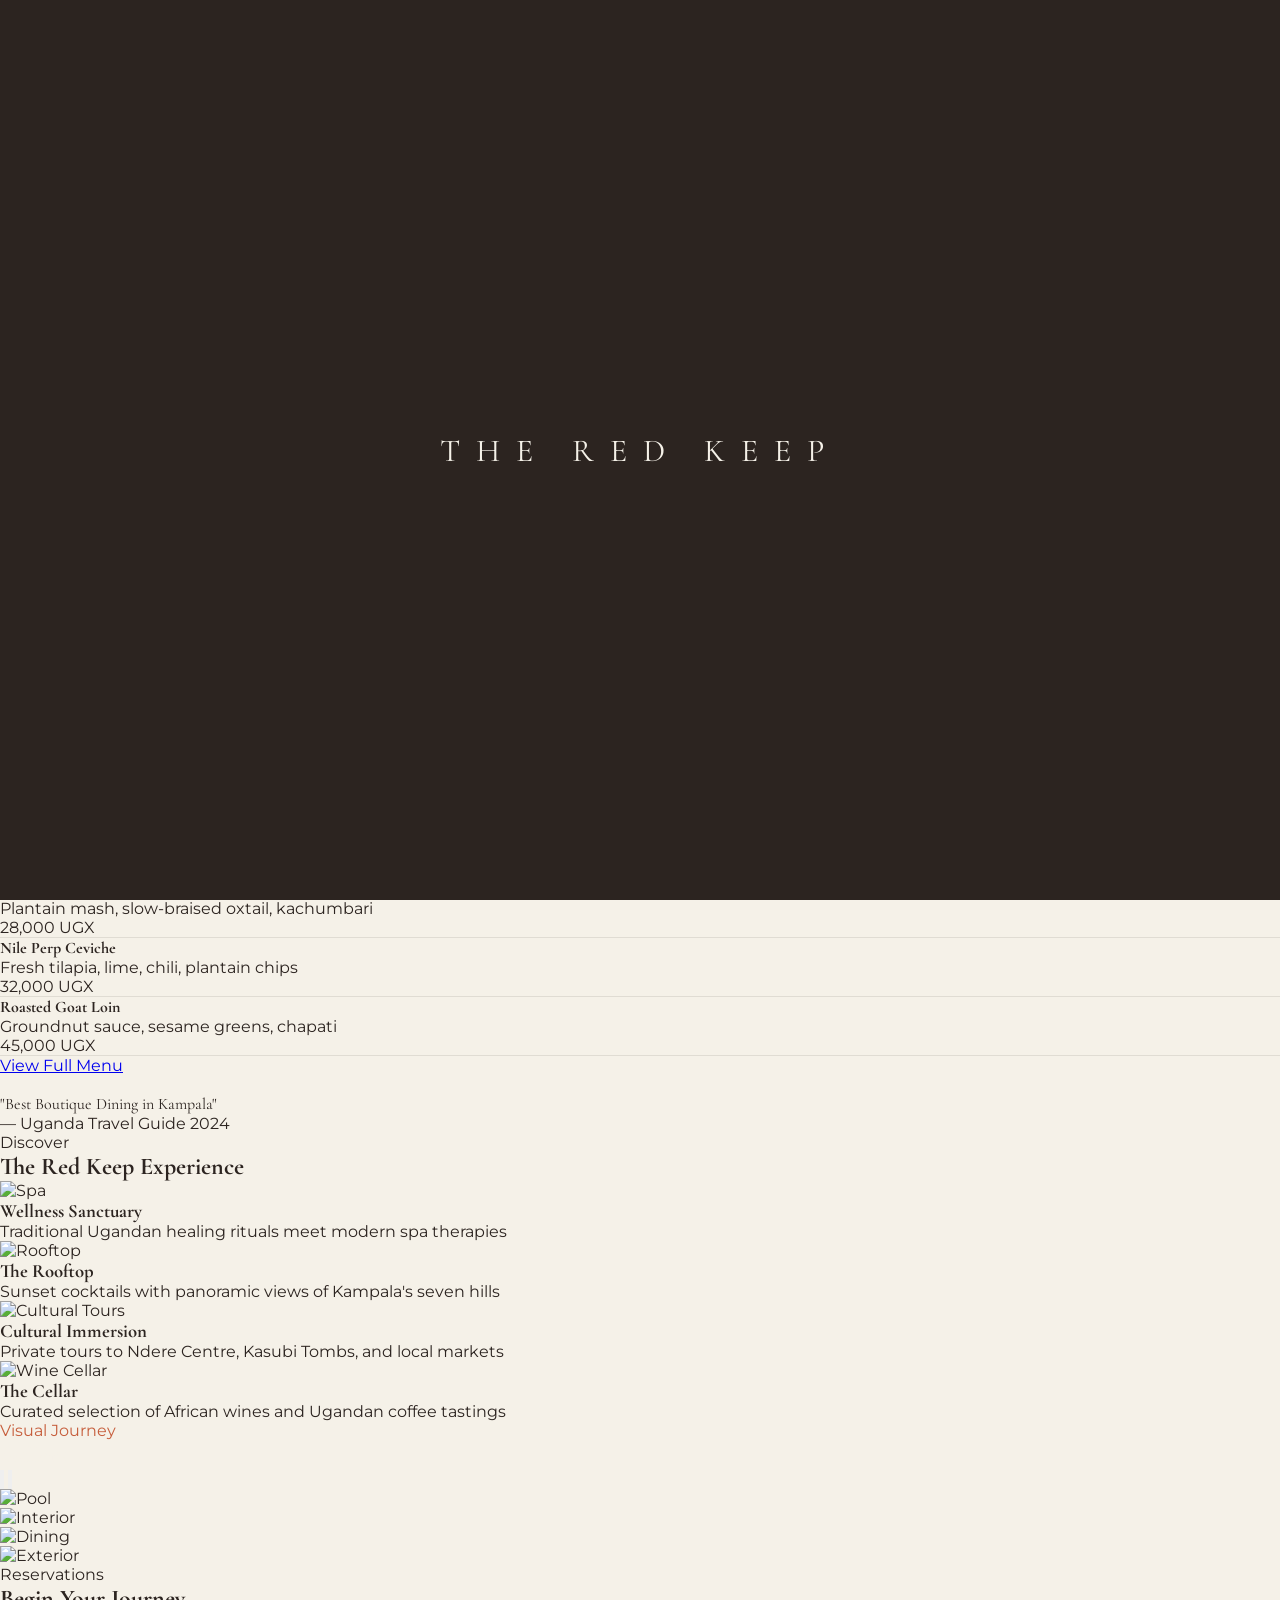
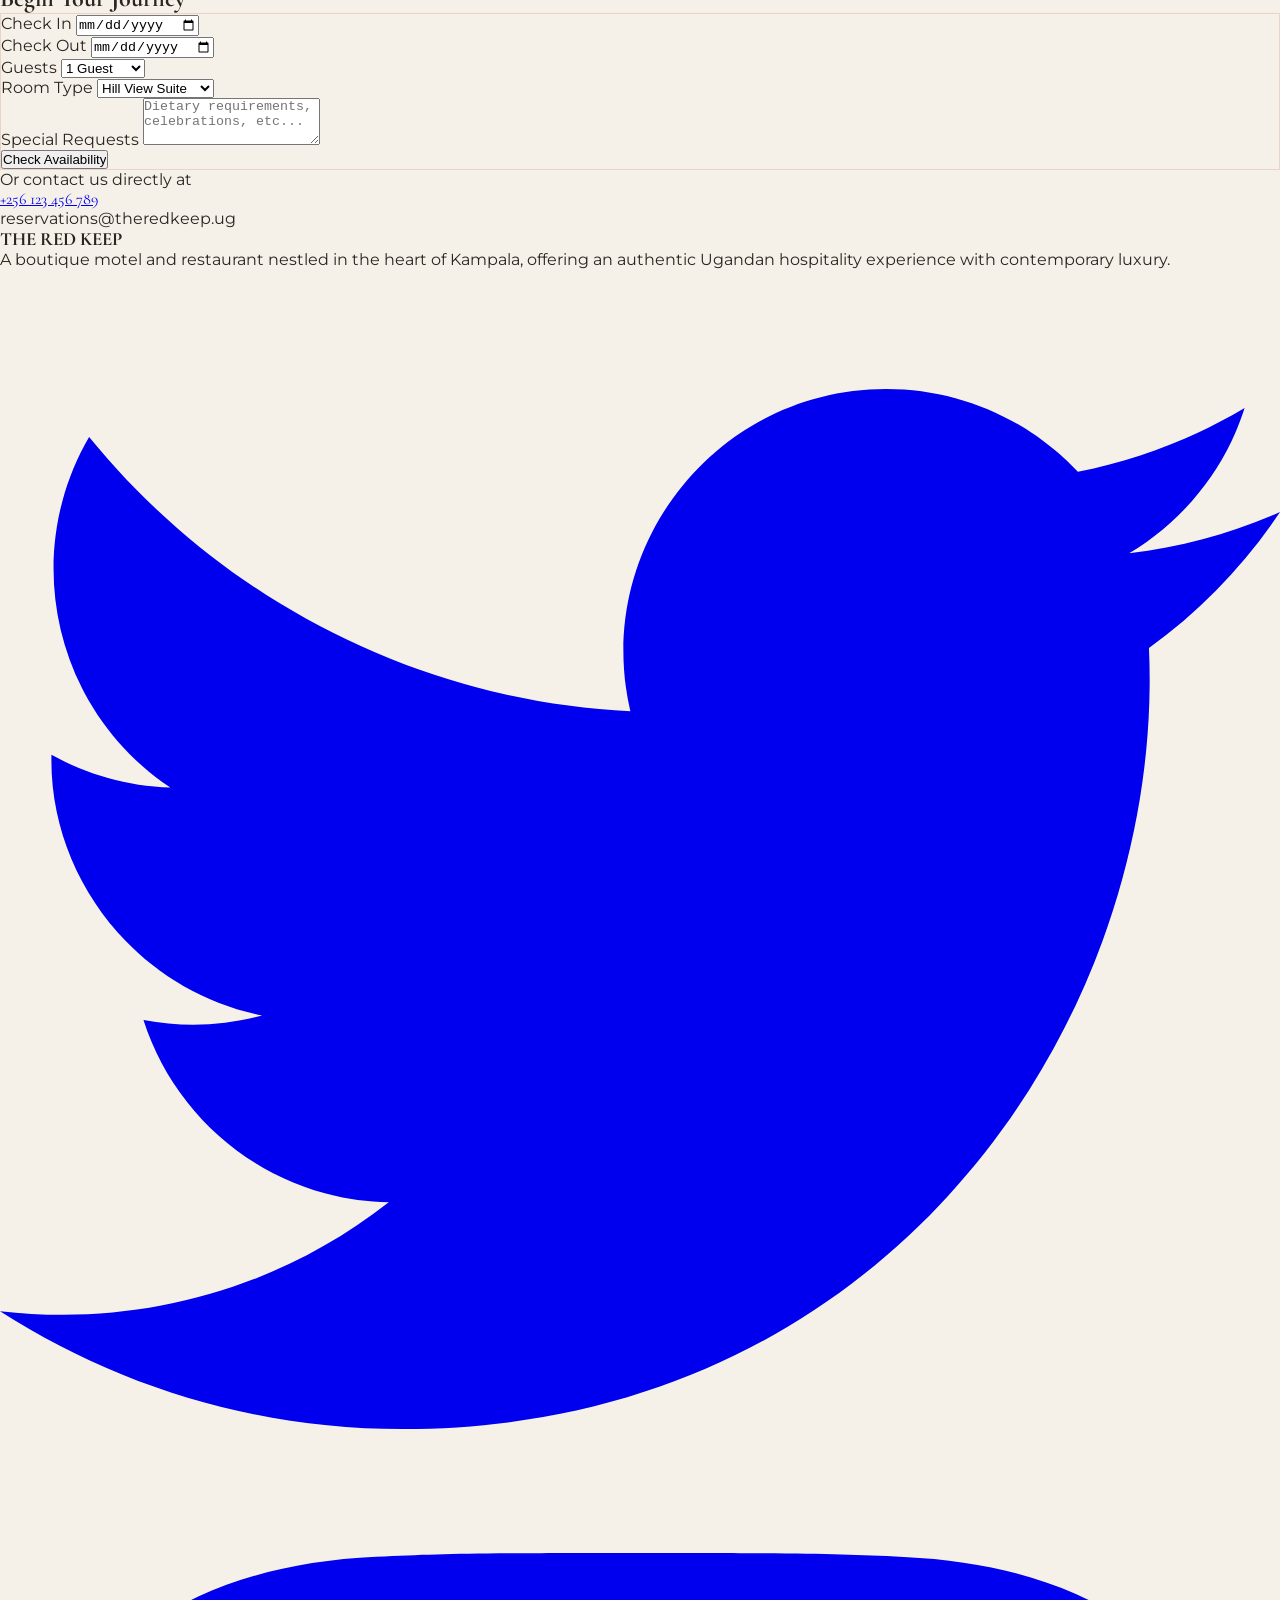
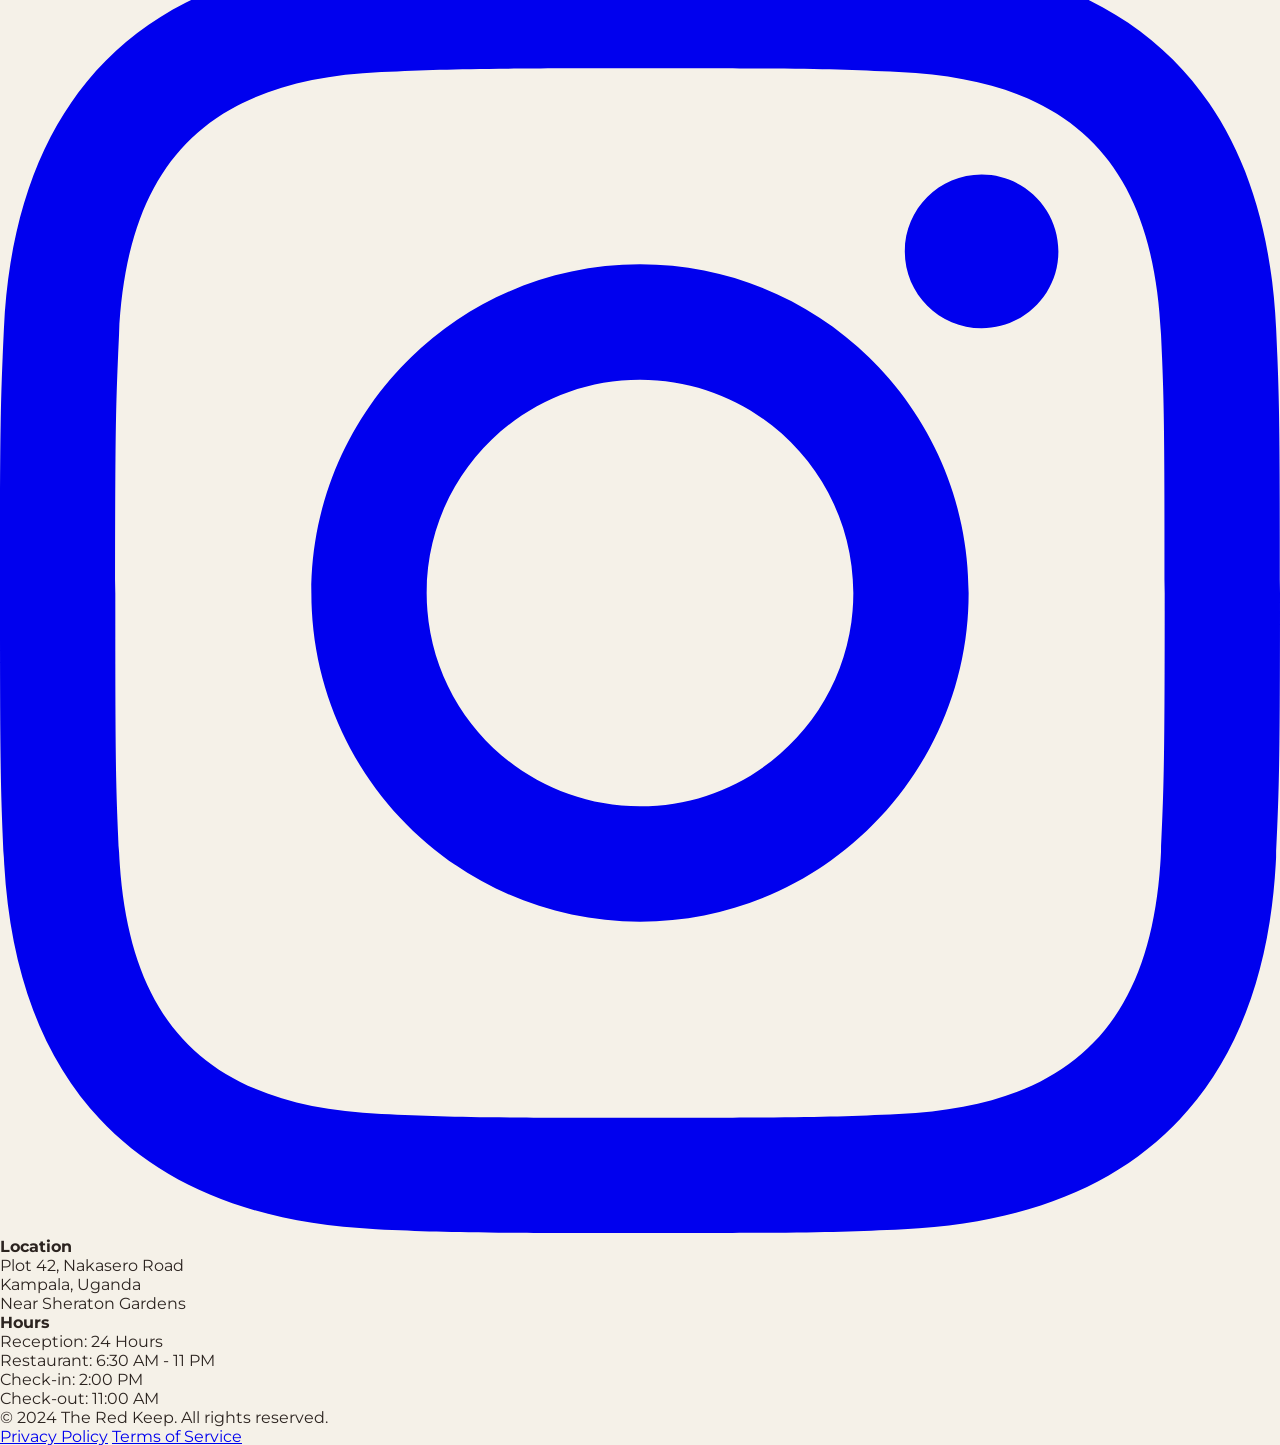
==== index.html @ 935b8684 "Extract inline CSS/JS into external files and fix UI issues - Move shared CSS to styles/common.css a" ====
<!doctype html>
<html lang="en">
  <head>
    <meta charset="UTF-8" />
    <meta name="viewport" content="width=device-width, initial-scale=1.0" />
    <title>The Red Keep | Boutique Motel & Restaurant - Kampala, Uganda</title>
    <script src="https://cdn.tailwindcss.com"></script>
    <script src="https://cdnjs.cloudflare.com/ajax/libs/gsap/3.12.2/gsap.min.js"></script>
    <script src="https://cdnjs.cloudflare.com/ajax/libs/gsap/3.12.2/ScrollTrigger.min.js"></script>
    <link rel="preconnect" href="https://fonts.googleapis.com" />
    <link rel="preconnect" href="https://fonts.gstatic.com" crossorigin />
    <link
      href="https://fonts.googleapis.com/css2?family=Cormorant+Garamond:ital,wght@0,300;0,400;0,600;1,400&family=Montserrat:wght@300;400;500;600&display=swap"
      rel="stylesheet"
    />

    <link rel="stylesheet" href="styles/common.css" />
    <link rel="stylesheet" href="styles/index.css" />
  </head>
  <body class="antialiased">
    <!-- Loading Screen -->
    <div class="loader" id="loader">
      <div class="loader-text font-serif">THE RED KEEP</div>
    </div>

    <!-- Grain Overlay -->
    <div class="grain-overlay"></div>

    <!-- Custom Cursor (Desktop only) -->
    <div class="custom-cursor hidden md:block" id="cursor"></div>

    <!-- Navigation -->
    <nav
      id="navbar"
      class="fixed w-full z-50 transition-all duration-500 nav-hidden bg-cream/90 backdrop-blur-md border-b border-stone-200"
    >
      <div class="max-w-7xl mx-auto px-6 py-4 flex justify-between items-center">
        <a
          href="#"
          class="text-2xl font-serif font-bold tracking-widest text-charcoal"
          >THE RED KEEP</a
        >

        <div class="hidden md:flex items-center space-x-8">
          <a
            href="#rooms"
            class="text-sm tracking-widest hover:text-terracotta transition-colors uppercase"
            >Rooms</a
          >
          <a
            href="#dining"
            class="text-sm tracking-widest hover:text-terracotta transition-colors uppercase"
            >Dining</a
          >
          <a
            href="#experience"
            class="text-sm tracking-widest hover:text-terracotta transition-colors uppercase"
            >Experience</a
          >
          <a
            href="#gallery"
            class="text-sm tracking-widest hover:text-terracotta transition-colors uppercase"
            >Gallery</a
          >
          <button
            onclick="scrollToBooking()"
            class="magnetic-btn px-6 py-3 bg-terracotta text-white text-sm tracking-widest uppercase"
          >
            <span>Book Now</span>
          </button>
        </div>

        <button
          id="menuBtn"
          class="md:hidden w-10 h-10 flex flex-col justify-center items-center space-y-1.5"
        >
          <span class="w-6 h-0.5 bg-charcoal transition-all"></span>
          <span class="w-6 h-0.5 bg-charcoal transition-all"></span>
        </button>
      </div>
    </nav>

    <!-- Mobile Menu -->
    <div
      id="mobileMenu"
      class="mobile-menu fixed inset-0 bg-charcoal z-40 flex flex-col items-center justify-center space-y-8 md:hidden"
    >
      <a
        href="#rooms"
        class="text-3xl font-serif text-cream hover:text-terracotta transition-colors"
        >Rooms</a
      >
      <a
        href="#dining"
        class="text-3xl font-serif text-cream hover:text-terracotta transition-colors"
        >Dining</a
      >
      <a
        href="#experience"
        class="text-3xl font-serif text-cream hover:text-terracotta transition-colors"
        >Experience</a
      >
      <a
        href="#gallery"
        class="text-3xl font-serif text-cream hover:text-terracotta transition-colors"
        >Gallery</a
      >
      <button
        onclick="
          scrollToBooking();
          toggleMobileMenu();
        "
        class="mt-8 px-8 py-4 border border-terracotta text-terracotta text-lg tracking-widest uppercase"
      >
        Book Now
      </button>
    </div>

    <!-- Hero Section -->
    <section class="relative h-screen w-full overflow-hidden bg-charcoal">
      <div class="absolute inset-0">
        <img
          src="https://images.unsplash.com/photo-1566073771259-6a8506099945?w=1920&q=80"
          alt="Luxury African Lodge"
          class="w-full h-full object-cover opacity-60 scale-110"
          id="heroImage"
        />
      </div>

      <div
        class="absolute inset-0 bg-gradient-to-b from-charcoal/40 via-transparent to-charcoal/60"
      ></div>

      <div
        class="relative z-10 h-full flex flex-col justify-center items-center text-center px-6"
      >
        <p
          class="text-ochre text-sm tracking-[0.3em] uppercase mb-4 opacity-0"
          id="heroSubtitle"
        >
          Kampala, Uganda
        </p>
        <h1
          class="font-serif text-6xl md:text-8xl lg:text-9xl text-cream mb-6 overflow-hidden"
        >
          <span id="heroTitle">THE RED KEEP</span>
        </h1>
        <p
          class="text-cream/80 text-lg md:text-xl max-w-2xl font-light leading-relaxed opacity-0"
          id="heroDesc"
        >
          Where East African heritage meets contemporary luxury. A sanctuary in the
          heart of Kampala.
        </p>

        <div class="mt-12 opacity-0" id="heroCTA">
          <button
            onclick="scrollToBooking()"
            class="magnetic-btn px-8 py-4 border border-cream text-cream hover:bg-cream hover:text-charcoal transition-all duration-500"
          >
            <span class="tracking-widest uppercase text-sm">Reserve Your Stay</span>
          </button>
        </div>
      </div>

      <div
        class="absolute bottom-10 left-1/2 transform -translate-x-1/2 flex flex-col items-center opacity-0"
        id="scrollIndicator"
      >
        <span class="text-cream/60 text-xs tracking-widest uppercase mb-4"
          >Scroll</span
        >
        <div class="scroll-line"></div>
      </div>
    </section>

    <!-- Introduction Section -->
    <section class="py-32 px-6 bg-cream relative overflow-hidden">
      <div class="max-w-4xl mx-auto text-center">
        <span
          class="text-terracotta text-sm tracking-widest uppercase block mb-6 reveal-text"
          >Our Story</span
        >
        <h2
          class="font-serif text-4xl md:text-6xl text-charcoal mb-8 leading-tight reveal-text"
        >
          A Fortress of Hospitality in the Pearl of Africa
        </h2>
        <p class="text-lg text-earth leading-relaxed mb-12 reveal-text">
          Named after the ancient earth-toned architecture that dots Uganda's
          landscape, The Red Keep offers an intimate escape where traditional Ugandan
          warmth meets modern comfort. Each corner tells a story of local
          craftsmanship, from hand-woven bark cloth accents to furniture carved by
          master artisans in Jinja.
        </p>

        <div class="grid grid-cols-3 gap-8 mt-16">
          <div class="text-center reveal-stat">
            <span class="block font-serif text-4xl text-terracotta mb-2">12</span>
            <span class="text-sm tracking-widest uppercase text-earth"
              >Unique Rooms</span
            >
          </div>
          <div class="text-center reveal-stat">
            <span class="block font-serif text-4xl text-terracotta mb-2">24h</span>
            <span class="text-sm tracking-widest uppercase text-earth"
              >Restaurant</span
            >
          </div>
          <div class="text-center reveal-stat">
            <span class="block font-serif text-4xl text-terracotta mb-2">5★</span>
            <span class="text-sm tracking-widest uppercase text-earth"
              >Experience</span
            >
          </div>
        </div>
      </div>
    </section>

    <!-- Rooms Section -->
    <section id="rooms" class="py-32 px-6 bg-stone-100">
      <div class="max-w-7xl mx-auto">
        <div class="flex flex-col md:flex-row justify-between items-end mb-16">
          <div>
            <span class="text-terracotta text-sm tracking-widest uppercase block mb-4"
              >Accommodations</span
            >
            <h2 class="font-serif text-5xl md:text-6xl text-charcoal">
              Sanctuary Rooms
            </h2>
          </div>
          <p class="text-earth max-w-md mt-4 md:mt-0">
            Each room is a private retreat featuring locally sourced materials,
            private terraces, and views of Kampala's seven hills.
          </p>
        </div>

        <div class="grid md:grid-cols-2 lg:grid-cols-3 gap-8">
          <!-- Room 1 -->
          <div class="room-card group cursor-pointer">
            <div class="parallax-container h-96 mb-6 overflow-hidden rounded-sm">
              <img
                src="https://images.unsplash.com/photo-1631049307264-da0ec9d70304?w=800&q=80"
                alt="Hill View Suite"
                class="room-img w-full h-full object-cover"
              />
            </div>
            <div class="flex justify-between items-start">
              <div>
                <h3 class="font-serif text-2xl text-charcoal mb-2">
                  Hill View Suite
                </h3>
                <p class="text-sm text-earth mb-4">King bed • Valley view • 45m²</p>
                <span class="text-terracotta font-medium"
                  >$180
                  <span class="text-earth text-sm font-normal">/ night</span></span
                >
              </div>
              <button
                class="w-12 h-12 rounded-full border border-charcoal flex items-center justify-center group-hover:bg-terracotta group-hover:border-terracotta transition-all"
              >
                <svg
                  class="w-5 h-5 transform group-hover:rotate-45 transition-transform"
                  fill="none"
                  stroke="currentColor"
                  viewBox="0 0 24 24"
                >
                  <path
                    stroke-linecap="round"
                    stroke-linejoin="round"
                    stroke-width="2"
                    d="M14 5l7 7m0 0l-7 7m7-7H3"
                  ></path>
                </svg>
              </button>
            </div>
          </div>

          <!-- Room 2 -->
          <div class="room-card group cursor-pointer mt-0 md:mt-12">
            <div class="parallax-container h-96 mb-6 overflow-hidden rounded-sm">
              <img
                src="https://images.unsplash.com/photo-1611892440504-42a792e24d32?w=800&q=80"
                alt="Garden Pavilion"
                class="room-img w-full h-full object-cover"
              />
            </div>
            <div class="flex justify-between items-start">
              <div>
                <h3 class="font-serif text-2xl text-charcoal mb-2">
                  Garden Pavilion
                </h3>
                <p class="text-sm text-earth mb-4">
                  Queen bed • Private garden • 38m²
                </p>
                <span class="text-terracotta font-medium"
                  >$145
                  <span class="text-earth text-sm font-normal">/ night</span></span
                >
              </div>
              <button
                class="w-12 h-12 rounded-full border border-charcoal flex items-center justify-center group-hover:bg-terracotta group-hover:border-terracotta transition-all"
              >
                <svg
                  class="w-5 h-5 transform group-hover:rotate-45 transition-transform"
                  fill="none"
                  stroke="currentColor"
                  viewBox="0 0 24 24"
                >
                  <path
                    stroke-linecap="round"
                    stroke-linejoin="round"
                    stroke-width="2"
                    d="M14 5l7 7m0 0l-7 7m7-7H3"
                  ></path>
                </svg>
              </button>
            </div>
          </div>

          <!-- Room 3 -->
          <div class="room-card group cursor-pointer">
            <div class="parallax-container h-96 mb-6 overflow-hidden rounded-sm">
              <img
                src="https://images.unsplash.com/photo-1590490360182-c33d57733427?w=800&q=80"
                alt="Terracotta Loft"
                class="room-img w-full h-full object-cover"
              />
            </div>
            <div class="flex justify-between items-start">
              <div>
                <h3 class="font-serif text-2xl text-charcoal mb-2">
                  Terracotta Loft
                </h3>
                <p class="text-sm text-earth mb-4">Twin beds • City view • 35m²</p>
                <span class="text-terracotta font-medium"
                  >$120
                  <span class="text-earth text-sm font-normal">/ night</span></span
                >
              </div>
              <button
                class="w-12 h-12 rounded-full border border-charcoal flex items-center justify-center group-hover:bg-terracotta group-hover:border-terracotta transition-all"
              >
                <svg
                  class="w-5 h-5 transform group-hover:rotate-45 transition-transform"
                  fill="none"
                  stroke="currentColor"
                  viewBox="0 0 24 24"
                >
                  <path
                    stroke-linecap="round"
                    stroke-linejoin="round"
                    stroke-width="2"
                    d="M14 5l7 7m0 0l-7 7m7-7H3"
                  ></path>
                </svg>
              </button>
            </div>
          </div>
        </div>
      </div>
    </section>

    <!-- Dining Section -->
    <section
      id="dining"
      class="py-32 px-6 bg-charcoal text-cream relative overflow-hidden"
    >
      <div class="absolute top-0 right-0 w-1/2 h-full opacity-10">
        <img
          src="https://images.unsplash.com/photo-1514362545857-3bc16c4c7d1b?w=1200&q=80"
          alt="Background pattern"
          class="w-full h-full object-cover"
        />
      </div>

      <div class="max-w-7xl mx-auto relative z-10">
        <div class="grid lg:grid-cols-2 gap-16 items-center">
          <div>
            <span class="text-terracotta text-sm tracking-widest uppercase block mb-4"
              >Culinary Journey</span
            >
            <h2 class="font-serif text-5xl md:text-6xl mb-8">The Keep Restaurant</h2>
            <p class="text-cream/80 text-lg leading-relaxed mb-8">
              Experience the vibrant flavors of Uganda reimagined through a
              contemporary lens. Our farm-to-table philosophy celebrates local
              producers, from the mountains of Rwenzori to the shores of Lake
              Victoria.
            </p>

            <div class="space-y-6 mt-12">
              <div
                class="menu-item pb-4 flex justify-between items-baseline cursor-pointer group"
              >
                <div>
                  <h4
                    class="font-serif text-xl group-hover:text-terracotta transition-colors"
                  >
                    Matoke & Oxtail Terrine
                  </h4>
                  <p class="text-sm text-cream/60 mt-1">
                    Plantain mash, slow-braised oxtail, kachumbari
                  </p>
                </div>
                <span class="text-terracotta">28,000 UGX</span>
              </div>

              <div
                class="menu-item pb-4 flex justify-between items-baseline cursor-pointer group"
              >
                <div>
                  <h4
                    class="font-serif text-xl group-hover:text-terracotta transition-colors"
                  >
                    Nile Perp Ceviche
                  </h4>
                  <p class="text-sm text-cream/60 mt-1">
                    Fresh tilapia, lime, chili, plantain chips
                  </p>
                </div>
                <span class="text-terracotta">32,000 UGX</span>
              </div>

              <div
                class="menu-item pb-4 flex justify-between items-baseline cursor-pointer group"
              >
                <div>
                  <h4
                    class="font-serif text-xl group-hover:text-terracotta transition-colors"
                  >
                    Roasted Goat Loin
                  </h4>
                  <p class="text-sm text-cream/60 mt-1">
                    Groundnut sauce, sesame greens, chapati
                  </p>
                </div>
                <span class="text-terracotta">45,000 UGX</span>
              </div>
            </div>

            <a
              href="menu.html"
              class="mt-12 magnetic-btn px-8 py-4 border border-terracotta text-terracotta hover:bg-terracotta hover:text-cream transition-all inline-block"
            >
              <span class="tracking-widest uppercase text-sm">View Full Menu</span>
            </a>
          </div>

          <div class="relative">
            <div class="img-reveal rounded-sm overflow-hidden">
              <img
                src="https://images.unsplash.com/photo-1414235077428-338989a2e8c0?w=800&q=80"
                alt="Fine dining experience"
                class="w-full h-[600px] object-cover"
              />
            </div>
            <div
              class="absolute -bottom-8 -left-8 bg-terracotta p-8 rounded-sm hidden md:block"
            >
              <p class="font-serif text-2xl text-cream">
                "Best Boutique Dining in Kampala"
              </p>
              <p class="text-cream/80 text-sm mt-2">— Uganda Travel Guide 2024</p>
            </div>
          </div>
        </div>
      </div>
    </section>

    <!-- Experience Section -->
    <section id="experience" class="py-32 px-6 bg-cream">
      <div class="max-w-7xl mx-auto">
        <div class="text-center mb-20">
          <span class="text-terracotta text-sm tracking-widest uppercase block mb-4"
            >Discover</span
          >
          <h2 class="font-serif text-5xl md:text-6xl text-charcoal">
            The Red Keep Experience
          </h2>
        </div>

        <div class="grid md:grid-cols-2 lg:grid-cols-4 gap-8">
          <div class="experience-card group cursor-pointer">
            <div class="h-80 overflow-hidden mb-6 rounded-sm relative">
              <img
                src="https://images.unsplash.com/photo-1544161515-4ab6ce6db874?w=600&q=80"
                alt="Spa"
                class="w-full h-full object-cover transition-transform duration-700 group-hover:scale-110"
              />
              <div
                class="absolute inset-0 bg-charcoal/0 group-hover:bg-charcoal/20 transition-all duration-500"
              ></div>
            </div>
            <h3 class="font-serif text-2xl text-charcoal mb-2">Wellness Sanctuary</h3>
            <p class="text-earth text-sm">
              Traditional Ugandan healing rituals meet modern spa therapies
            </p>
          </div>

          <div class="experience-card group cursor-pointer mt-0 lg:mt-12">
            <div class="h-80 overflow-hidden mb-6 rounded-sm relative">
              <img
                src="https://images.unsplash.com/photo-1533105079780-92b9be482077?w=600&q=80"
                alt="Rooftop"
                class="w-full h-full object-cover transition-transform duration-700 group-hover:scale-110"
              />
              <div
                class="absolute inset-0 bg-charcoal/0 group-hover:bg-charcoal/20 transition-all duration-500"
              ></div>
            </div>
            <h3 class="font-serif text-2xl text-charcoal mb-2">The Rooftop</h3>
            <p class="text-earth text-sm">
              Sunset cocktails with panoramic views of Kampala's seven hills
            </p>
          </div>

          <div class="experience-card group cursor-pointer">
            <div class="h-80 overflow-hidden mb-6 rounded-sm relative">
              <img
                src="https://images.unsplash.com/photo-1551632436-cbf8dd35adfa?w=600&q=80"
                alt="Cultural Tours"
                class="w-full h-full object-cover transition-transform duration-700 group-hover:scale-110"
              />
              <div
                class="absolute inset-0 bg-charcoal/0 group-hover:bg-charcoal/20 transition-all duration-500"
              ></div>
            </div>
            <h3 class="font-serif text-2xl text-charcoal mb-2">Cultural Immersion</h3>
            <p class="text-earth text-sm">
              Private tours to Ndere Centre, Kasubi Tombs, and local markets
            </p>
          </div>

          <div class="experience-card group cursor-pointer mt-0 lg:mt-12">
            <div class="h-80 overflow-hidden mb-6 rounded-sm relative">
              <img
                src="https://images.unsplash.com/photo-1510812431401-41d2bd2722f3?w=600&q=80"
                alt="Wine Cellar"
                class="w-full h-full object-cover transition-transform duration-700 group-hover:scale-110"
              />
              <div
                class="absolute inset-0 bg-charcoal/0 group-hover:bg-charcoal/20 transition-all duration-500"
              ></div>
            </div>
            <h3 class="font-serif text-2xl text-charcoal mb-2">The Cellar</h3>
            <p class="text-earth text-sm">
              Curated selection of African wines and Ugandan coffee tastings
            </p>
          </div>
        </div>
      </div>
    </section>

    <!-- Gallery Section -->
    <section id="gallery" class="py-32 px-6 bg-stone-900">
      <div class="max-w-7xl mx-auto">
        <div class="flex flex-col md:flex-row justify-between items-end mb-16">
          <div>
            <span class="text-sm tracking-widest uppercase block mb-4" style="color: var(--terracotta)"
              >Visual Journey</span
            >
            <h2 class="font-serif text-5xl md:text-6xl" style="color: var(--cream)">Gallery</h2>
          </div>
          <div class="flex space-x-4 mt-4 md:mt-0">
            <button
              id="prevSlide"
              class="w-12 h-12 rounded-full border border-white/30 hover:bg-terracotta hover:border-terracotta transition-all flex items-center justify-center"
              style="color: var(--cream)"
            >
              <svg
                class="w-5 h-5"
                fill="none"
                stroke="currentColor"
                viewBox="0 0 24 24"
              >
                <path
                  stroke-linecap="round"
                  stroke-linejoin="round"
                  stroke-width="2"
                  d="M15 19l-7-7 7-7"
                ></path>
              </svg>
            </button>
            <button
              id="nextSlide"
              class="w-12 h-12 rounded-full border border-white/30 hover:bg-terracotta hover:border-terracotta transition-all flex items-center justify-center"
              style="color: var(--cream)"
            >
              <svg
                class="w-5 h-5"
                fill="none"
                stroke="currentColor"
                viewBox="0 0 24 24"
              >
                <path
                  stroke-linecap="round"
                  stroke-linejoin="round"
                  stroke-width="2"
                  d="M9 5l7 7-7 7"
                ></path>
              </svg>
            </button>
          </div>
        </div>

        <div class="gallery-slider overflow-hidden">
          <div
            class="gallery-track flex transition-transform duration-700"
            style="transform: translateX(0)"
          >
            <div class="min-w-full md:min-w-[50%] lg:min-w-[33.333%] p-4">
              <img
                src="https://images.unsplash.com/photo-1582719508461-905c673771fd?w=800&q=80"
                class="w-full h-96 object-cover rounded-sm"
                alt="Pool"
              />
            </div>
            <div class="min-w-full md:min-w-[50%] lg:min-w-[33.333%] p-4">
              <img
                src="https://images.unsplash.com/photo-1564501049412-61c2a3083791?w=800&q=80"
                class="w-full h-96 object-cover rounded-sm"
                alt="Interior"
              />
            </div>
            <div class="min-w-full md:min-w-[50%] lg:min-w-[33.333%] p-4">
              <img
                src="https://images.unsplash.com/photo-1571896349842-33c89424de2d?w=800&q=80"
                class="w-full h-96 object-cover rounded-sm"
                alt="Dining"
              />
            </div>
            <div class="min-w-full md:min-w-[50%] lg:min-w-[33.333%] p-4">
              <img
                src="https://images.unsplash.com/photo-1520250497591-112f2f40a3f4?w=800&q=80"
                class="w-full h-96 object-cover rounded-sm"
                alt="Exterior"
              />
            </div>
          </div>
        </div>
      </div>
    </section>

    <!-- Booking Section -->
    <section id="booking" class="py-32 px-6 bg-cream relative">
      <div class="max-w-4xl mx-auto">
        <div class="text-center mb-12">
          <span class="text-terracotta text-sm tracking-widest uppercase block mb-4"
            >Reservations</span
          >
          <h2 class="font-serif text-5xl md:text-6xl text-charcoal">
            Begin Your Journey
          </h2>
        </div>

        <div class="booking-widget p-8 md:p-12 rounded-sm shadow-2xl">
          <form id="bookingForm" class="space-y-6">
            <div class="grid md:grid-cols-2 gap-6">
              <div>
                <label class="block text-xs tracking-widest uppercase text-earth mb-2"
                  >Check In</label
                >
                <input
                  type="date"
                  class="w-full bg-transparent border-b border-charcoal/30 py-3 focus:border-terracotta focus:outline-none transition-colors text-charcoal"
                />
              </div>
              <div>
                <label class="block text-xs tracking-widest uppercase text-earth mb-2"
                  >Check Out</label
                >
                <input
                  type="date"
                  class="w-full bg-transparent border-b border-charcoal/30 py-3 focus:border-terracotta focus:outline-none transition-colors text-charcoal"
                />
              </div>
            </div>

            <div class="grid md:grid-cols-2 gap-6">
              <div>
                <label class="block text-xs tracking-widest uppercase text-earth mb-2"
                  >Guests</label
                >
                <select
                  class="w-full bg-transparent border-b border-charcoal/30 py-3 focus:border-terracotta focus:outline-none transition-colors text-charcoal"
                >
                  <option>1 Guest</option>
                  <option>2 Guests</option>
                  <option>3 Guests</option>
                  <option>4+ Guests</option>
                </select>
              </div>
              <div>
                <label class="block text-xs tracking-widest uppercase text-earth mb-2"
                  >Room Type</label
                >
                <select
                  class="w-full bg-transparent border-b border-charcoal/30 py-3 focus:border-terracotta focus:outline-none transition-colors text-charcoal"
                >
                  <option>Hill View Suite</option>
                  <option>Garden Pavilion</option>
                  <option>Terracotta Loft</option>
                </select>
              </div>
            </div>

            <div>
              <label class="block text-xs tracking-widest uppercase text-earth mb-2"
                >Special Requests</label
              >
              <textarea
                rows="3"
                class="w-full bg-transparent border-b border-charcoal/30 py-3 focus:border-terracotta focus:outline-none transition-colors text-charcoal resize-none"
                placeholder="Dietary requirements, celebrations, etc..."
              ></textarea>
            </div>

            <button
              type="submit"
              class="w-full magnetic-btn py-4 bg-cream text-charcoal text-sm tracking-widest uppercase mt-6"
            >
              <span>Check Availability</span>
            </button>
          </form>
        </div>

        <div class="mt-12 text-center">
          <p class="text-earth text-sm">Or contact us directly at</p>
          <a
            href="tel:+256123456789"
            class="text-2xl font-serif text-charcoal hover:text-terracotta transition-colors mt-2 inline-block"
            >+256 123 456 789</a
          >
          <p class="text-earth text-sm mt-1">reservations@theredkeep.ug</p>
        </div>
      </div>
    </section>

    <!-- Footer -->
    <footer class="bg-charcoal text-cream py-20 px-6">
      <div class="max-w-7xl mx-auto">
        <div class="grid md:grid-cols-4 gap-12 mb-16">
          <div class="md:col-span-2">
            <h3 class="font-serif text-4xl mb-6">THE RED KEEP</h3>
            <p class="text-cream/60 max-w-md leading-relaxed">
              A boutique motel and restaurant nestled in the heart of Kampala,
              offering an authentic Ugandan hospitality experience with contemporary
              luxury.
            </p>
            <div class="flex space-x-4 mt-8">
              <a
                href="#"
                class="w-10 h-10 rounded-full border border-cream/30 flex items-center justify-center hover:bg-terracotta hover:border-terracotta transition-all"
              >
                <svg class="w-5 h-5" fill="currentColor" viewBox="0 0 24 24">
                  <path
                    d="M24 4.557c-.883.392-1.832.656-2.828.775 1.017-.609 1.798-1.574 2.165-2.724-.951.564-2.005.974-3.127 1.195-.897-.957-2.178-1.555-3.594-1.555-3.179 0-5.515 2.966-4.797 6.045-4.091-.205-7.719-2.165-10.148-5.144-1.29 2.213-.669 5.108 1.523 6.574-.806-.026-1.566-.247-2.229-.616-.054 2.281 1.581 4.415 3.949 4.89-.693.188-1.452.232-2.224.084.626 1.956 2.444 3.379 4.6 3.419-2.07 1.623-4.678 2.348-7.29 2.04 2.179 1.397 4.768 2.212 7.548 2.212 9.142 0 14.307-7.721 13.995-14.646.962-.695 1.797-1.562 2.457-2.549z"
                  />
                </svg>
              </a>
              <a
                href="#"
                class="w-10 h-10 rounded-full border border-cream/30 flex items-center justify-center hover:bg-terracotta hover:border-terracotta transition-all"
              >
                <svg class="w-5 h-5" fill="currentColor" viewBox="0 0 24 24">
                  <path
                    d="M12 2.163c3.204 0 3.584.012 4.85.07 3.252.148 4.771 1.691 4.919 4.919.058 1.265.069 1.645.069 4.849 0 3.205-.012 3.584-.069 4.849-.149 3.225-1.664 4.771-4.919 4.919-1.266.058-1.644.07-4.85.07-3.204 0-3.584-.012-4.849-.07-3.26-.149-4.771-1.699-4.919-4.92-.058-1.265-.07-1.644-.07-4.849 0-3.204.013-3.583.07-4.849.149-3.227 1.664-4.771 4.919-4.919 1.266-.057 1.645-.069 4.849-.069zm0-2.163c-3.259 0-3.667.014-4.947.072-4.358.2-6.78 2.618-6.98 6.98-.059 1.281-.073 1.689-.073 4.948 0 3.259.014 3.668.072 4.948.2 4.358 2.618 6.78 6.98 6.98 1.281.058 1.689.072 4.948.072 3.259 0 3.668-.014 4.948-.072 4.354-.2 6.782-2.618 6.979-6.98.059-1.28.073-1.689.073-4.948 0-3.259-.014-3.667-.072-4.947-.196-4.354-2.617-6.78-6.979-6.98-1.281-.059-1.69-.073-4.949-.073zm0 5.838c-3.403 0-6.162 2.759-6.162 6.162s2.759 6.163 6.162 6.163 6.162-2.759 6.162-6.163c0-3.403-2.759-6.162-6.162-6.162zm0 10.162c-2.209 0-4-1.79-4-4 0-2.209 1.791-4 4-4s4 1.791 4 4c0 2.21-1.791 4-4 4zm6.406-11.845c-.796 0-1.441.645-1.441 1.44s.645 1.44 1.441 1.44c.795 0 1.439-.645 1.439-1.44s-.644-1.44-1.439-1.44z"
                  />
                </svg>
              </a>
            </div>
          </div>

          <div>
            <h4 class="text-sm tracking-widest uppercase mb-6 text-terracotta">
              Location
            </h4>
            <p class="text-cream/60 leading-relaxed text-sm">
              Plot 42, Nakasero Road<br />
              Kampala, Uganda<br />
              Near Sheraton Gardens
            </p>
          </div>

          <div>
            <h4 class="text-sm tracking-widest uppercase mb-6 text-terracotta">
              Hours
            </h4>
            <p class="text-cream/60 leading-relaxed text-sm">
              Reception: 24 Hours<br />
              Restaurant: 6:30 AM - 11 PM<br />
              Check-in: 2:00 PM<br />
              Check-out: 11:00 AM
            </p>
          </div>
        </div>

        <div
          class="border-t border-cream/10 pt-8 flex flex-col md:flex-row justify-between items-center"
        >
          <p class="text-cream/40 text-sm">
            &copy; 2024 The Red Keep. All rights reserved.
          </p>
          <div class="flex space-x-6 mt-4 md:mt-0">
            <a
              href="#"
              class="text-cream/40 text-sm hover:text-terracotta transition-colors"
              >Privacy Policy</a
            >
            <a
              href="#"
              class="text-cream/40 text-sm hover:text-terracotta transition-colors"
              >Terms of Service</a
            >
          </div>
        </div>
      </div>
    </footer>

    <script src="scripts/common.js"></script>
    <script src="scripts/index.js"></script>
  </body>
</html>
---- styles/common.css ----
:root {
  --terracotta: #c65d3b;
  --terracotta-dark: #a64b2e;
  --ochre: #d4a373;
  --sage: #8a9a5b;
  --cream: #f5f1e8;
  --charcoal: #2c2420;
  --earth: #5c4a3d;
}

* {
  margin: 0;
  padding: 0;
  box-sizing: border-box;
}

body {
  font-family: "Montserrat", sans-serif;
  background-color: var(--cream);
  color: var(--charcoal);
  overflow-x: hidden;
}

.font-serif {
  font-family: "Cormorant Garamond", serif;
}

/* Grain Overlay */
.grain-overlay {
  position: fixed;
  top: 0;
  left: 0;
  width: 100%;
  height: 100%;
  pointer-events: none;
  z-index: 9998;
  opacity: 0.03;
  background-image: url("data:image/svg+xml,%3Csvg viewBox='0 0 200 200' xmlns='http://www.w3.org/2000/svg'%3E%3Cfilter id='noiseFilter'%3E%3CfeTurbulence type='fractalNoise' baseFrequency='0.65' numOctaves='3' stitchTiles='stitch'/%3E%3C/filter%3E%3Crect width='100%25' height='100%25' filter='url(%23noiseFilter)'/%3E%3C/svg%3E");
}

/* Custom Cursor */
.custom-cursor {
  width: 20px;
  height: 20px;
  border: 2px solid var(--terracotta);
  border-radius: 50%;
  position: fixed;
  pointer-events: none;
  z-index: 9999;
  transition:
    transform 0.2s,
    background 0.2s;
  mix-blend-mode: difference;
}

.custom-cursor.hover {
  transform: scale(2);
  background: var(--terracotta);
}

/* Navigation */
.nav-hidden {
  transform: translateY(-100%);
}

.nav-visible {
  transform: translateY(0);
}

/* Mobile Menu */
.mobile-menu {
  clip-path: circle(0% at calc(100% - 40px) 40px);
  transition: clip-path 0.8s cubic-bezier(0.16, 1, 0.3, 1);
}

.mobile-menu.active {
  clip-path: circle(150% at calc(100% - 40px) 40px);
}

/* Loading Screen */
.loader {
  position: fixed;
  top: 0;
  left: 0;
  width: 100%;
  height: 100%;
  background: var(--charcoal);
  z-index: 10000;
  display: flex;
  align-items: center;
  justify-content: center;
}

.loader-text {
  color: var(--cream);
  font-size: 2rem;
  letter-spacing: 0.5em;
  animation: pulse 2s infinite;
}

@keyframes pulse {
  0%,
  100% {
    opacity: 0.3;
  }
  50% {
    opacity: 1;
  }
}
---- styles/index.css ----
/* Hero Text Animation */
.char {
  display: inline-block;
  opacity: 0;
  transform: translateY(100px);
}

/* Magnetic Button */
.magnetic-btn {
  position: relative;
  display: inline-flex;
  align-items: center;
  justify-content: center;
  overflow: hidden;
  transition: all 0.4s cubic-bezier(0.16, 1, 0.3, 1);
}

.magnetic-btn::before {
  content: "";
  position: absolute;
  top: 50%;
  left: 50%;
  width: 0;
  height: 0;
  border-radius: 50%;
  background: var(--terracotta);
  transform: translate(-50%, -50%);
  transition:
    width 0.6s,
    height 0.6s;
}

.magnetic-btn:hover::before {
  width: 300%;
  height: 300%;
}

.magnetic-btn span {
  position: relative;
  z-index: 1;
  transition: color 0.4s;
}

.magnetic-btn:hover span {
  color: white;
}

/* Room Card Hover */
.room-card {
  transition: transform 0.6s cubic-bezier(0.16, 1, 0.3, 1);
}

.room-card:hover {
  transform: translateY(-10px);
}

.room-card .room-img {
  transition: transform 0.8s cubic-bezier(0.16, 1, 0.3, 1);
}

.room-card:hover .room-img {
  transform: scale(1.1);
}

/* Scroll Indicator */
.scroll-line {
  width: 1px;
  height: 60px;
  background: linear-gradient(to bottom, var(--terracotta), transparent);
  animation: scrollPulse 2s infinite;
}

@keyframes scrollPulse {
  0%,
  100% {
    opacity: 0.3;
    transform: translateY(0);
  }
  50% {
    opacity: 1;
    transform: translateY(10px);
  }
}

/* Menu Item Hover */
.menu-item {
  transition: all 0.4s;
  border-bottom: 1px solid rgba(44, 36, 32, 0.1);
}

.menu-item:hover {
  padding-left: 20px;
  border-bottom-color: var(--terracotta);
}

/* Image Reveal */
.img-reveal {
  clip-path: polygon(0 100%, 100% 100%, 100% 100%, 0 100%);
  transition: clip-path 1s cubic-bezier(0.16, 1, 0.3, 1);
}

.img-reveal.revealed {
  clip-path: polygon(0 0, 100% 0, 100% 100%, 0 100%);
}

/* Text Scramble Effect */
.scramble-text {
  display: inline-block;
}

/* Parallax Container */
.parallax-container {
  overflow: hidden;
  position: relative;
}

/* Booking Widget */
.booking-widget {
  backdrop-filter: blur(10px);
  background: rgba(245, 241, 232, 0.9);
  border: 1px solid rgba(198, 93, 59, 0.2);
}
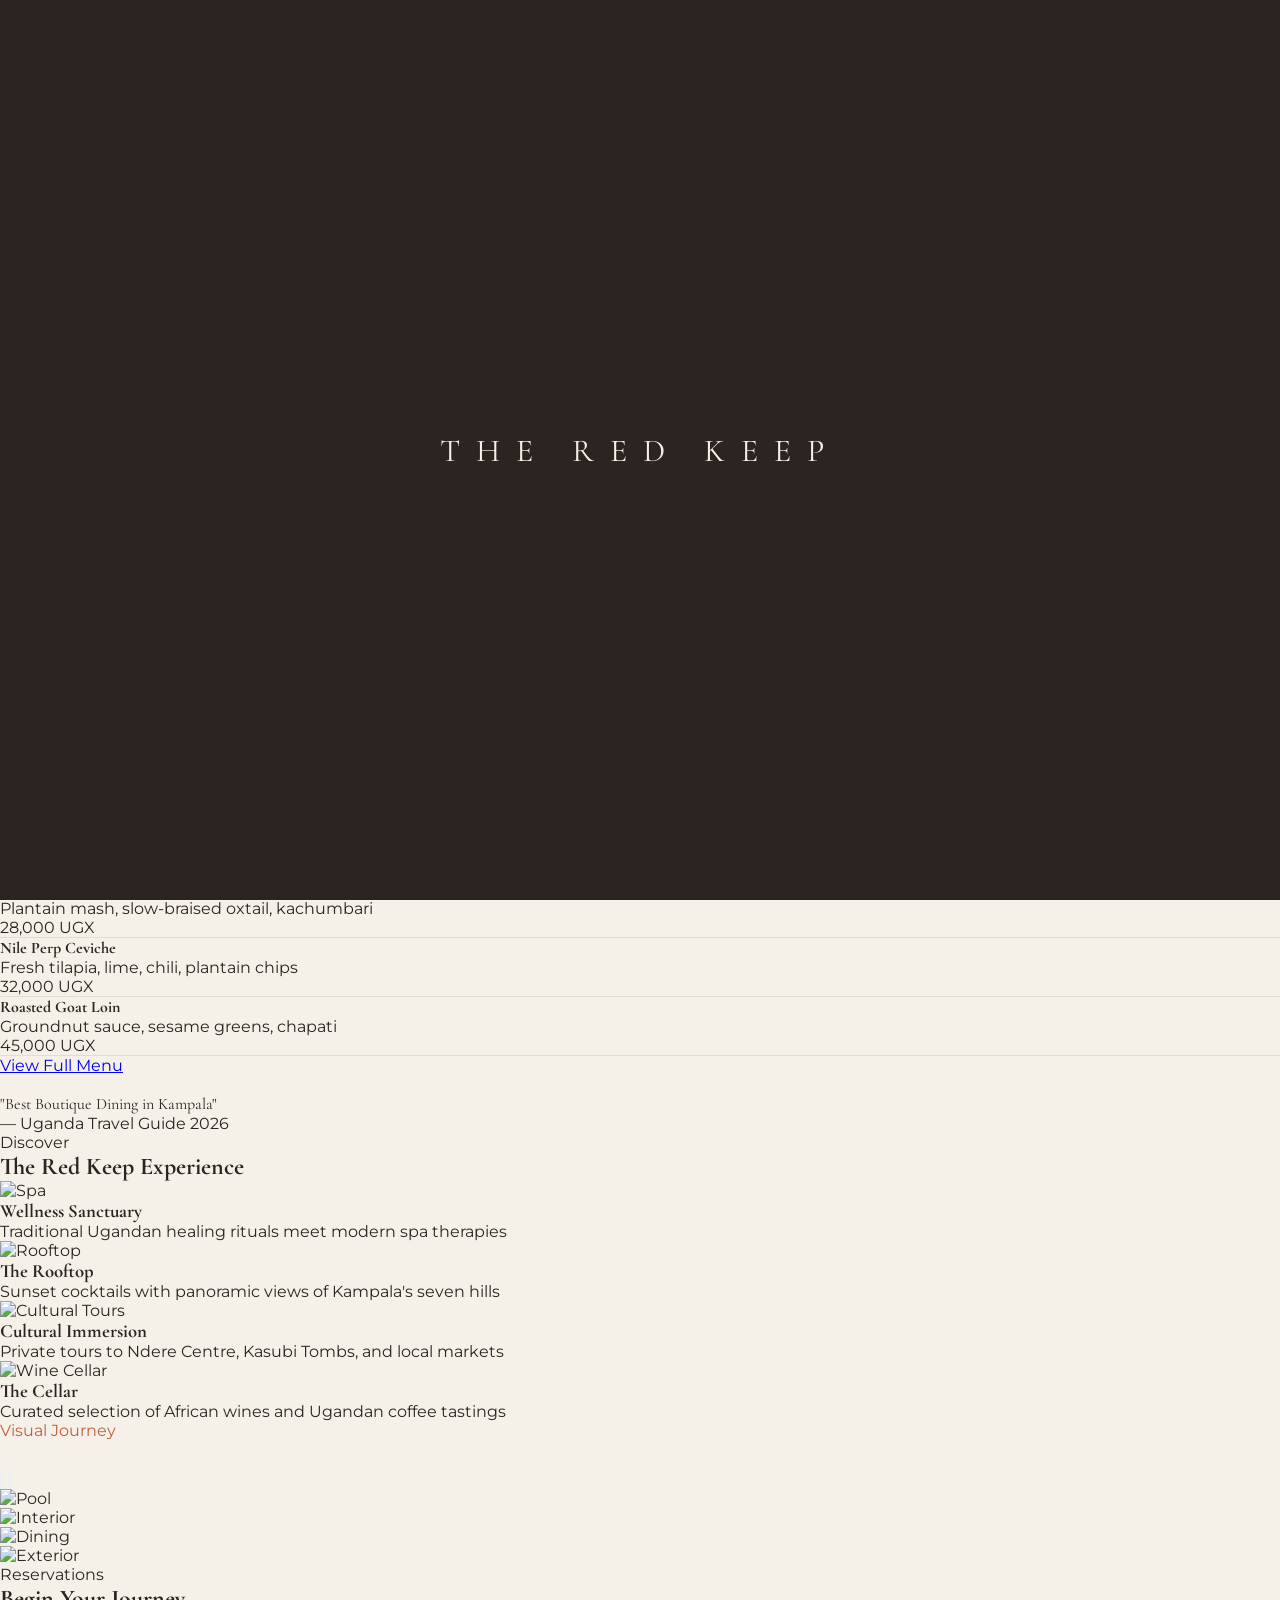
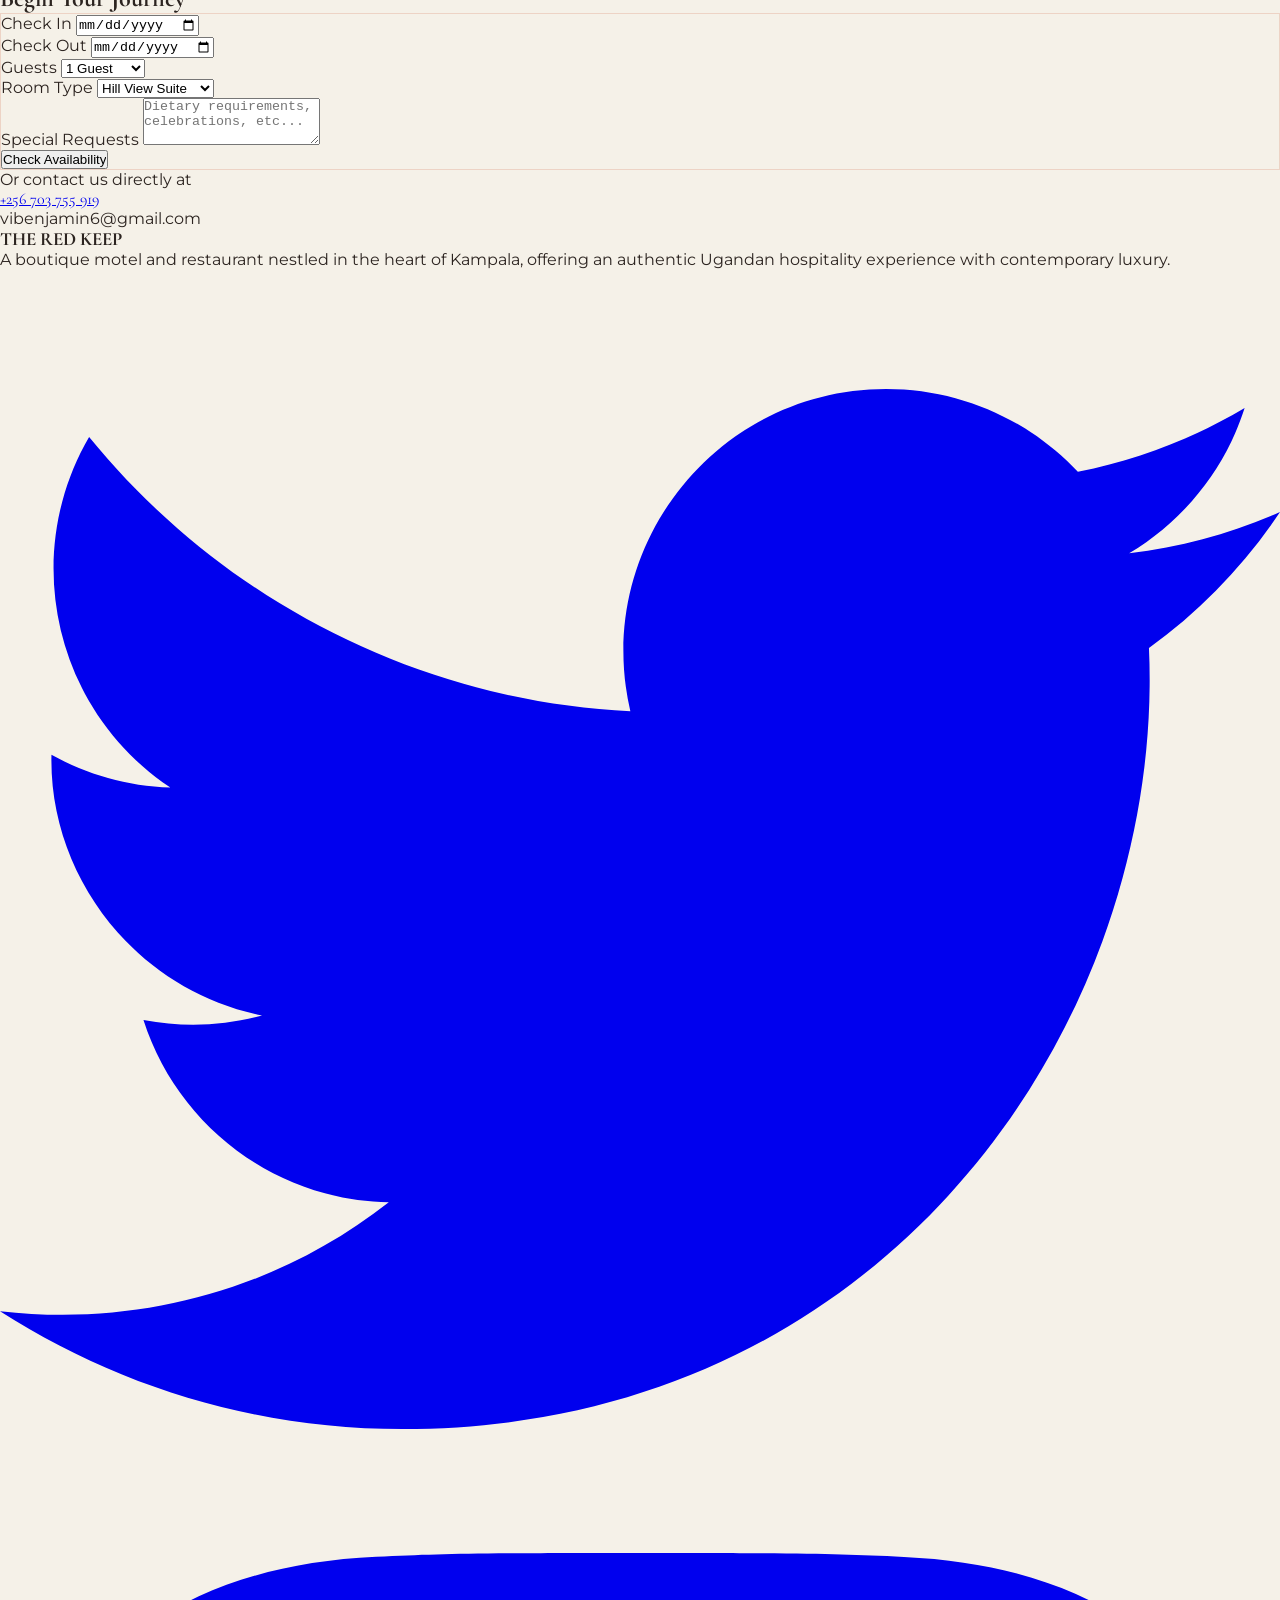
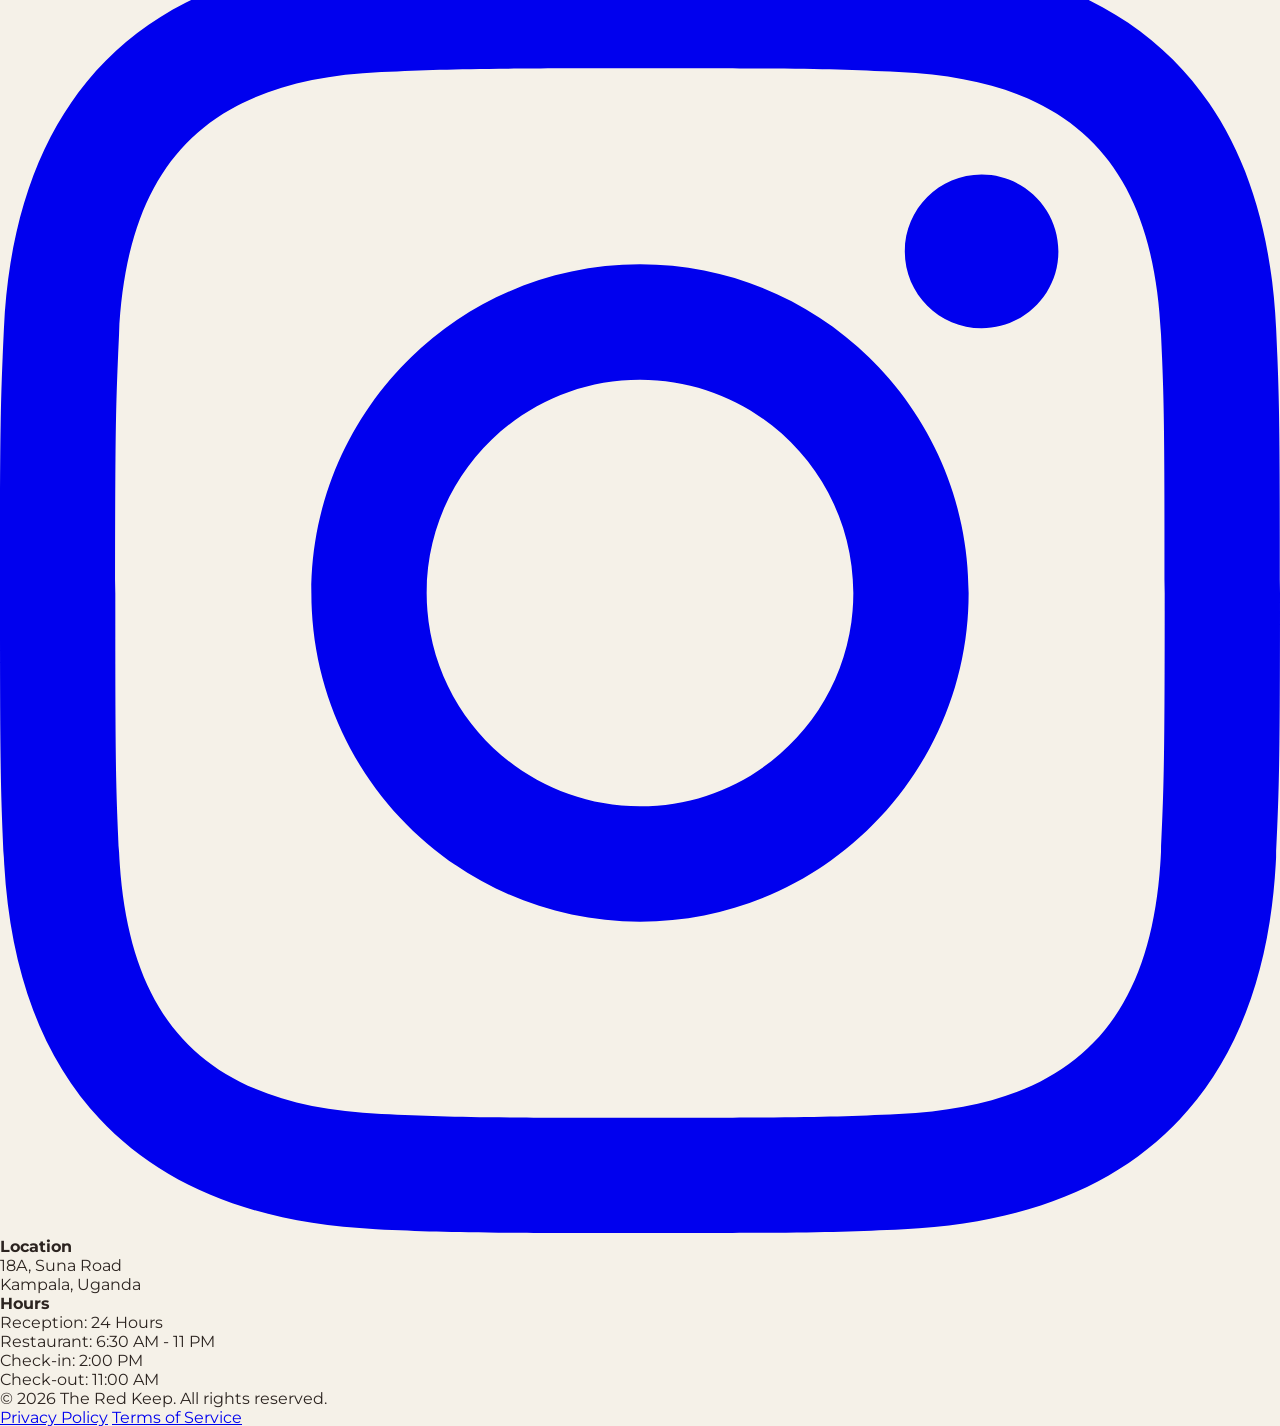
==== commit 49f0fb17: "Fix navbar scroll behavior, update contact info, and improve mobile menu - Replace threshold-based n" ====
--- a/index.html
+++ b/index.html
@@ -32,7 +32,7 @@
     <!-- Navigation -->
     <nav
       id="navbar"
-      class="fixed w-full z-50 transition-all duration-500 nav-hidden bg-cream/90 backdrop-blur-md border-b border-stone-200"
+      class="fixed w-full z-50 transition-all duration-500 nav-visible bg-cream/90 backdrop-blur-md border-b border-stone-200"
     >
       <div class="max-w-7xl mx-auto px-6 py-4 flex justify-between items-center">
         <a
@@ -74,8 +74,8 @@
           id="menuBtn"
           class="md:hidden w-10 h-10 flex flex-col justify-center items-center space-y-1.5"
         >
-          <span class="w-6 h-0.5 bg-charcoal transition-all"></span>
-          <span class="w-6 h-0.5 bg-charcoal transition-all"></span>
+          <span class="w-6 h-0.5 transition-all"></span>
+          <span class="w-6 h-0.5 transition-all"></span>
         </button>
       </div>
     </nav>
@@ -83,7 +83,7 @@
     <!-- Mobile Menu -->
     <div
       id="mobileMenu"
-      class="mobile-menu fixed inset-0 bg-charcoal z-40 flex flex-col items-center justify-center space-y-8 md:hidden"
+      class="mobile-menu fixed inset-0 z-40 flex flex-col items-center justify-center space-y-8 md:hidden" style="background-color: var(--charcoal)"
     >
       <a
         href="#rooms"
@@ -460,7 +460,7 @@
               <p class="font-serif text-2xl text-cream">
                 "Best Boutique Dining in Kampala"
               </p>
-              <p class="text-cream/80 text-sm mt-2">— Uganda Travel Guide 2024</p>
+              <p class="text-cream/80 text-sm mt-2">— Uganda Travel Guide 2026</p>
             </div>
           </div>
         </div>
@@ -727,11 +727,11 @@
         <div class="mt-12 text-center">
           <p class="text-earth text-sm">Or contact us directly at</p>
           <a
-            href="tel:+256123456789"
+            href="tel:+256703755919"
             class="text-2xl font-serif text-charcoal hover:text-terracotta transition-colors mt-2 inline-block"
-            >+256 123 456 789</a
-          >
-          <p class="text-earth text-sm mt-1">reservations@theredkeep.ug</p>
+            >+256 703 755 919</a
+          >
+          <p class="text-earth text-sm mt-1">vibenjamin6@gmail.com</p>
         </div>
       </div>
     </section>
@@ -776,9 +776,8 @@
               Location
             </h4>
             <p class="text-cream/60 leading-relaxed text-sm">
-              Plot 42, Nakasero Road<br />
-              Kampala, Uganda<br />
-              Near Sheraton Gardens
+              18A, Suna Road<br />
+              Kampala, Uganda
             </p>
           </div>
 
@@ -799,7 +798,7 @@
           class="border-t border-cream/10 pt-8 flex flex-col md:flex-row justify-between items-center"
         >
           <p class="text-cream/40 text-sm">
-            &copy; 2024 The Red Keep. All rights reserved.
+            &copy; 2026 The Red Keep. All rights reserved.
           </p>
           <div class="flex space-x-6 mt-4 md:mt-0">
             <a
--- a/styles/common.css
+++ b/styles/common.css
@@ -77,6 +77,42 @@
   clip-path: circle(150% at calc(100% - 40px) 40px);
 }
 
+/* Hamburger icon default color */
+#menuBtn span {
+  background-color: var(--charcoal);
+}
+
+/* Navbar when mobile menu is open */
+nav.menu-open {
+  background-color: var(--charcoal) !important;
+  border-color: transparent !important;
+}
+
+nav.menu-open a {
+  color: var(--cream) !important;
+}
+
+nav.menu-open #menuBtn span {
+  background-color: var(--cream) !important;
+}
+
+.mobile-menu a {
+  color: var(--cream);
+}
+
+.mobile-menu a:hover {
+  color: var(--terracotta);
+}
+
+.mobile-menu a.active-link {
+  color: var(--terracotta);
+}
+
+.mobile-menu button {
+  color: var(--terracotta);
+  border-color: var(--terracotta);
+}
+
 /* Loading Screen */
 .loader {
   position: fixed;
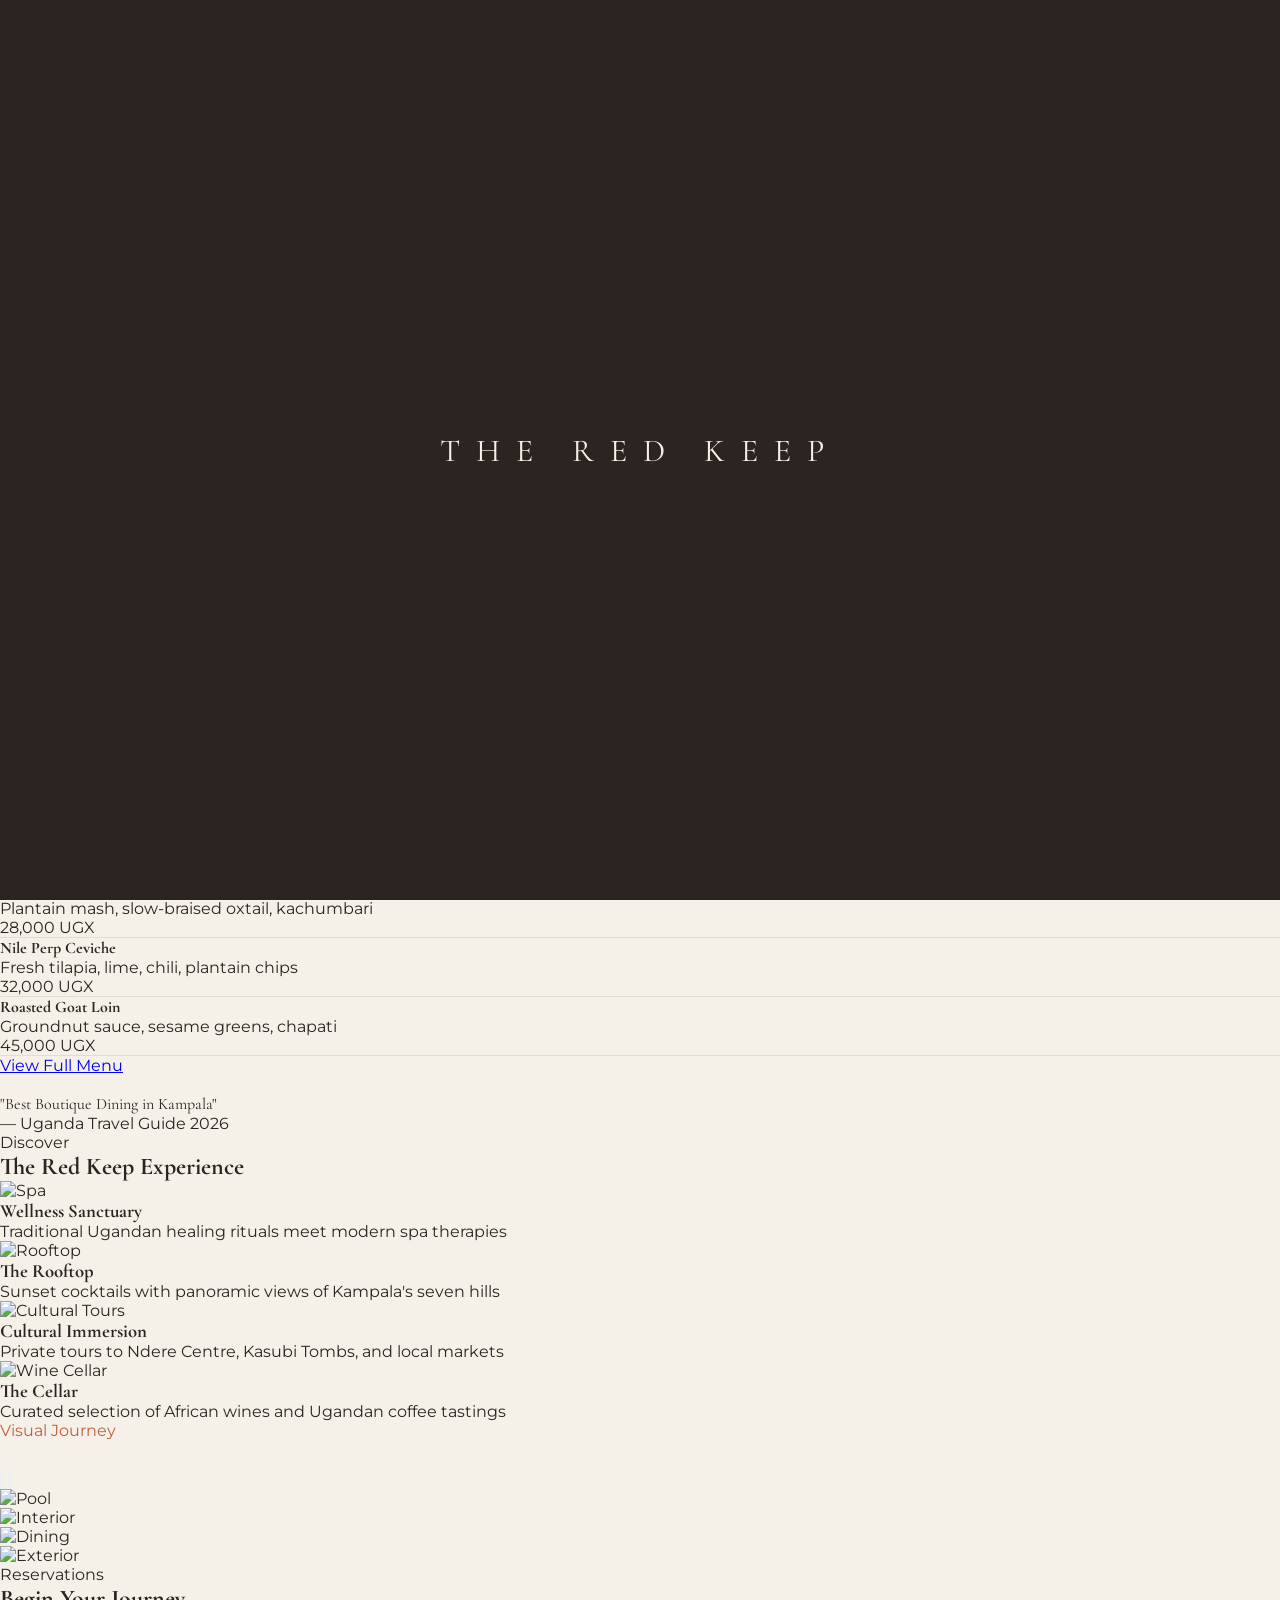
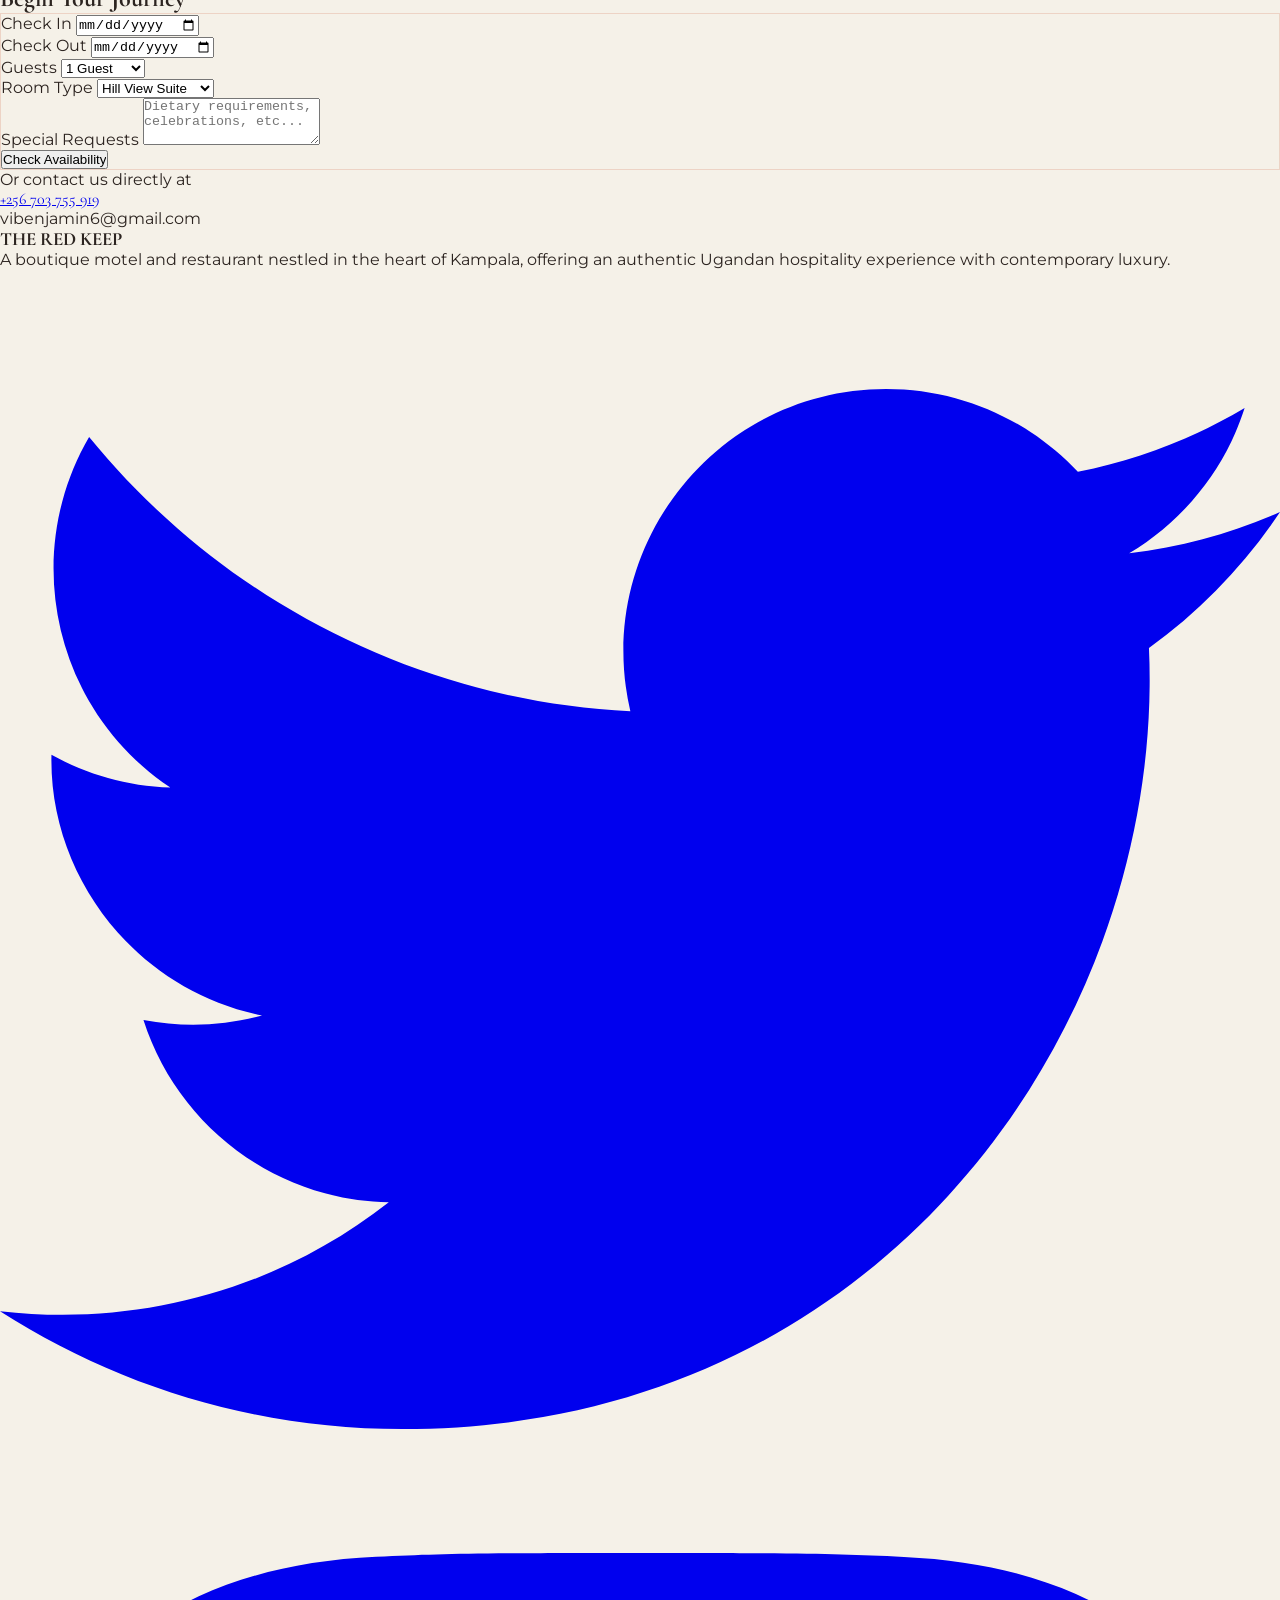
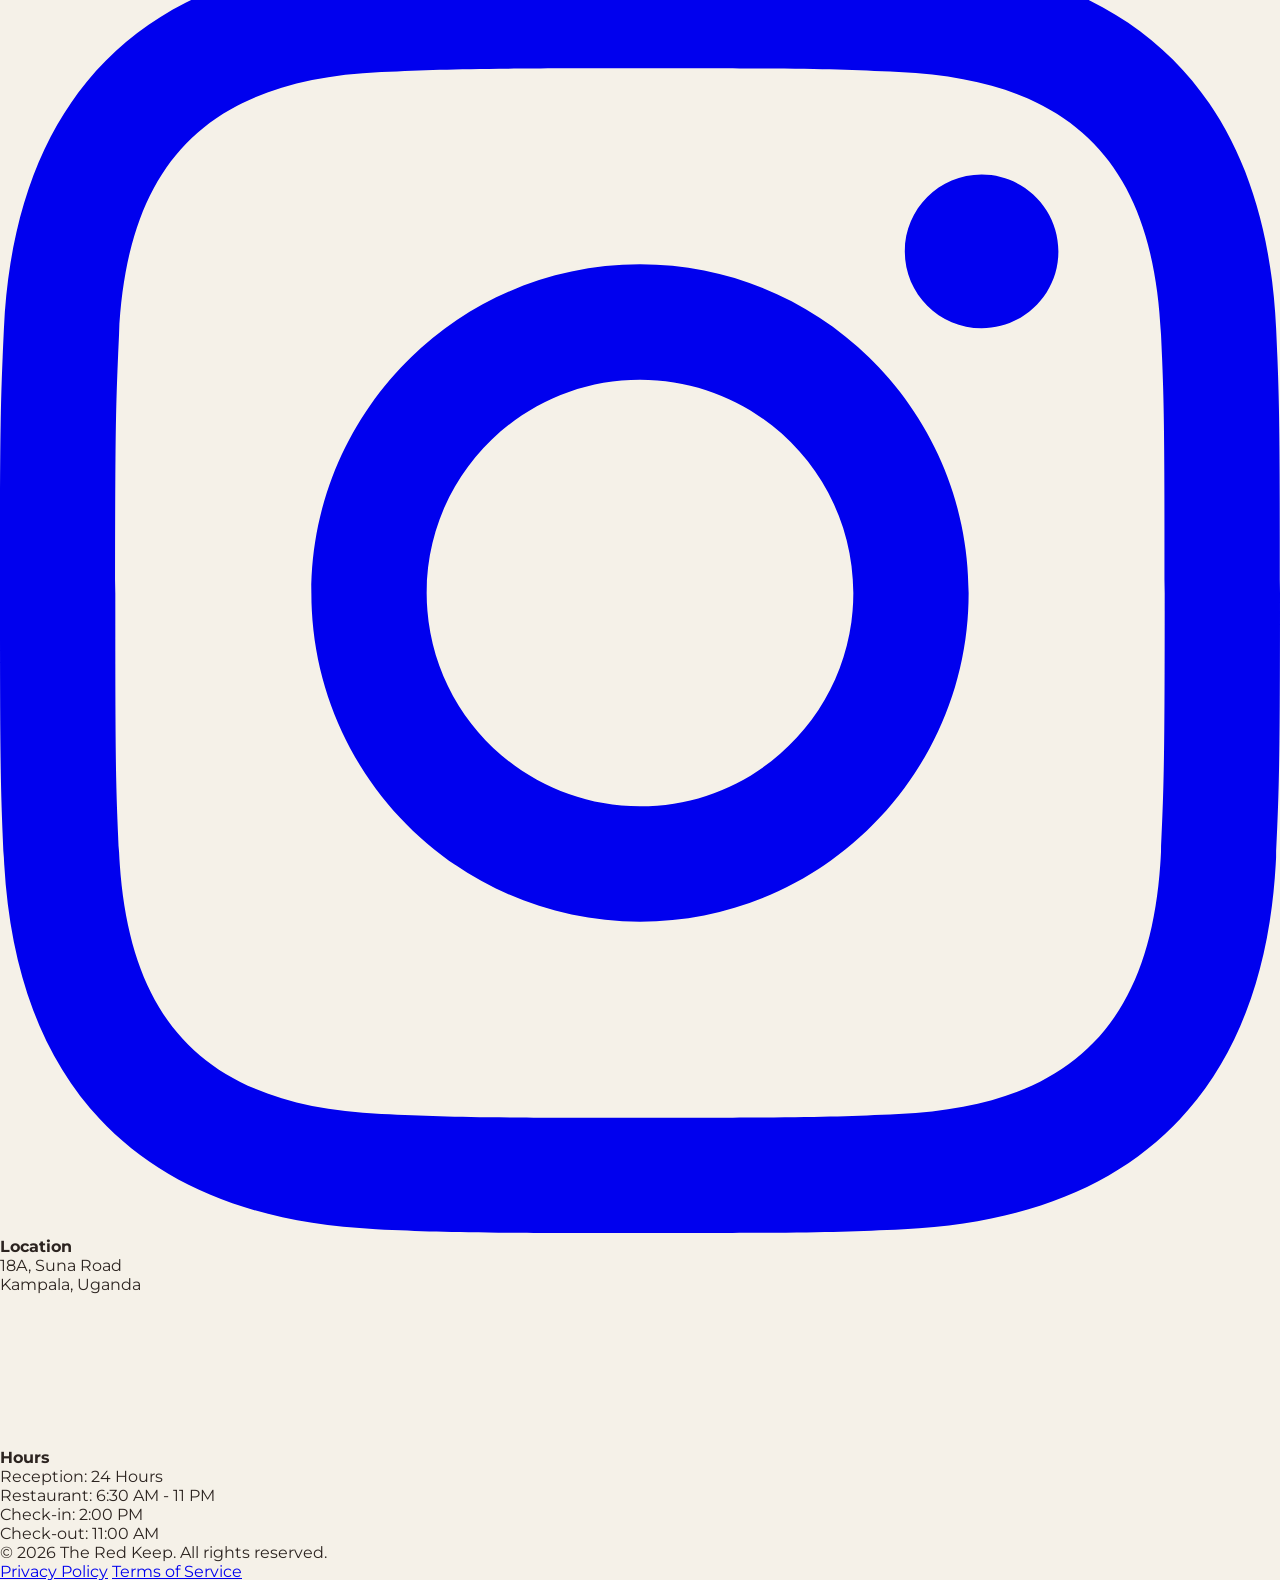
==== commit 768f9d3c: "Add Google Maps embed to pages with location info Replace the placeholder map on experiences.html wi" ====
--- a/index.html
+++ b/index.html
@@ -779,6 +779,17 @@
               18A, Suna Road<br />
               Kampala, Uganda
             </p>
+            <div class="mt-4 rounded-sm overflow-hidden h-40">
+              <iframe
+                src="https://www.google.com/maps/embed?pb=!1m18!1m12!1m3!1d3989.7573095498!2d32.5796!3d0.3176!2m3!1f0!2f0!3f0!3m2!1i1024!2i768!4f13.1!3m3!1m2!1s0x0%3A0x0!2sSuna%20Road%2C%20Kampala%2C%20Uganda!5e0!3m2!1sen!2sug!4v1700000000000"
+                width="100%"
+                height="100%"
+                style="border: 0"
+                allowfullscreen=""
+                loading="lazy"
+                referrerpolicy="no-referrer-when-downgrade"
+              ></iframe>
+            </div>
           </div>
 
           <div>
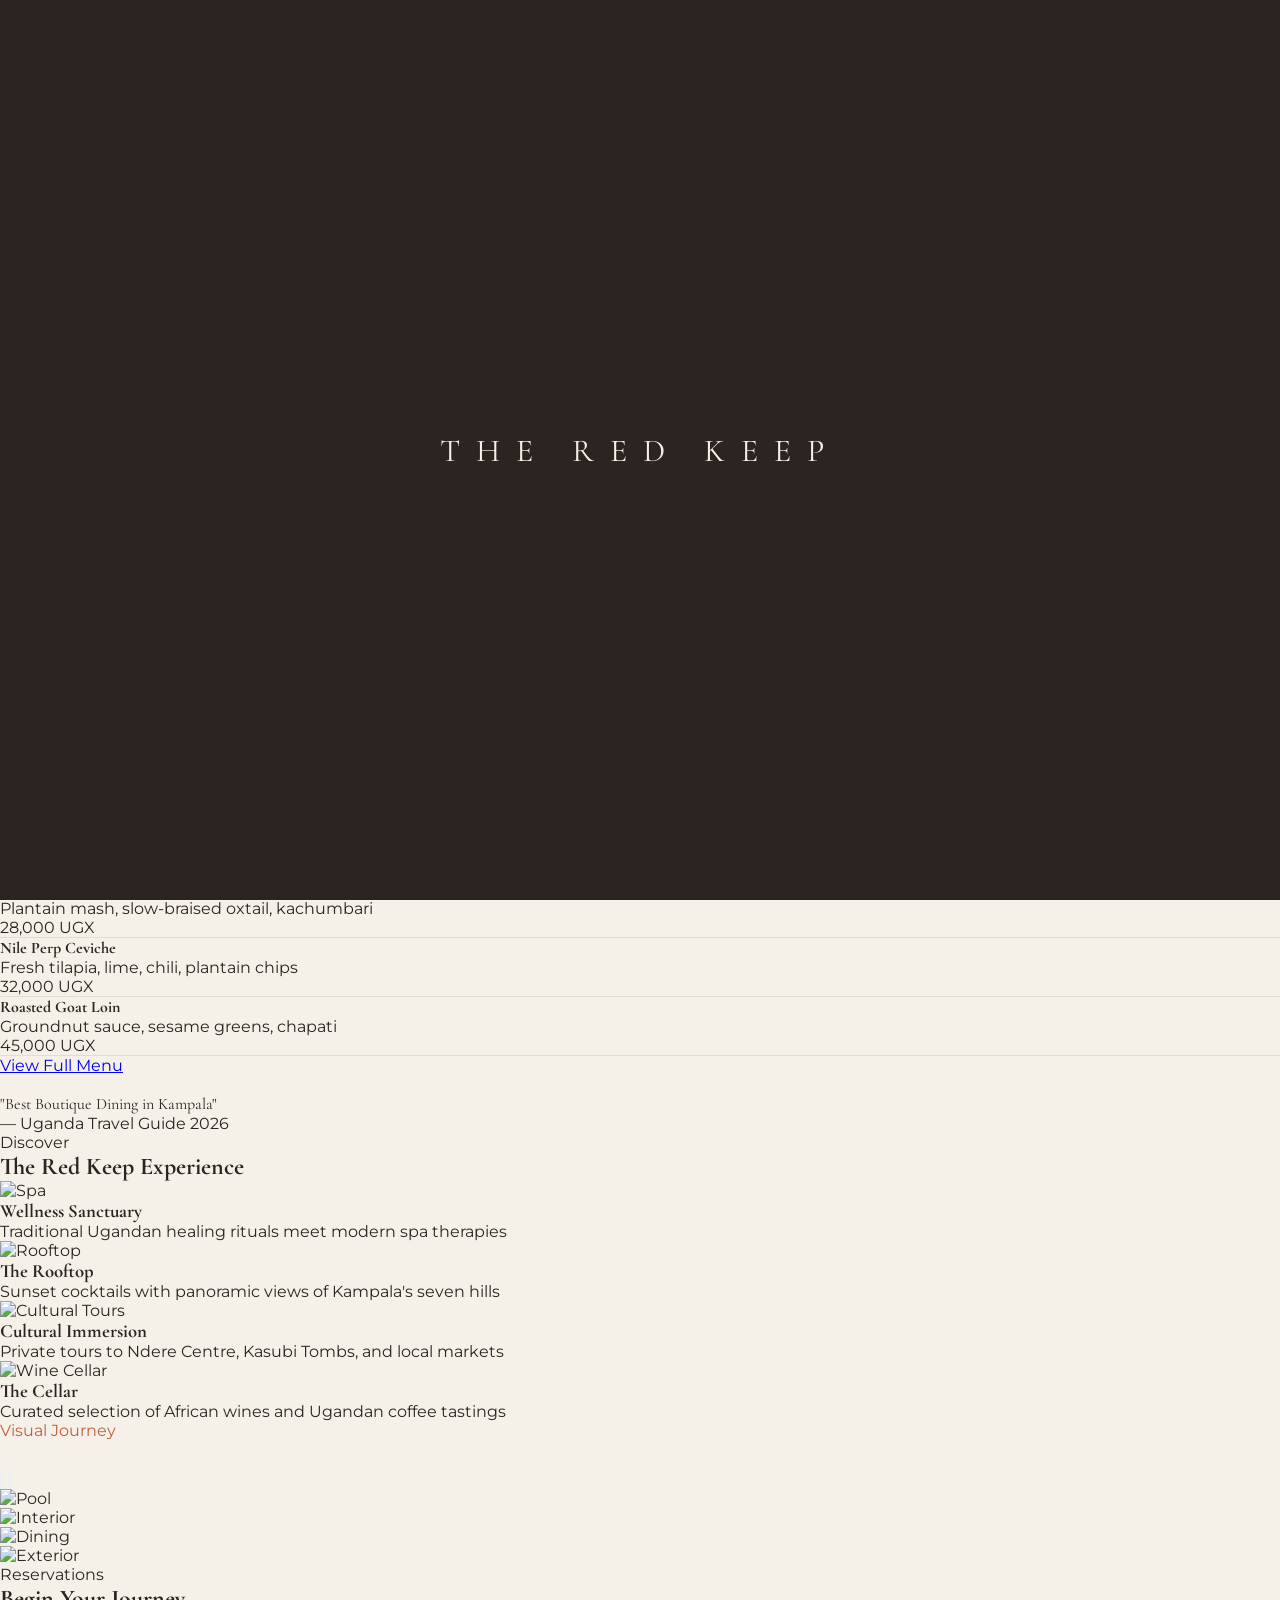
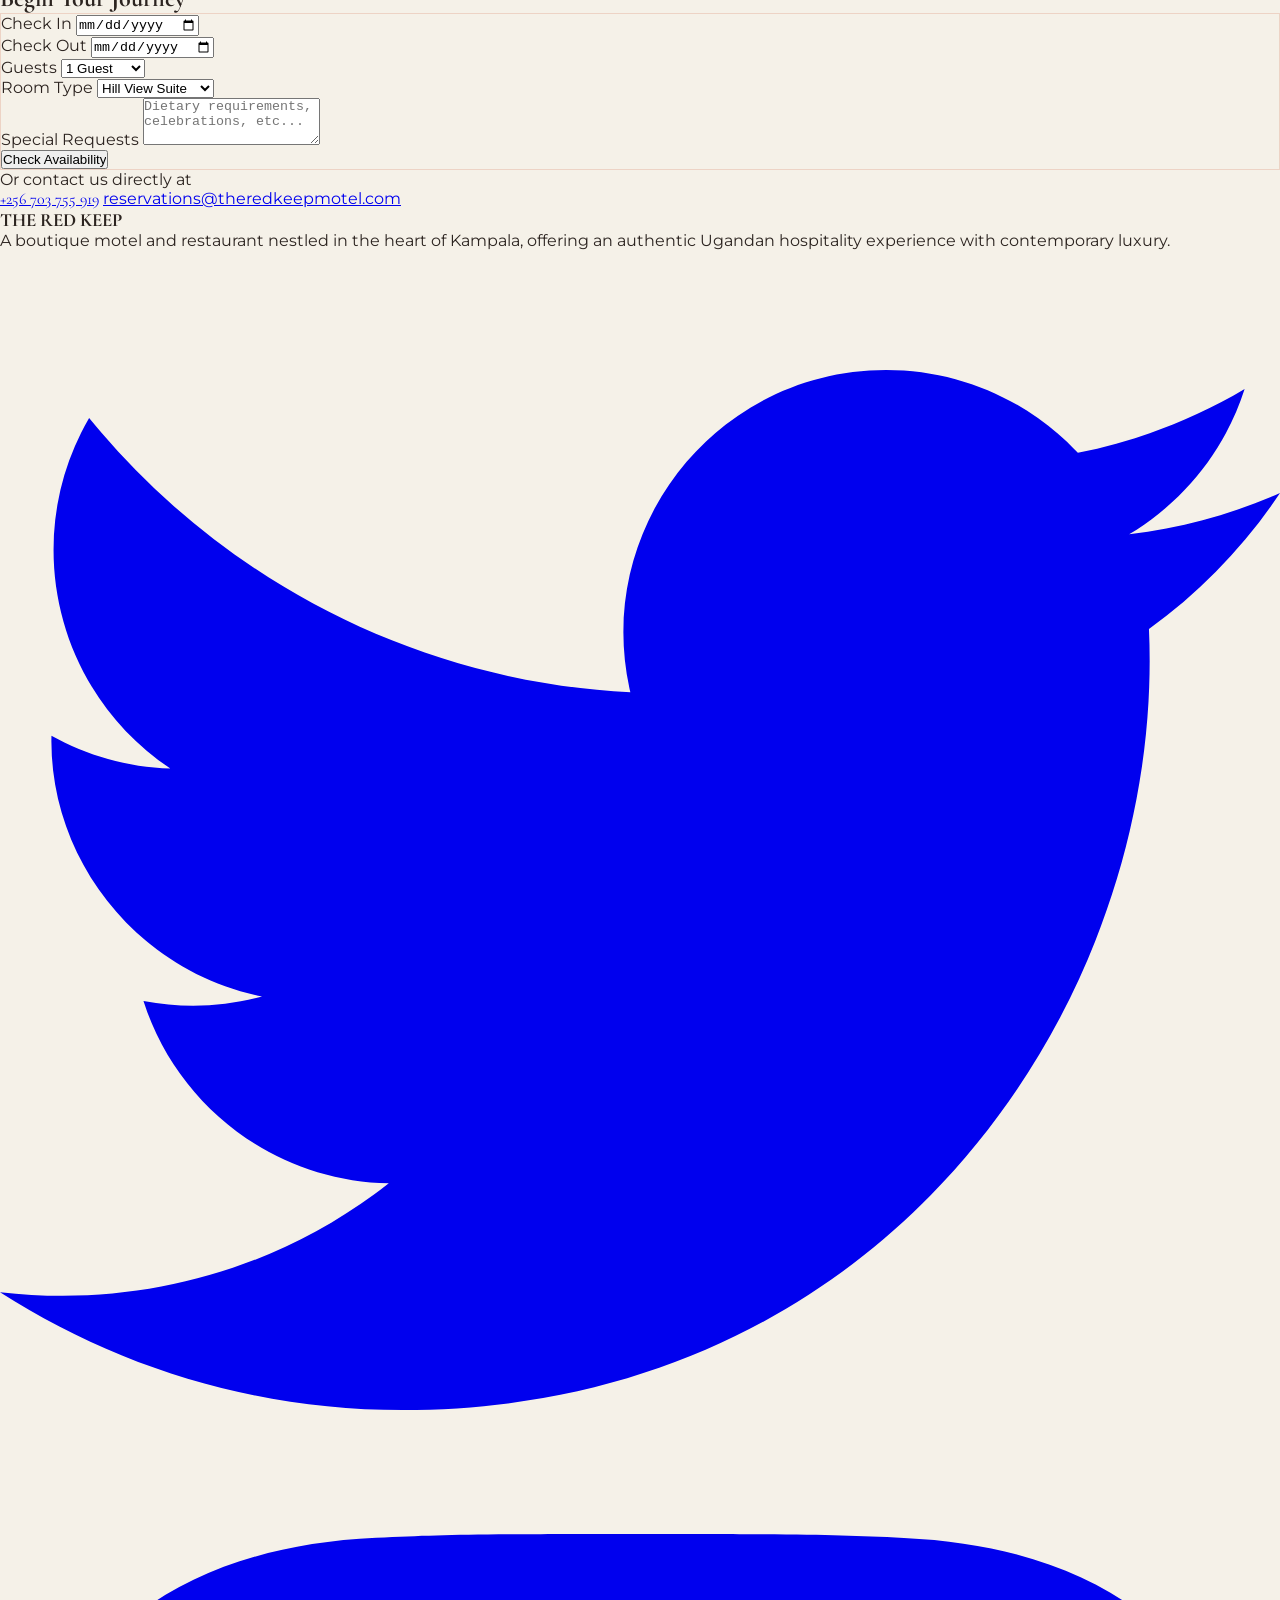
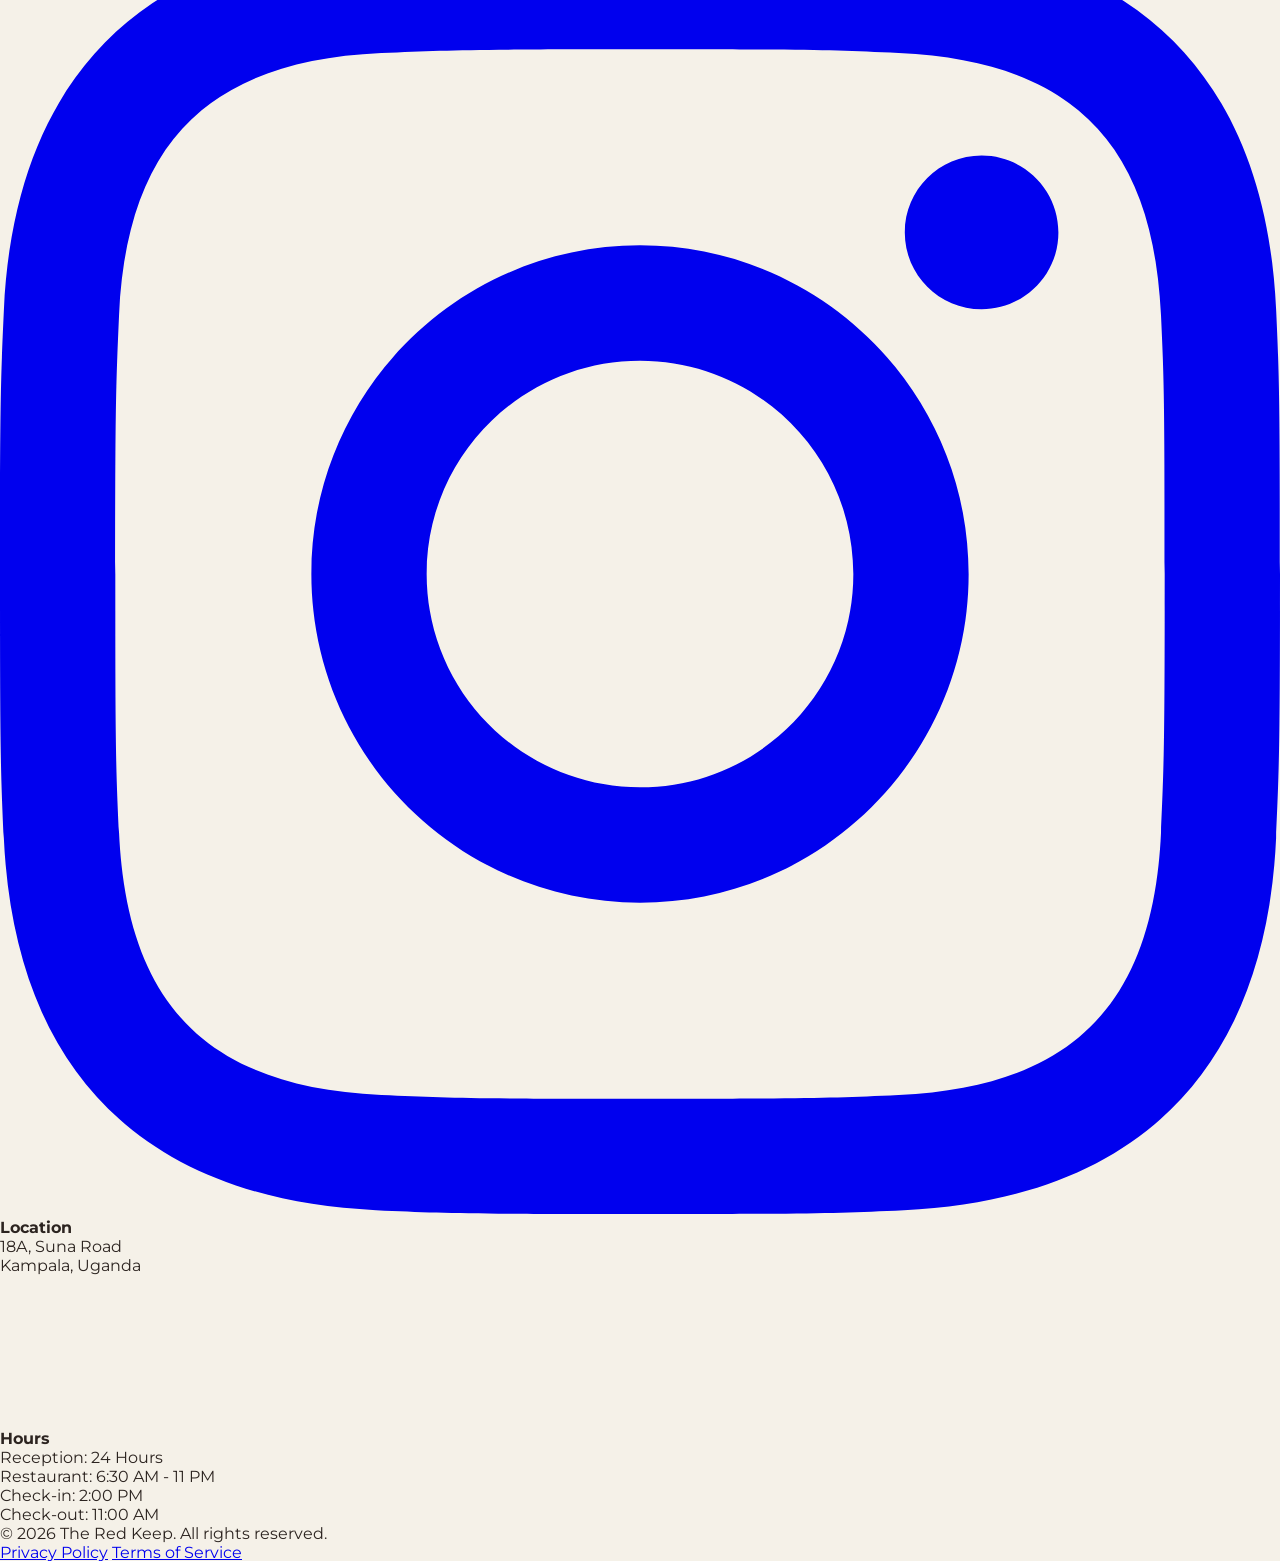
==== commit f06ca0b9: "Update contact email and make email/phone links clickable Replace personal email with reservations@t" ====
--- a/index.html
+++ b/index.html
@@ -731,7 +731,7 @@
             class="text-2xl font-serif text-charcoal hover:text-terracotta transition-colors mt-2 inline-block"
             >+256 703 755 919</a
           >
-          <p class="text-earth text-sm mt-1">vibenjamin6@gmail.com</p>
+          <a href="mailto:reservations@theredkeepmotel.com?subject=Reservation%20Inquiry&body=Hello%2C%0A%0AI%20would%20like%20to%20make%20a%20reservation.%0A%0ACheck-in%20date%3A%20%0ACheck-out%20date%3A%20%0ANumber%20of%20guests%3A%20%0ARoom%20preference%3A%20%0A%0AThank%20you." class="text-earth text-sm mt-1 hover:text-terracotta transition-colors block">reservations@theredkeepmotel.com</a>
         </div>
       </div>
     </section>
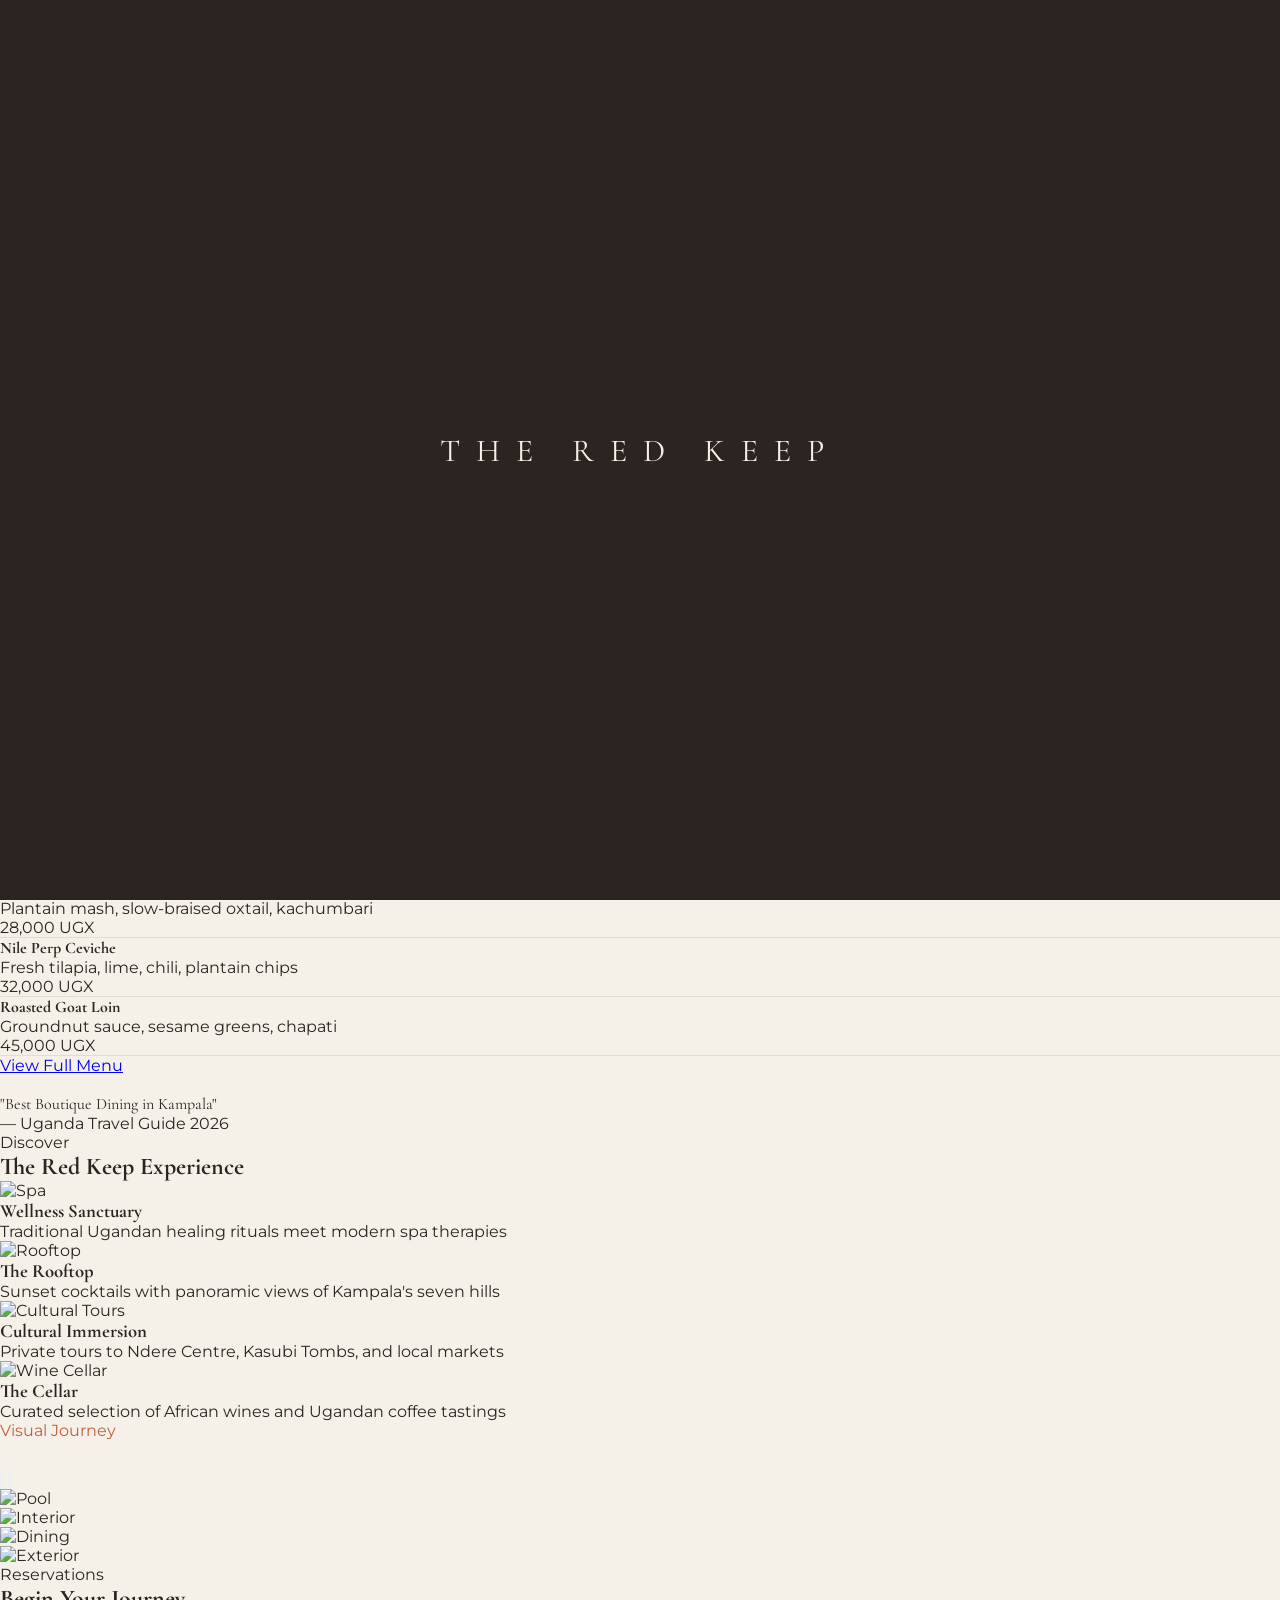
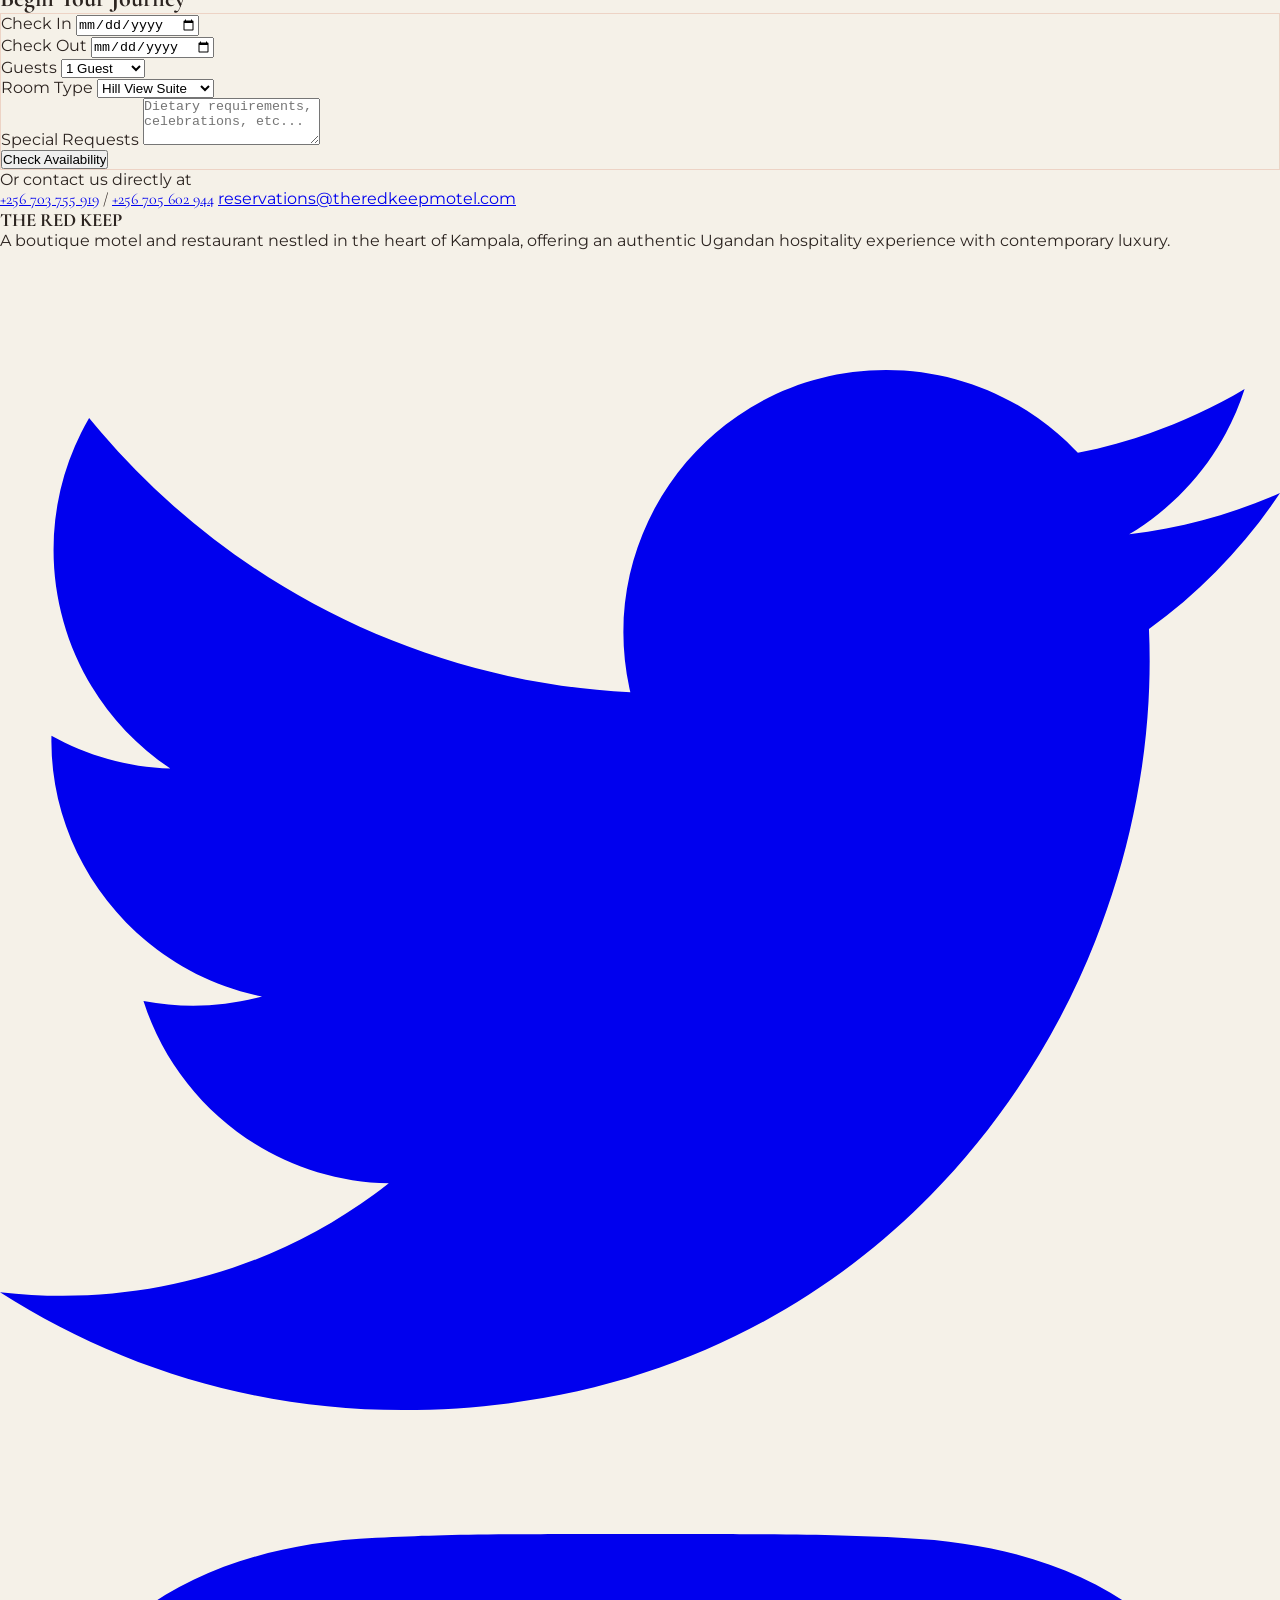
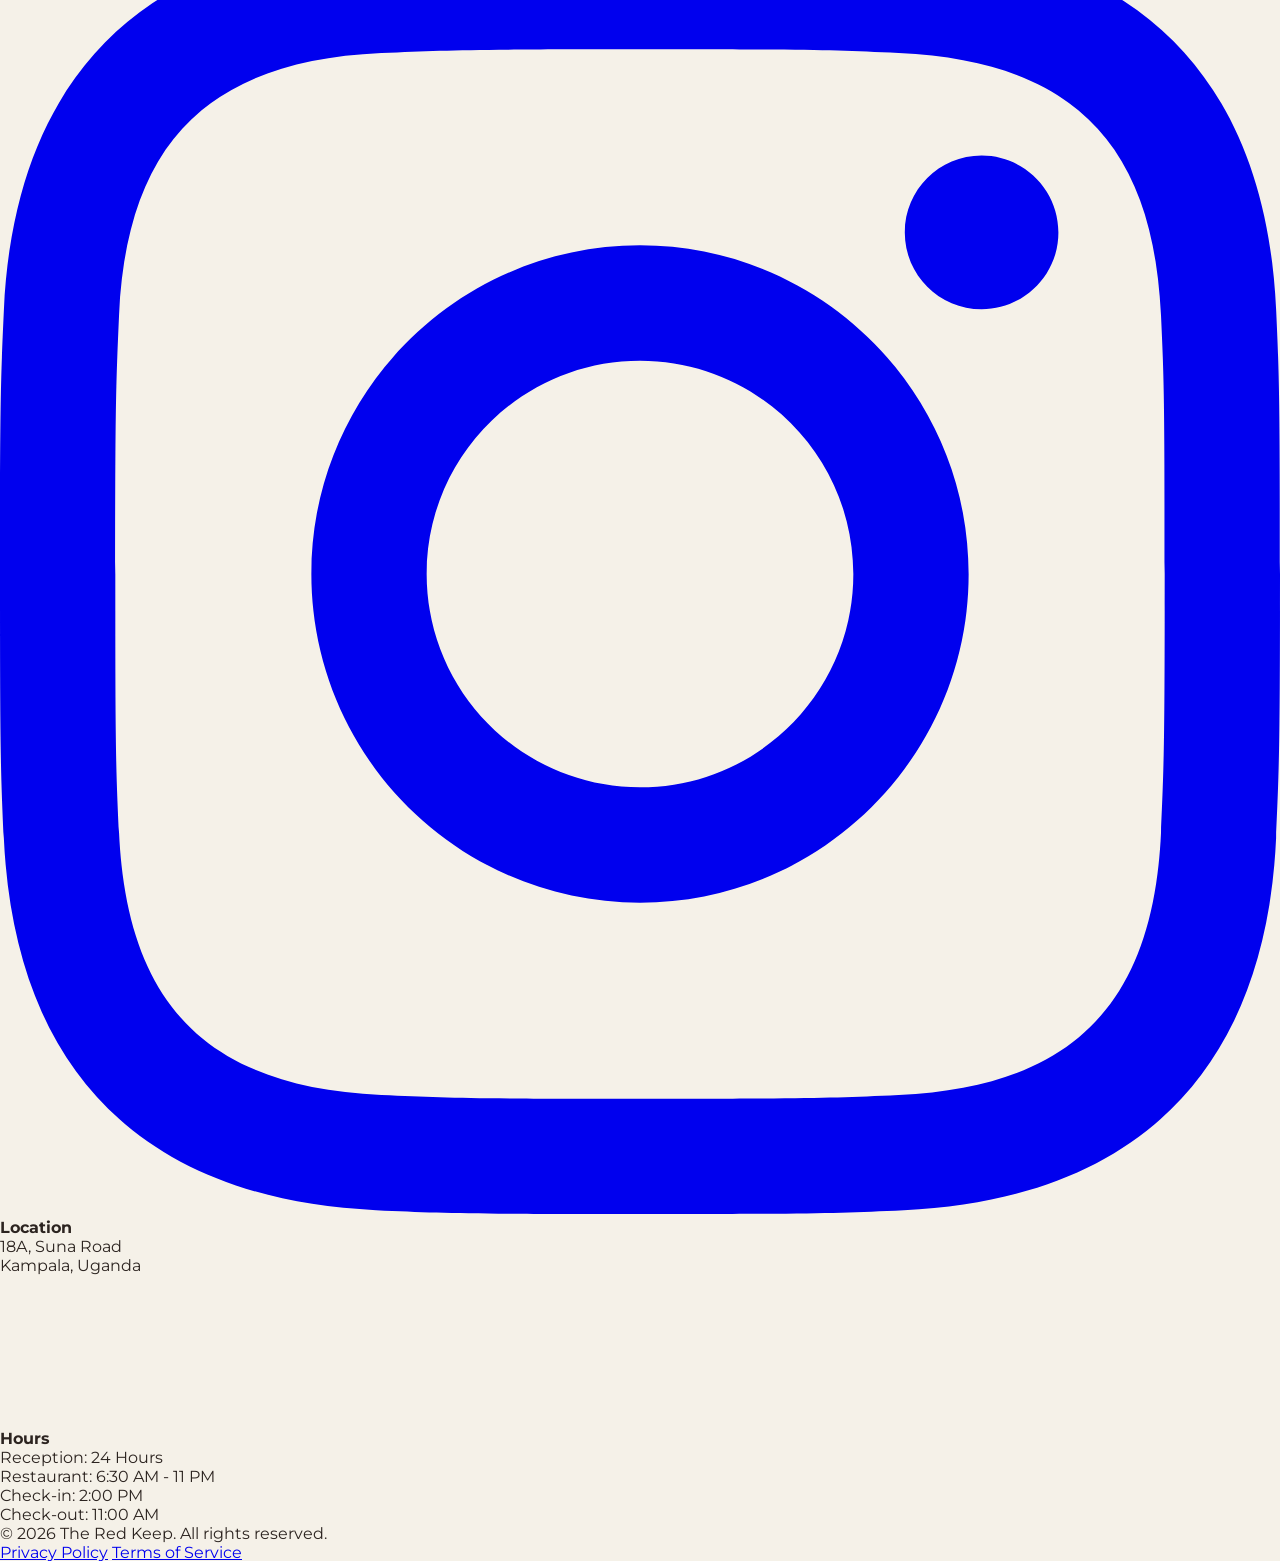
==== commit 72156787: "Add second phone number (+256 705 602 944) across all pages Co-Authored-By: Claude Opus 4.6 <noreply" ====
--- a/index.html
+++ b/index.html
@@ -731,6 +731,12 @@
             class="text-2xl font-serif text-charcoal hover:text-terracotta transition-colors mt-2 inline-block"
             >+256 703 755 919</a
           >
+          <span class="text-2xl font-serif text-charcoal mt-2 inline-block">/</span>
+          <a
+            href="tel:+256705602944"
+            class="text-2xl font-serif text-charcoal hover:text-terracotta transition-colors mt-2 inline-block"
+            >+256 705 602 944</a
+          >
           <a href="mailto:reservations@theredkeepmotel.com?subject=Reservation%20Inquiry&body=Hello%2C%0A%0AI%20would%20like%20to%20make%20a%20reservation.%0A%0ACheck-in%20date%3A%20%0ACheck-out%20date%3A%20%0ANumber%20of%20guests%3A%20%0ARoom%20preference%3A%20%0A%0AThank%20you." class="text-earth text-sm mt-1 hover:text-terracotta transition-colors block">reservations@theredkeepmotel.com</a>
         </div>
       </div>
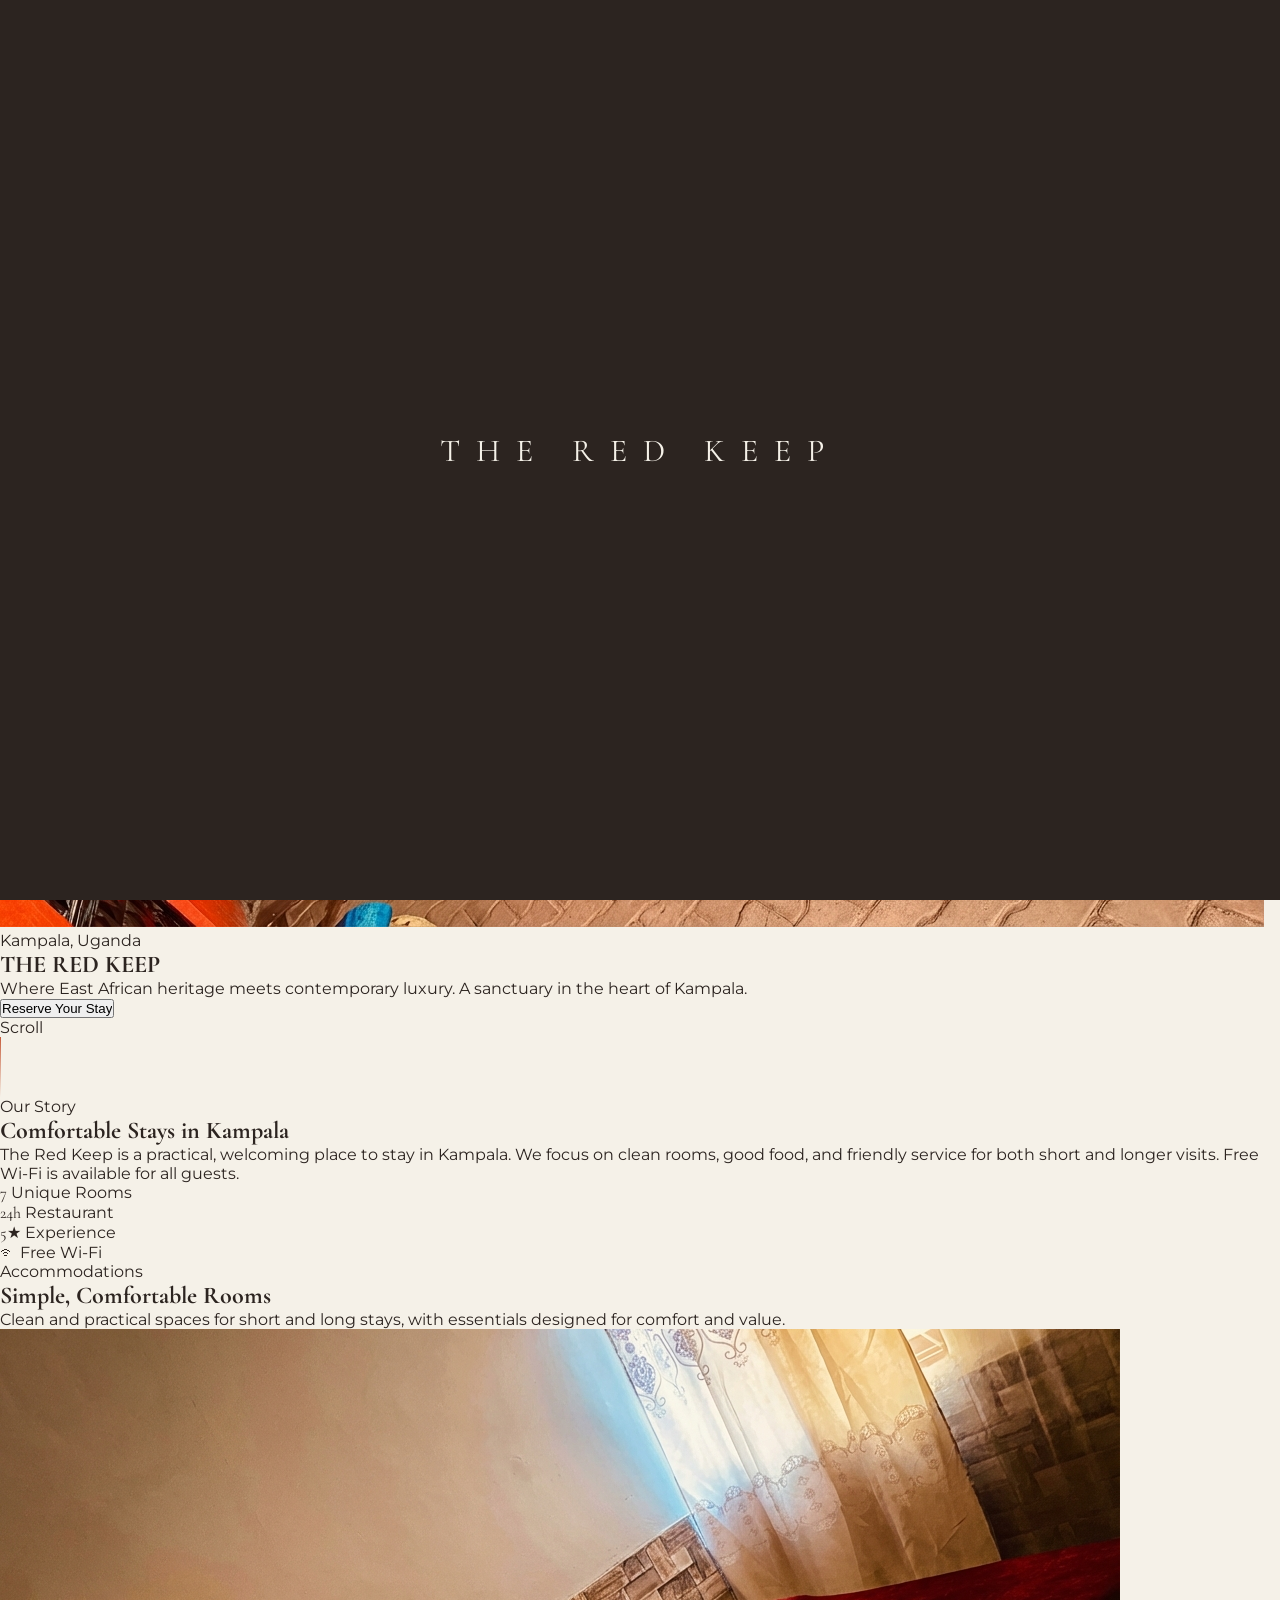
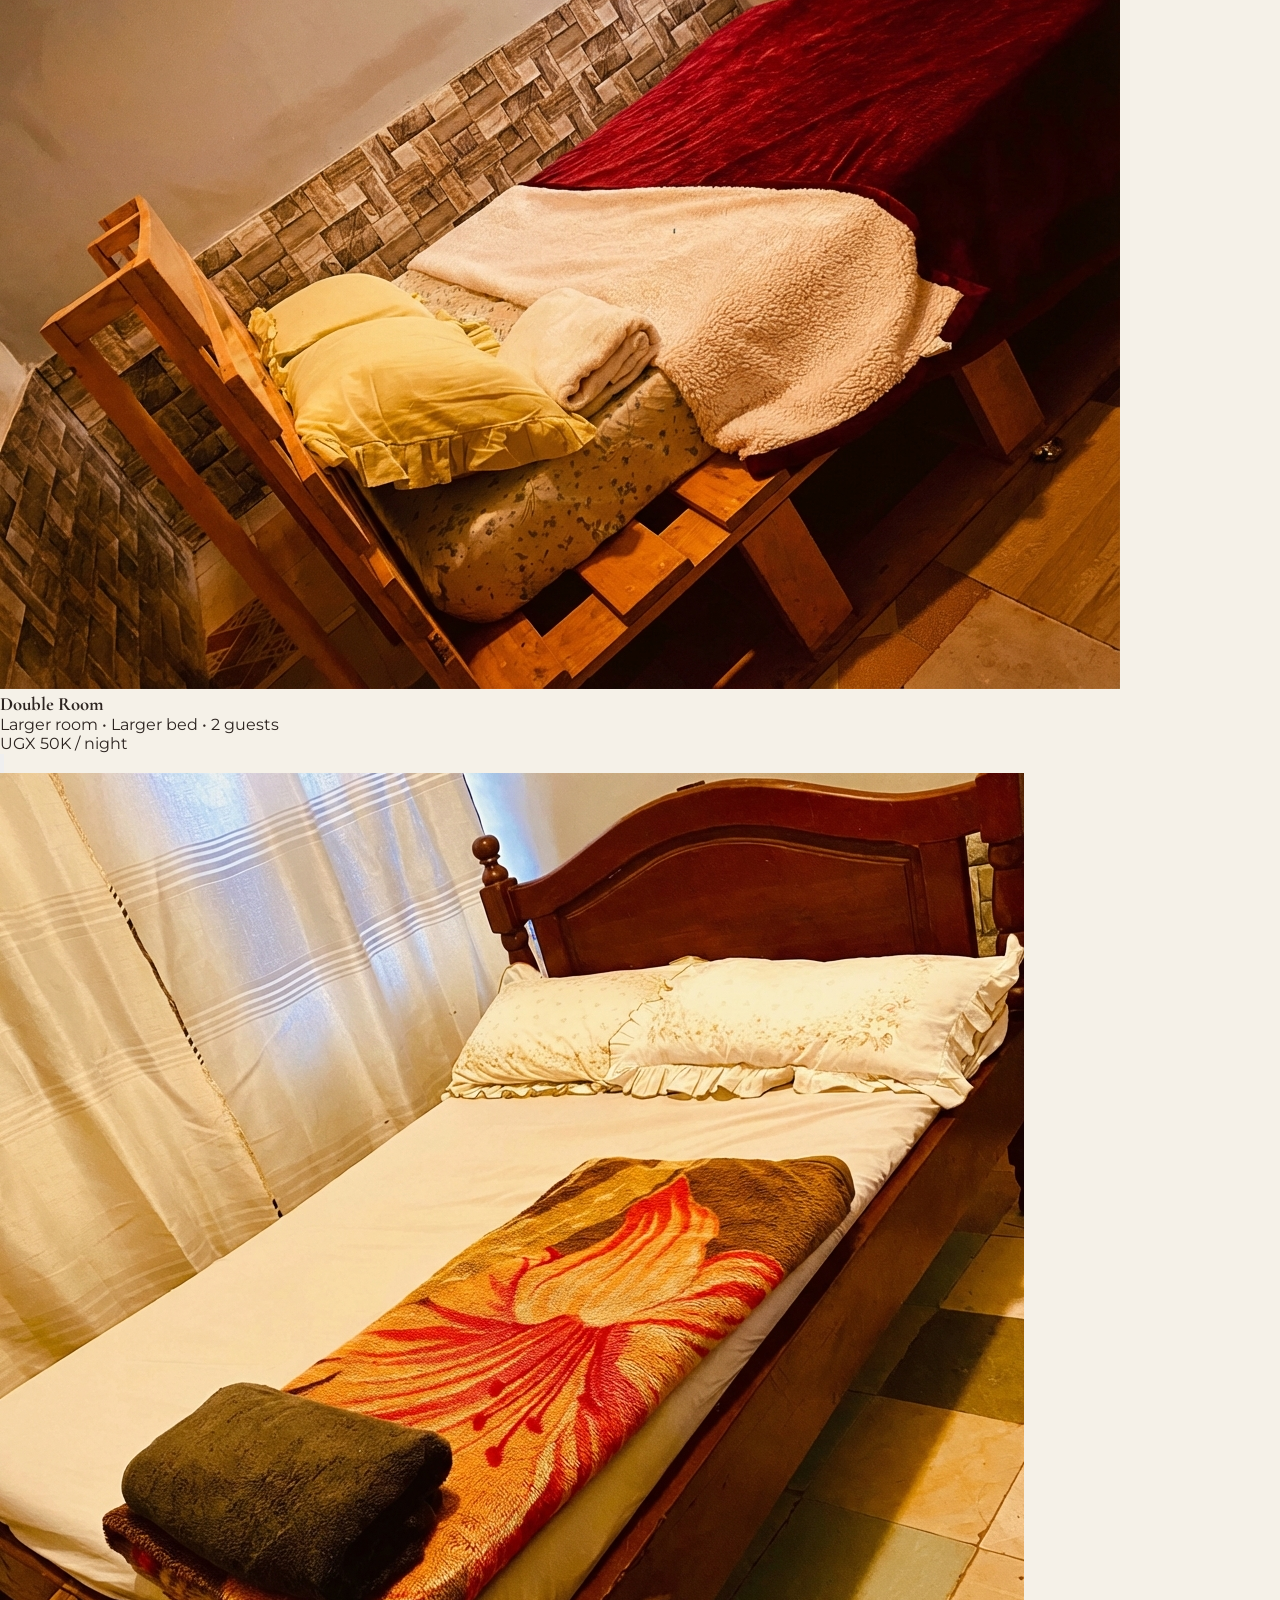
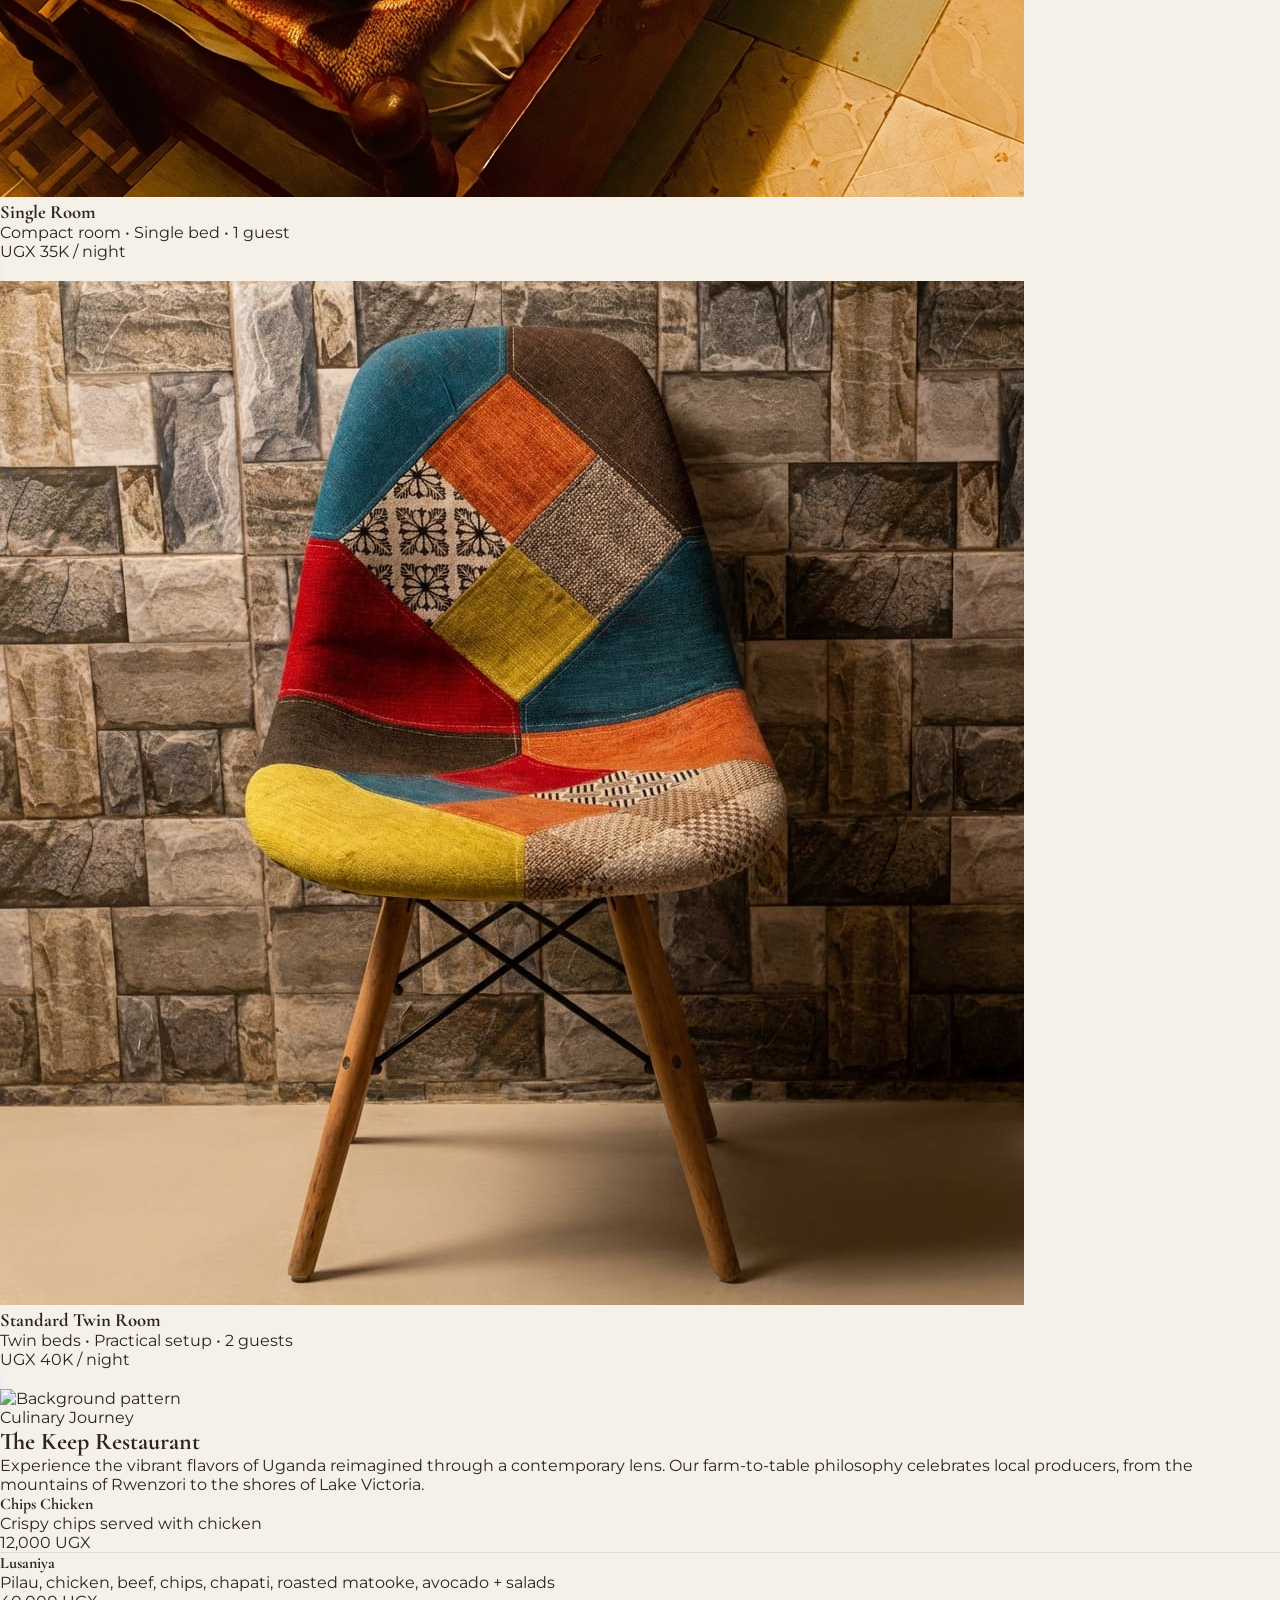
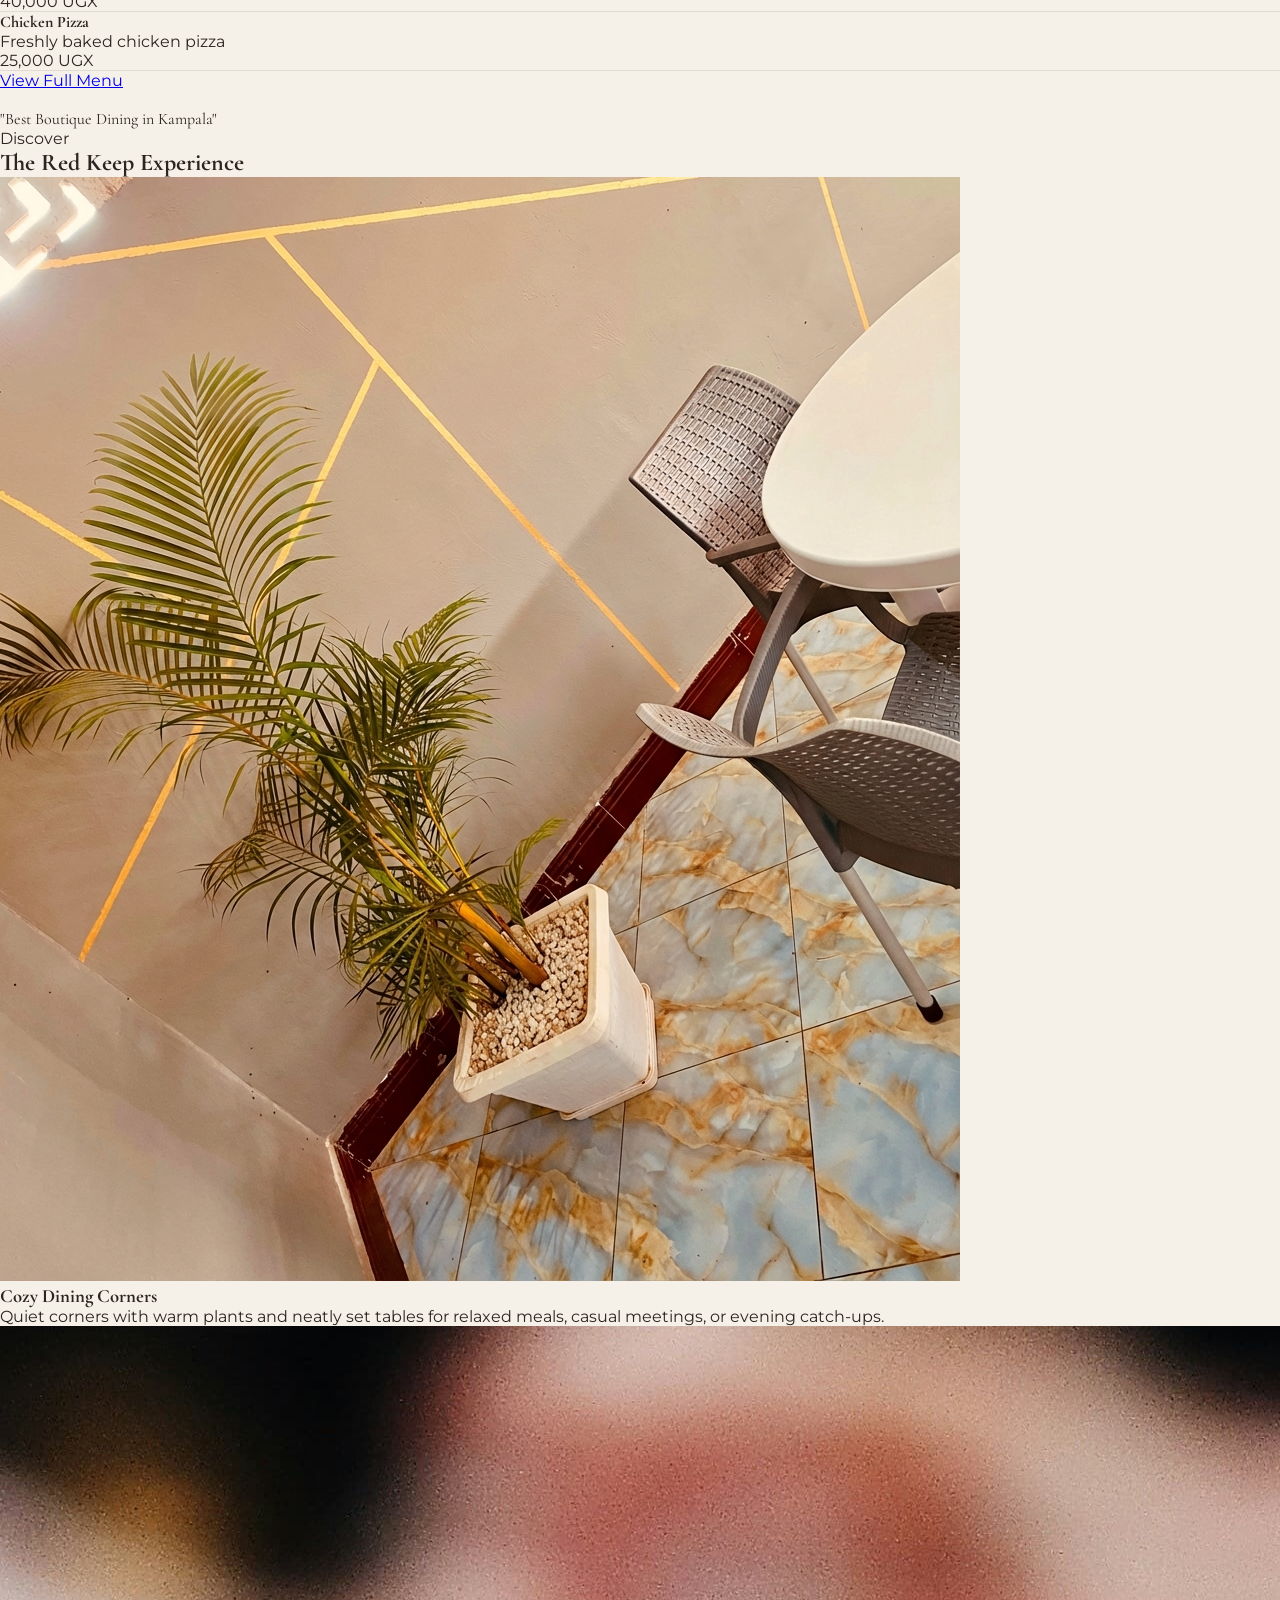
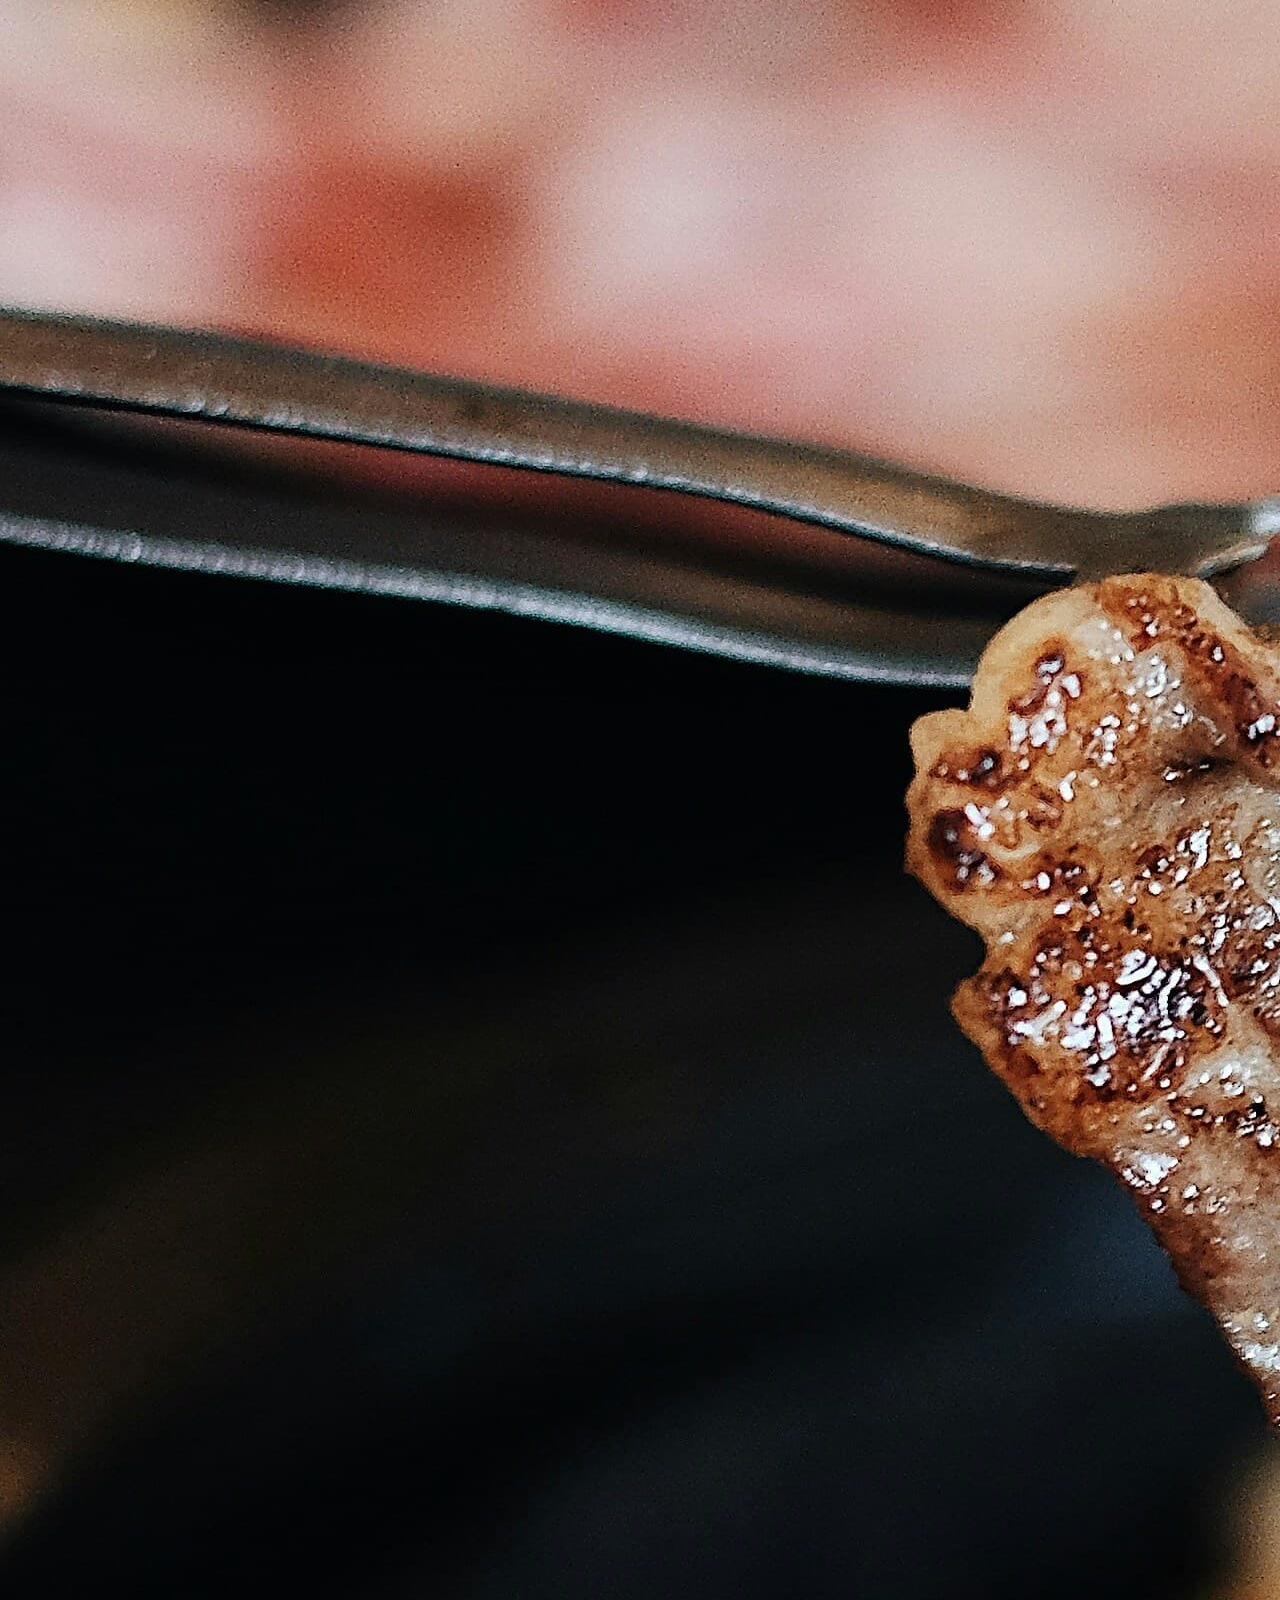
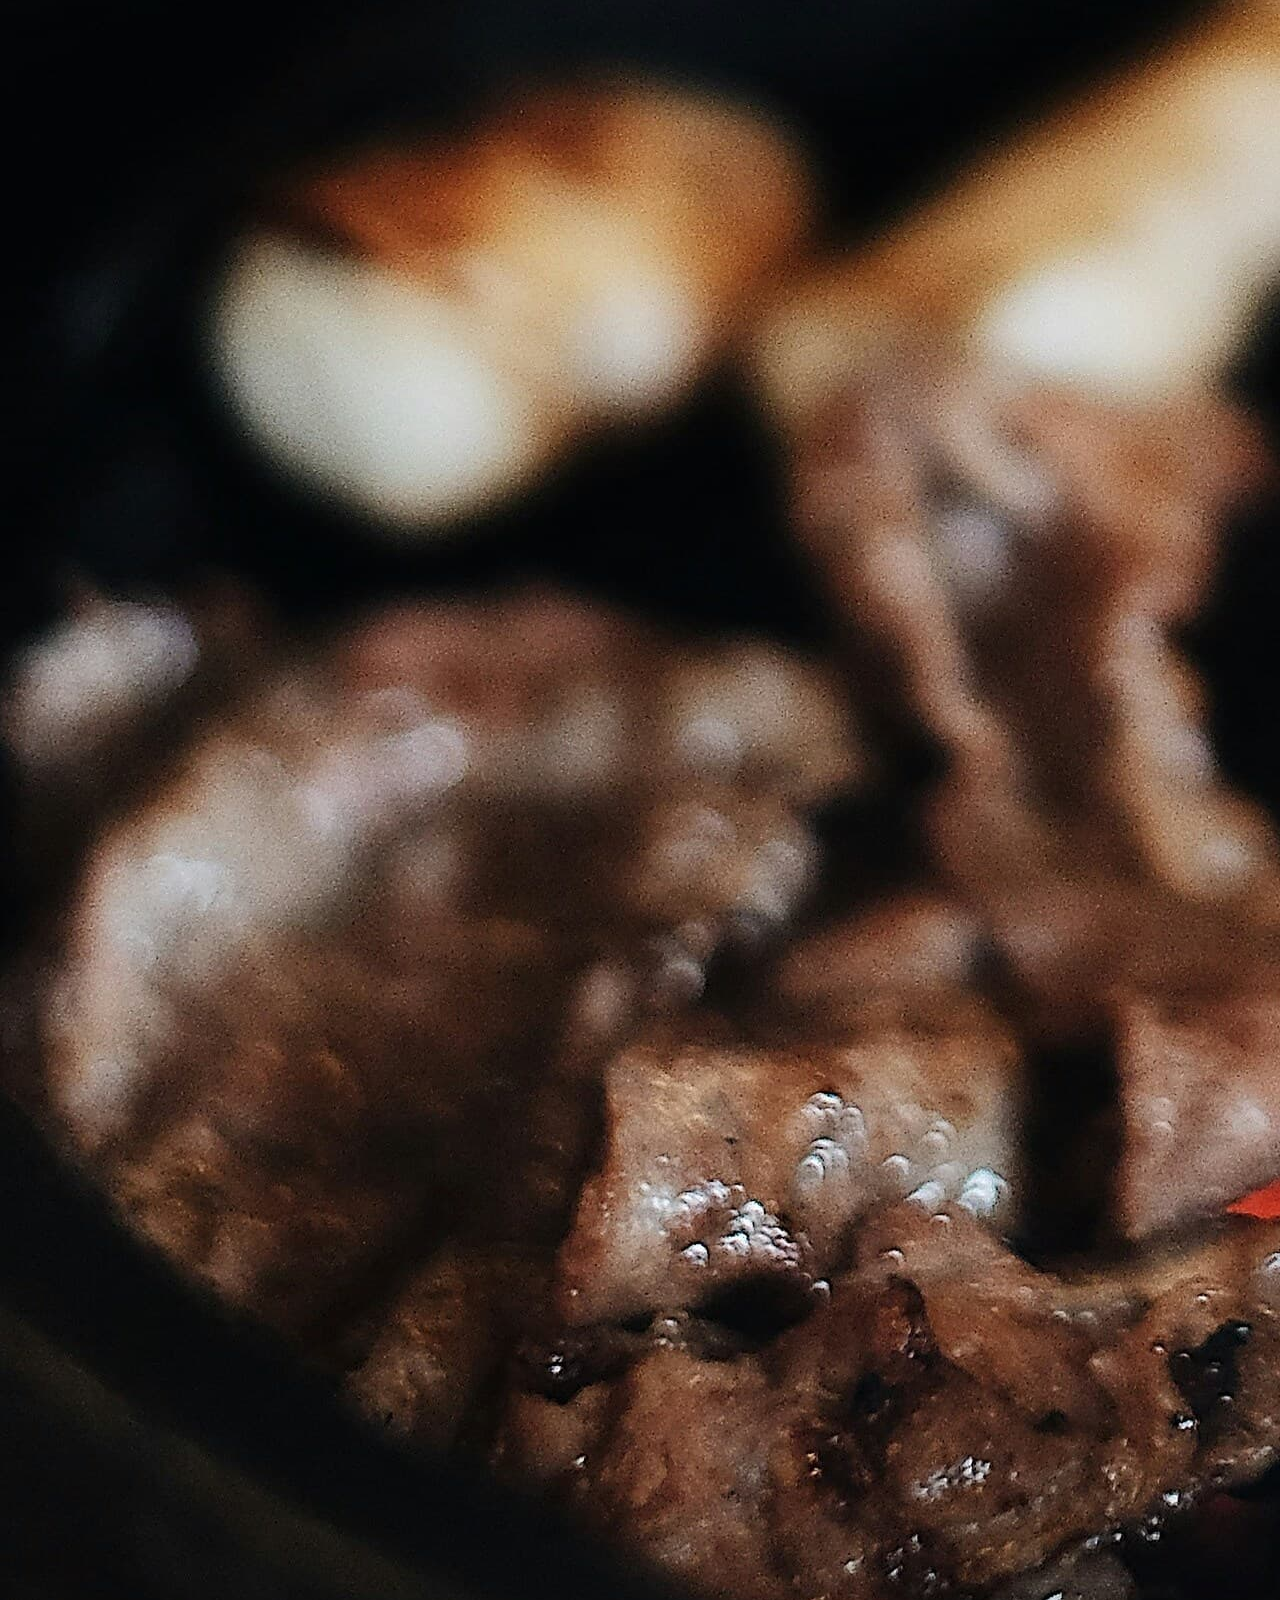
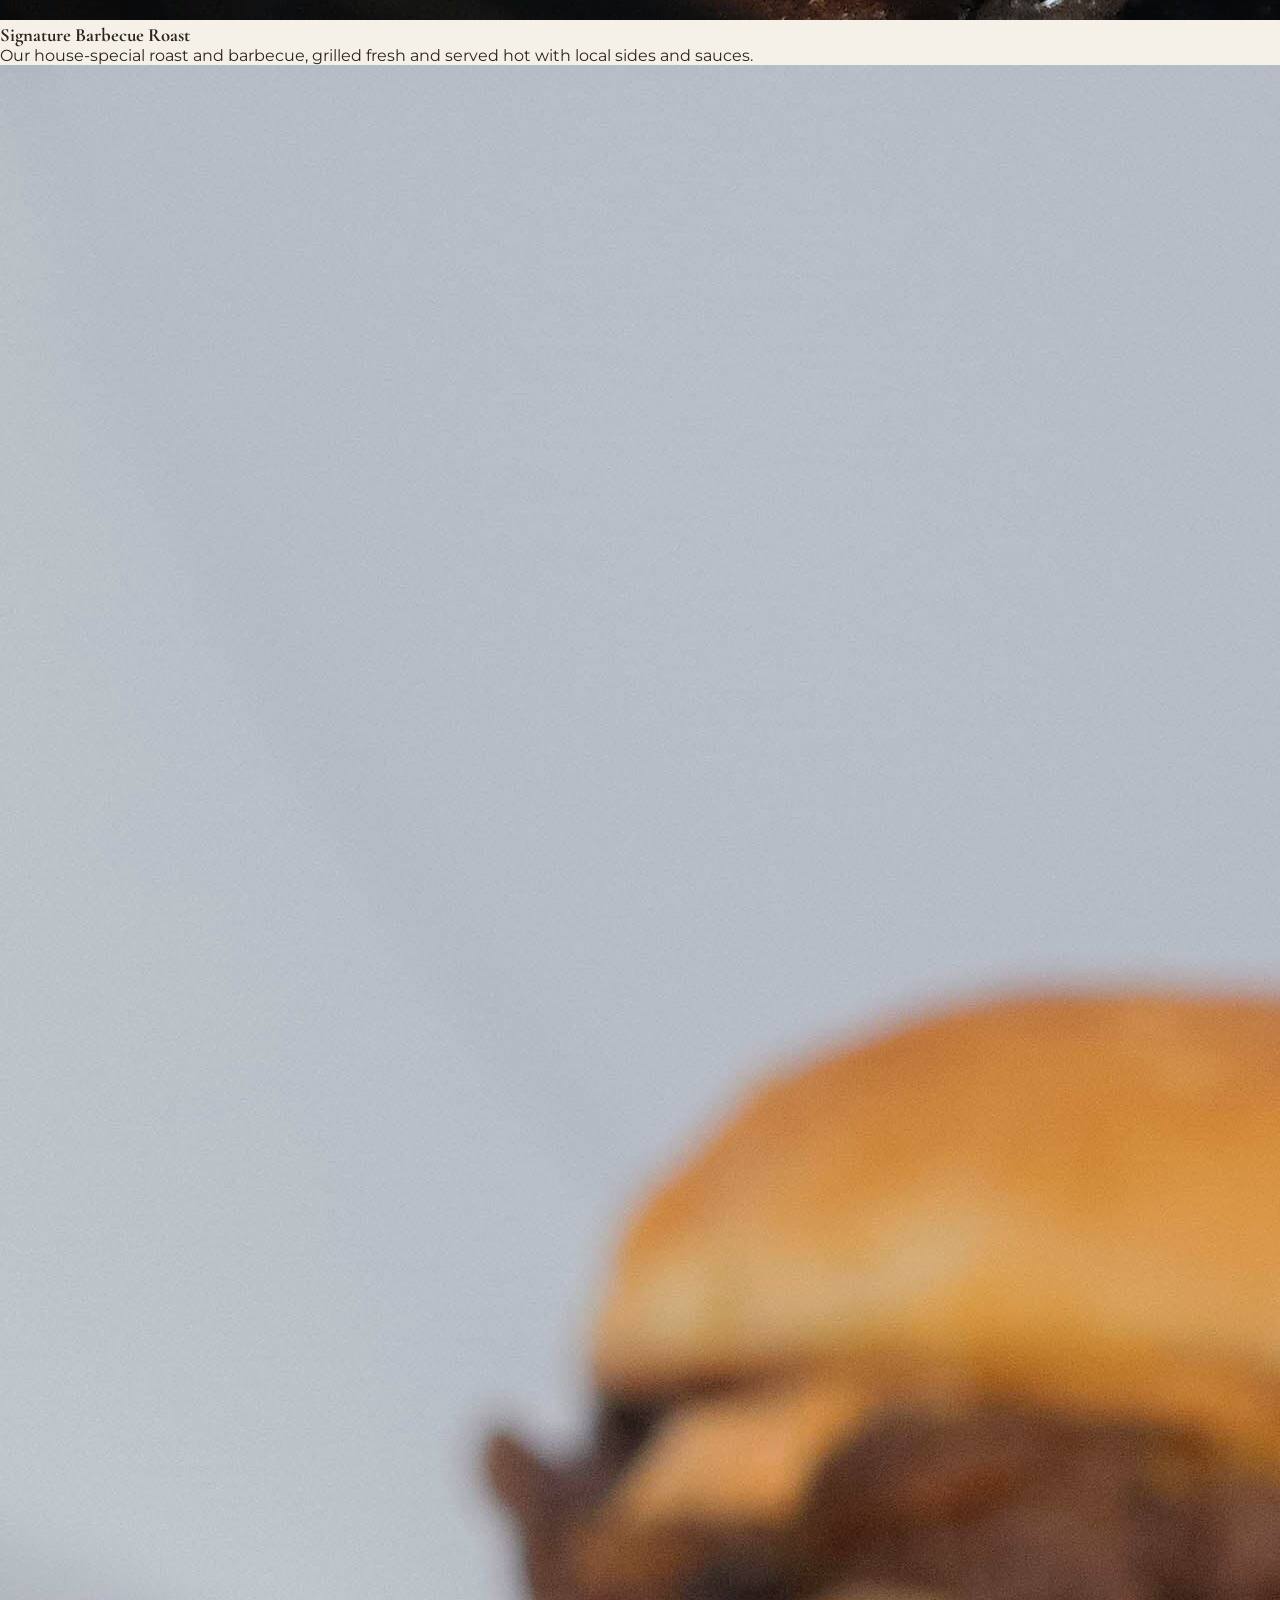
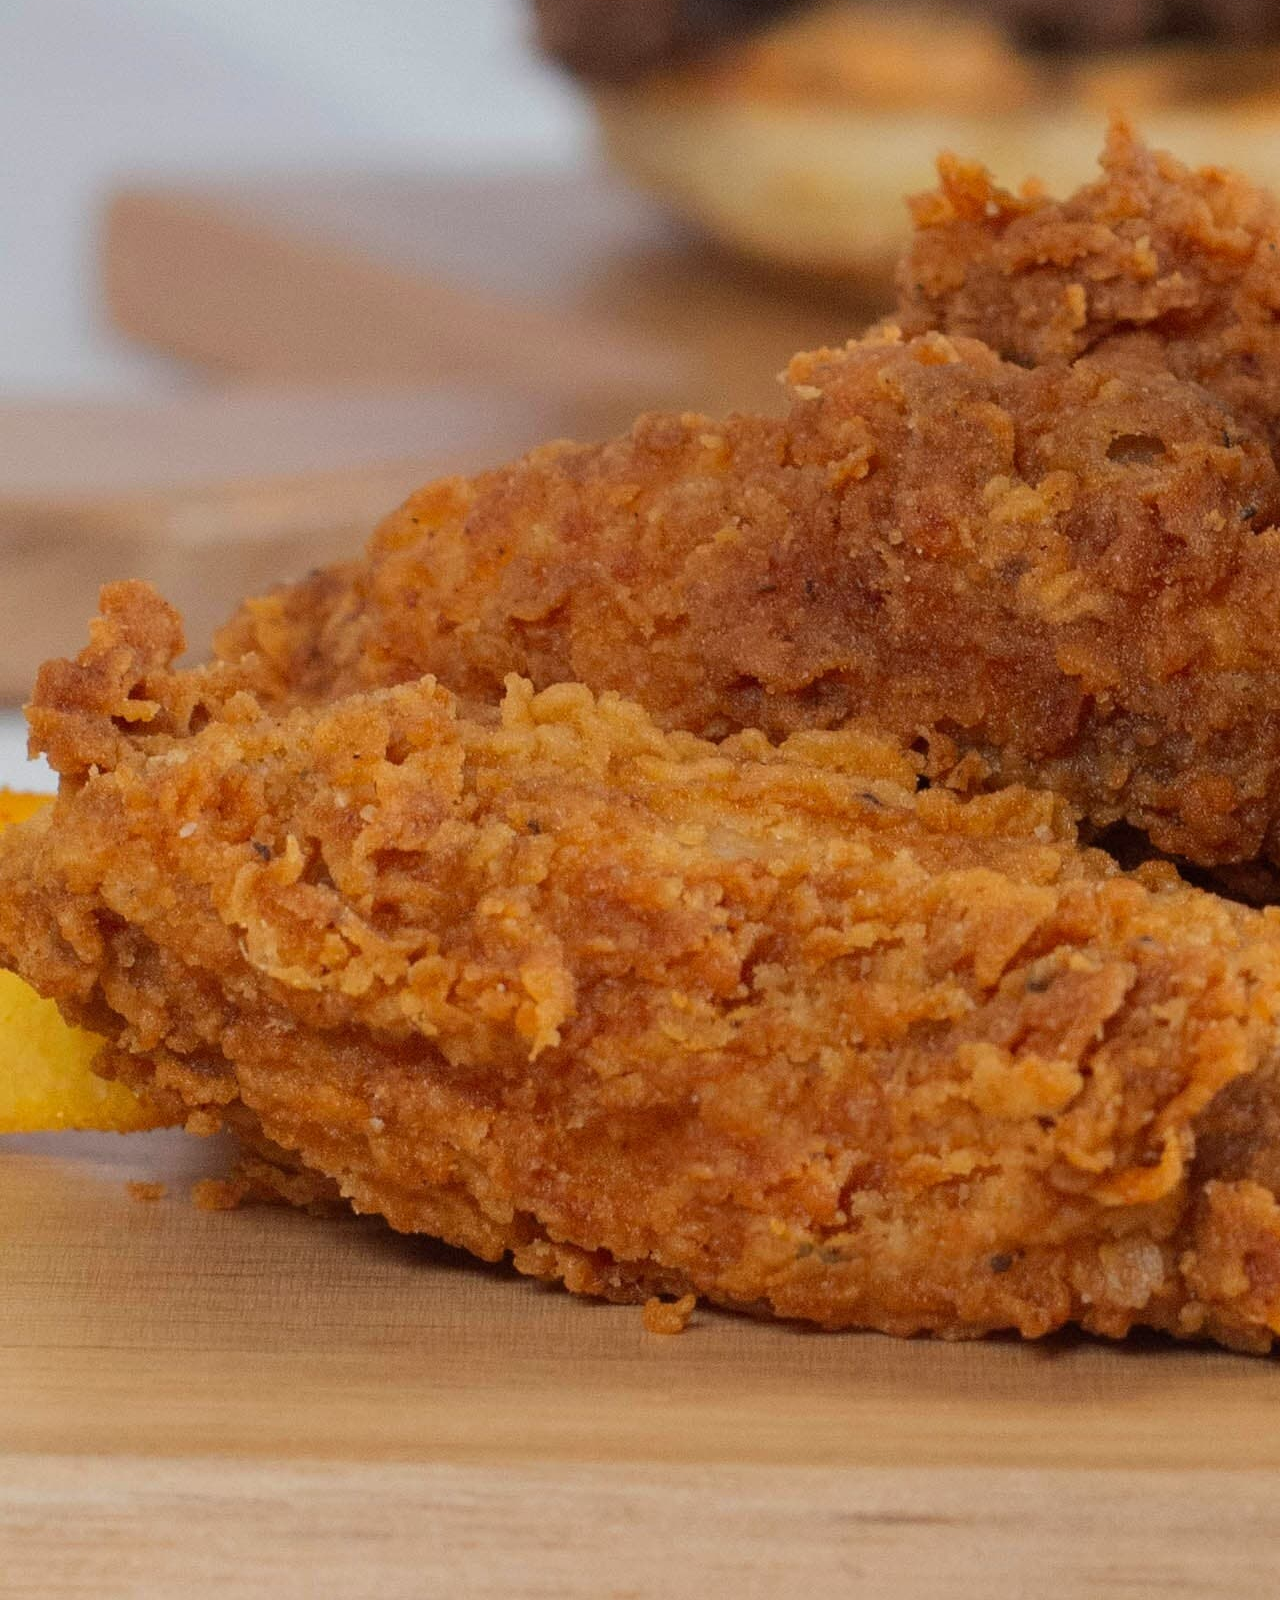
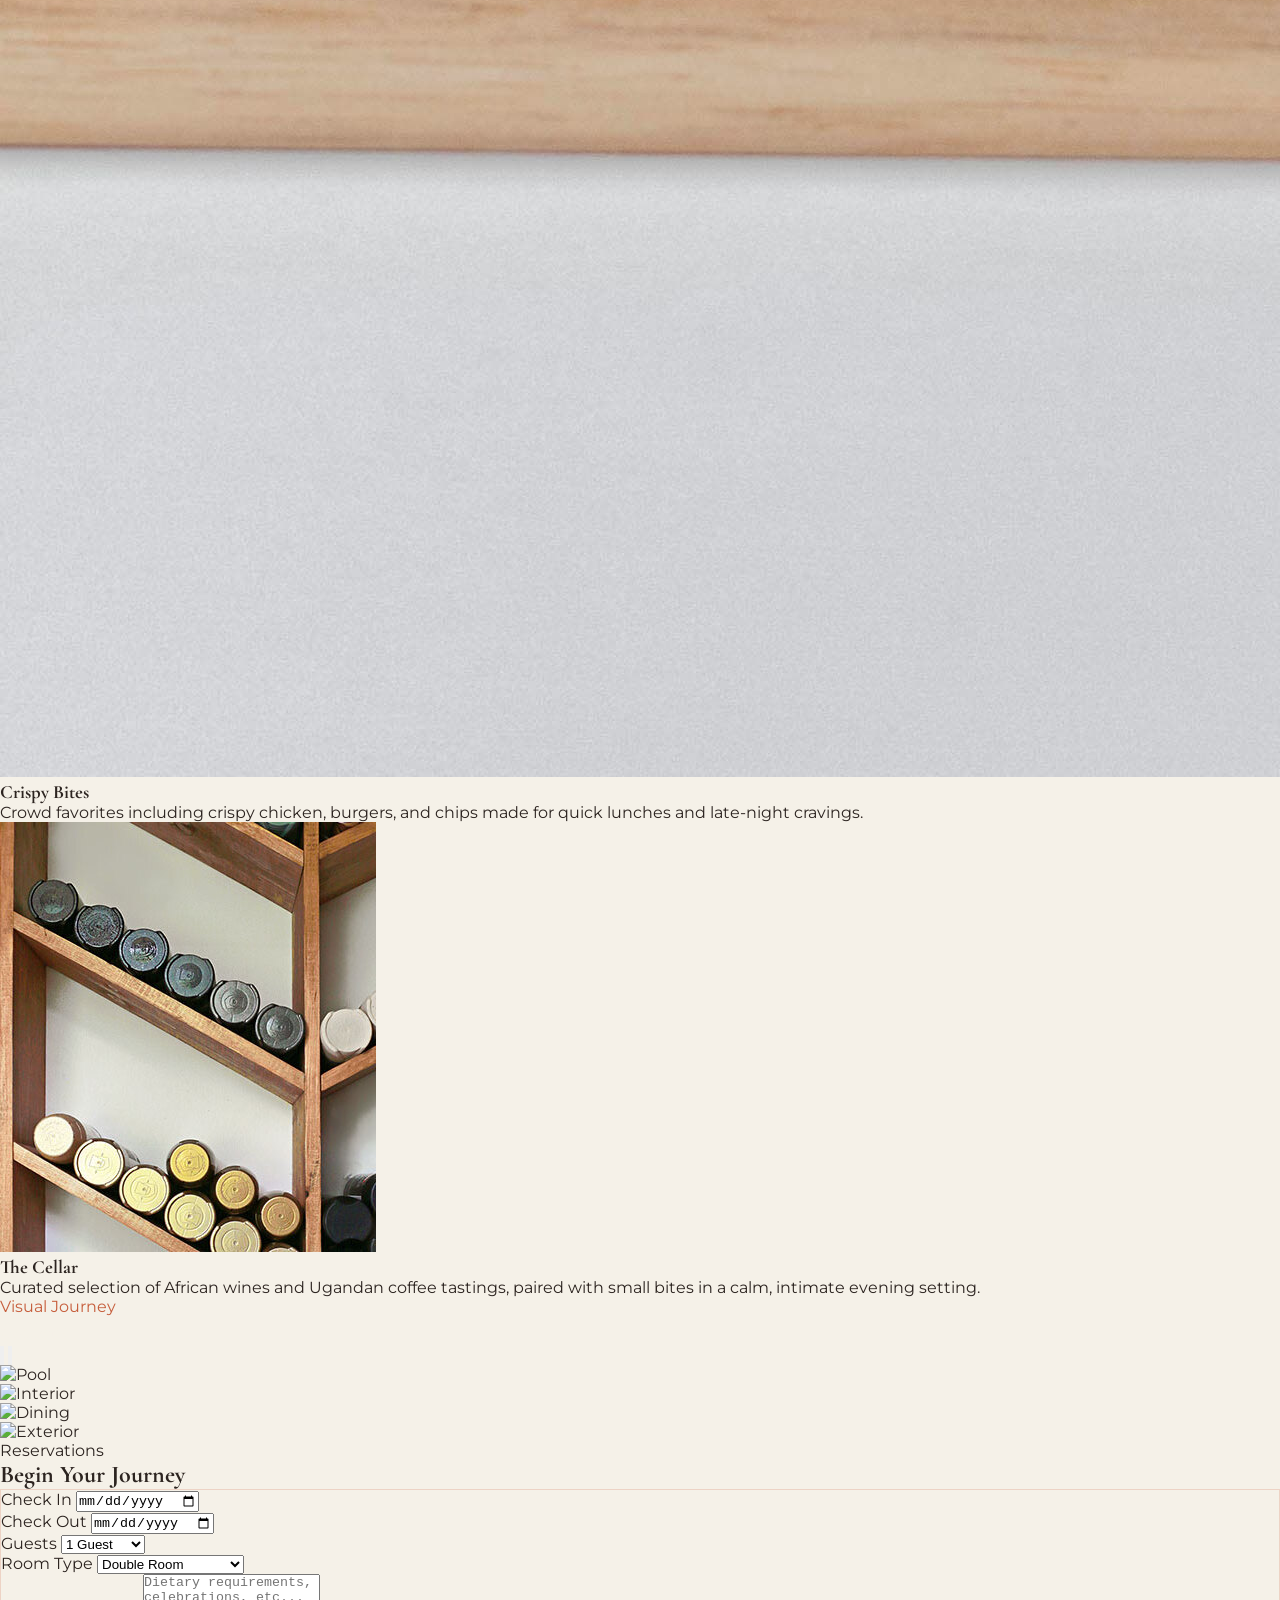
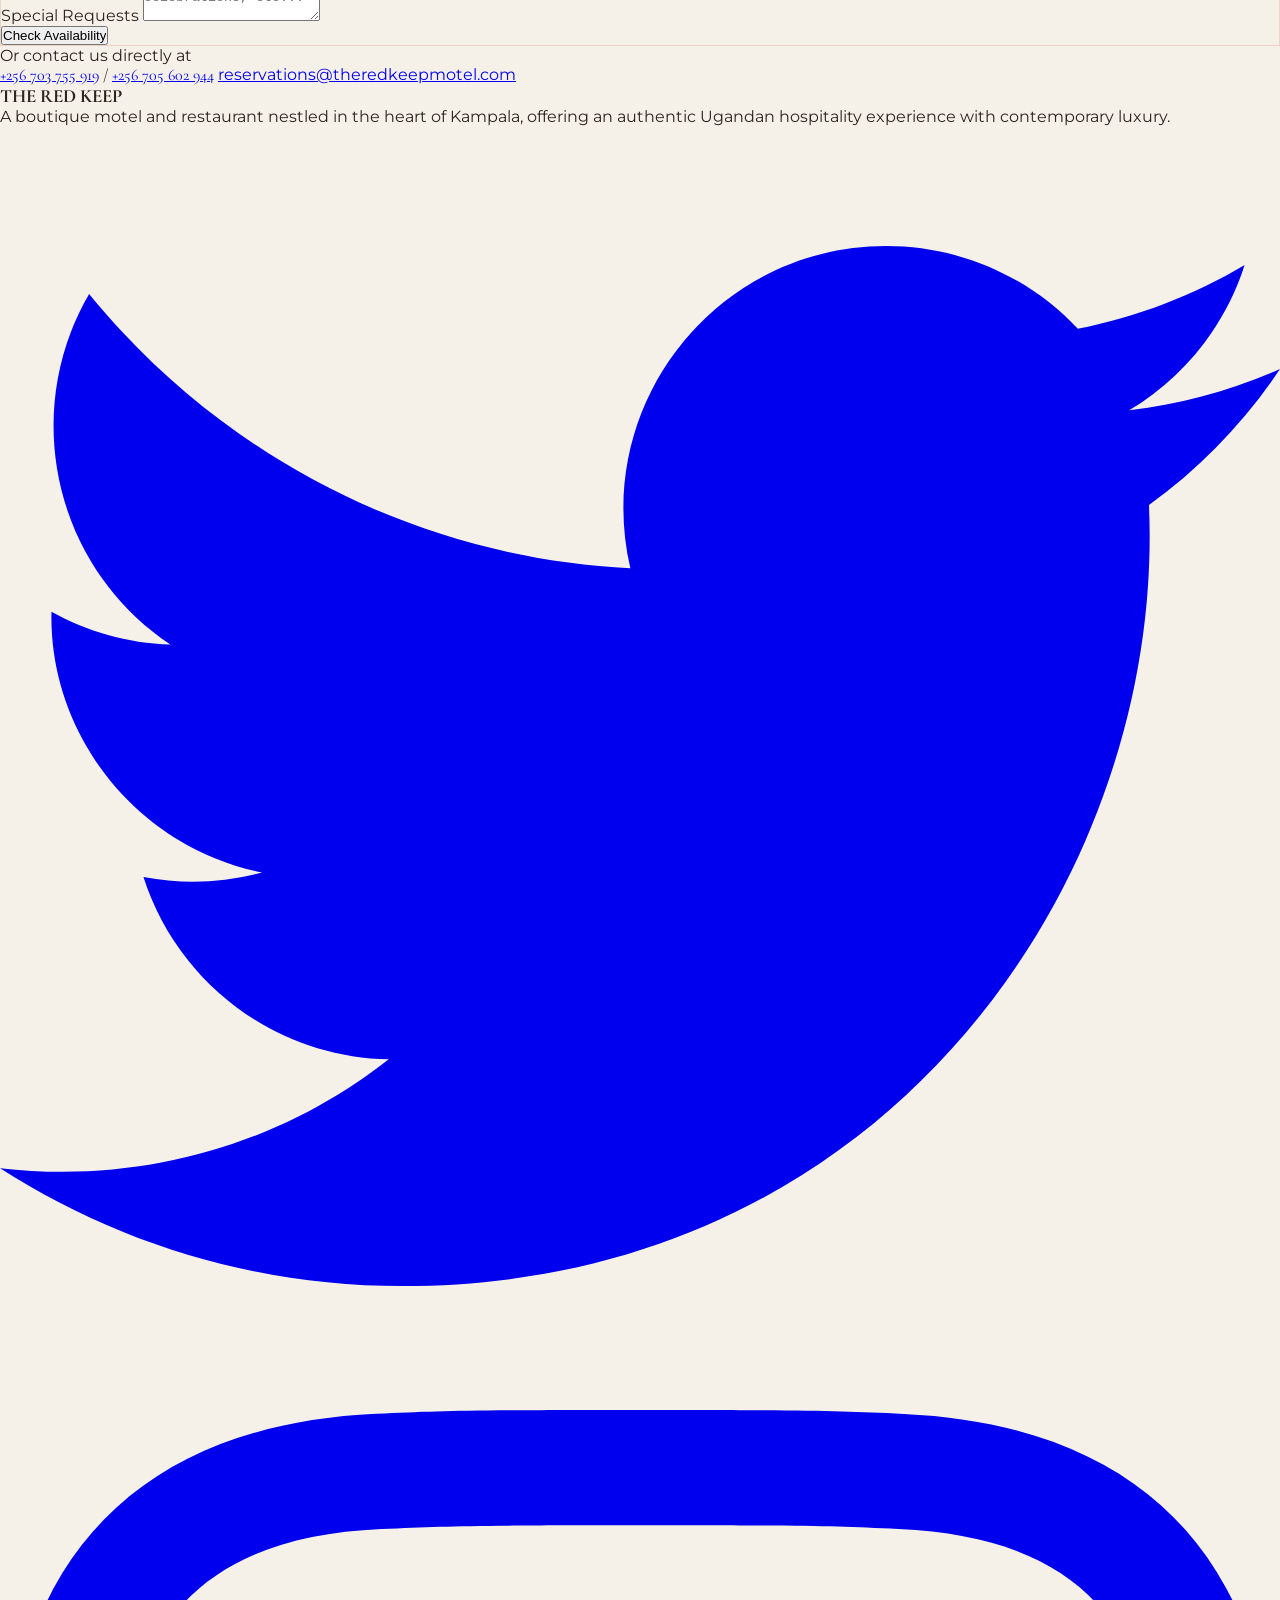
==== commit 06c678a9: "Update site content, media, and menu pricing" ====
--- a/index.html
+++ b/index.html
@@ -59,11 +59,16 @@
           >
           <a
             href="#gallery"
-            class="text-sm tracking-widest hover:text-terracotta transition-colors uppercase"
+            class="hidden text-sm tracking-widest hover:text-terracotta transition-colors uppercase"
             >Gallery</a
           >
           <button
-            onclick="scrollToBooking()"
+            onclick="
+              window.open(
+                'https://wa.me/256703755919?text=Hello%20The%20Red%20Keep%20team%2C%20I%27d%20like%20to%20make%20a%20reservation.',
+                '_blank',
+              )
+            "
             class="magnetic-btn px-6 py-3 bg-terracotta text-white text-sm tracking-widest uppercase"
           >
             <span>Book Now</span>
@@ -83,7 +88,8 @@
     <!-- Mobile Menu -->
     <div
       id="mobileMenu"
-      class="mobile-menu fixed inset-0 z-40 flex flex-col items-center justify-center space-y-8 md:hidden" style="background-color: var(--charcoal)"
+      class="mobile-menu fixed inset-0 z-40 flex flex-col items-center justify-center space-y-8 md:hidden"
+      style="background-color: var(--charcoal)"
     >
       <a
         href="#rooms"
@@ -102,12 +108,15 @@
       >
       <a
         href="#gallery"
-        class="text-3xl font-serif text-cream hover:text-terracotta transition-colors"
+        class="hidden text-3xl font-serif text-cream hover:text-terracotta transition-colors"
         >Gallery</a
       >
       <button
         onclick="
-          scrollToBooking();
+          window.open(
+            'https://wa.me/256703755919?text=Hello%20The%20Red%20Keep%20team%2C%20I%27d%20like%20to%20make%20a%20reservation.',
+            '_blank',
+          );
           toggleMobileMenu();
         "
         class="mt-8 px-8 py-4 border border-terracotta text-terracotta text-lg tracking-widest uppercase"
@@ -120,7 +129,7 @@
     <section class="relative h-screen w-full overflow-hidden bg-charcoal">
       <div class="absolute inset-0">
         <img
-          src="https://images.unsplash.com/photo-1566073771259-6a8506099945?w=1920&q=80"
+          src="assets/hero-landing-main.jpeg"
           alt="Luxury African Lodge"
           class="w-full h-full object-cover opacity-60 scale-110"
           id="heroImage"
@@ -155,7 +164,12 @@
 
         <div class="mt-12 opacity-0" id="heroCTA">
           <button
-            onclick="scrollToBooking()"
+            onclick="
+              window.open(
+                'https://wa.me/256703755919?text=Hello%20The%20Red%20Keep%20team%2C%20I%27d%20like%20to%20make%20a%20reservation.',
+                '_blank',
+              )
+            "
             class="magnetic-btn px-8 py-4 border border-cream text-cream hover:bg-cream hover:text-charcoal transition-all duration-500"
           >
             <span class="tracking-widest uppercase text-sm">Reserve Your Stay</span>
@@ -184,19 +198,17 @@
         <h2
           class="font-serif text-4xl md:text-6xl text-charcoal mb-8 leading-tight reveal-text"
         >
-          A Fortress of Hospitality in the Pearl of Africa
+          Comfortable Stays in Kampala
         </h2>
         <p class="text-lg text-earth leading-relaxed mb-12 reveal-text">
-          Named after the ancient earth-toned architecture that dots Uganda's
-          landscape, The Red Keep offers an intimate escape where traditional Ugandan
-          warmth meets modern comfort. Each corner tells a story of local
-          craftsmanship, from hand-woven bark cloth accents to furniture carved by
-          master artisans in Jinja.
+          The Red Keep is a practical, welcoming place to stay in Kampala. We focus on
+          clean rooms, good food, and friendly service for both short and longer
+          visits. Free Wi-Fi is available for all guests.
         </p>
 
-        <div class="grid grid-cols-3 gap-8 mt-16">
+        <div class="grid grid-cols-2 md:grid-cols-4 gap-8 mt-16">
           <div class="text-center reveal-stat">
-            <span class="block font-serif text-4xl text-terracotta mb-2">12</span>
+            <span class="block font-serif text-4xl text-terracotta mb-2">7</span>
             <span class="text-sm tracking-widest uppercase text-earth"
               >Unique Rooms</span
             >
@@ -211,6 +223,12 @@
             <span class="block font-serif text-4xl text-terracotta mb-2">5★</span>
             <span class="text-sm tracking-widest uppercase text-earth"
               >Experience</span
+            >
+          </div>
+          <div class="text-center reveal-stat">
+            <span class="block text-4xl text-terracotta mb-2">ᯤ</span>
+            <span class="text-sm tracking-widest uppercase text-earth"
+              >Free Wi-Fi</span
             >
           </div>
         </div>
@@ -226,12 +244,12 @@
               >Accommodations</span
             >
             <h2 class="font-serif text-5xl md:text-6xl text-charcoal">
-              Sanctuary Rooms
+              Simple, Comfortable Rooms
             </h2>
           </div>
           <p class="text-earth max-w-md mt-4 md:mt-0">
-            Each room is a private retreat featuring locally sourced materials,
-            private terraces, and views of Kampala's seven hills.
+            Clean and practical spaces for short and long stays, with essentials
+            designed for comfort and value.
           </p>
         </div>
 
@@ -240,19 +258,19 @@
           <div class="room-card group cursor-pointer">
             <div class="parallax-container h-96 mb-6 overflow-hidden rounded-sm">
               <img
-                src="https://images.unsplash.com/photo-1631049307264-da0ec9d70304?w=800&q=80"
-                alt="Hill View Suite"
+                src="assets/room-1.jpeg"
+                alt="Double Room"
                 class="room-img w-full h-full object-cover"
               />
             </div>
             <div class="flex justify-between items-start">
               <div>
-                <h3 class="font-serif text-2xl text-charcoal mb-2">
-                  Hill View Suite
-                </h3>
-                <p class="text-sm text-earth mb-4">King bed • Valley view • 45m²</p>
+                <h3 class="font-serif text-2xl text-charcoal mb-2">Double Room</h3>
+                <p class="text-sm text-earth mb-4">
+                  Larger room • Larger bed • 2 guests
+                </p>
                 <span class="text-terracotta font-medium"
-                  >$180
+                  >UGX 50K
                   <span class="text-earth text-sm font-normal">/ night</span></span
                 >
               </div>
@@ -280,21 +298,19 @@
           <div class="room-card group cursor-pointer mt-0 md:mt-12">
             <div class="parallax-container h-96 mb-6 overflow-hidden rounded-sm">
               <img
-                src="https://images.unsplash.com/photo-1611892440504-42a792e24d32?w=800&q=80"
-                alt="Garden Pavilion"
+                src="assets/single-bed.jpeg"
+                alt="Single Room"
                 class="room-img w-full h-full object-cover"
               />
             </div>
             <div class="flex justify-between items-start">
               <div>
-                <h3 class="font-serif text-2xl text-charcoal mb-2">
-                  Garden Pavilion
-                </h3>
+                <h3 class="font-serif text-2xl text-charcoal mb-2">Single Room</h3>
                 <p class="text-sm text-earth mb-4">
-                  Queen bed • Private garden • 38m²
+                  Compact room • Single bed • 1 guest
                 </p>
                 <span class="text-terracotta font-medium"
-                  >$145
+                  >UGX 35K
                   <span class="text-earth text-sm font-normal">/ night</span></span
                 >
               </div>
@@ -322,19 +338,21 @@
           <div class="room-card group cursor-pointer">
             <div class="parallax-container h-96 mb-6 overflow-hidden rounded-sm">
               <img
-                src="https://images.unsplash.com/photo-1590490360182-c33d57733427?w=800&q=80"
-                alt="Terracotta Loft"
+                src="assets/pattern-chair.jpg"
+                alt="Standard Twin Room"
                 class="room-img w-full h-full object-cover"
               />
             </div>
             <div class="flex justify-between items-start">
               <div>
                 <h3 class="font-serif text-2xl text-charcoal mb-2">
-                  Terracotta Loft
+                  Standard Twin Room
                 </h3>
-                <p class="text-sm text-earth mb-4">Twin beds • City view • 35m²</p>
+                <p class="text-sm text-earth mb-4">
+                  Twin beds • Practical setup • 2 guests
+                </p>
                 <span class="text-terracotta font-medium"
-                  >$120
+                  >UGX 40K
                   <span class="text-earth text-sm font-normal">/ night</span></span
                 >
               </div>
@@ -396,13 +414,13 @@
                   <h4
                     class="font-serif text-xl group-hover:text-terracotta transition-colors"
                   >
-                    Matoke & Oxtail Terrine
+                    Chips Chicken
                   </h4>
                   <p class="text-sm text-cream/60 mt-1">
-                    Plantain mash, slow-braised oxtail, kachumbari
+                    Crispy chips served with chicken
                   </p>
                 </div>
-                <span class="text-terracotta">28,000 UGX</span>
+                <span class="text-terracotta">12,000 UGX</span>
               </div>
 
               <div
@@ -412,13 +430,14 @@
                   <h4
                     class="font-serif text-xl group-hover:text-terracotta transition-colors"
                   >
-                    Nile Perp Ceviche
+                    Lusaniya
                   </h4>
                   <p class="text-sm text-cream/60 mt-1">
-                    Fresh tilapia, lime, chili, plantain chips
+                    Pilau, chicken, beef, chips, chapati, roasted matooke, avocado +
+                    salads
                   </p>
                 </div>
-                <span class="text-terracotta">32,000 UGX</span>
+                <span class="text-terracotta">40,000 UGX</span>
               </div>
 
               <div
@@ -428,13 +447,13 @@
                   <h4
                     class="font-serif text-xl group-hover:text-terracotta transition-colors"
                   >
-                    Roasted Goat Loin
+                    Chicken Pizza
                   </h4>
                   <p class="text-sm text-cream/60 mt-1">
-                    Groundnut sauce, sesame greens, chapati
+                    Freshly baked chicken pizza
                   </p>
                 </div>
-                <span class="text-terracotta">45,000 UGX</span>
+                <span class="text-terracotta">25,000 UGX</span>
               </div>
             </div>
 
@@ -460,7 +479,6 @@
               <p class="font-serif text-2xl text-cream">
                 "Best Boutique Dining in Kampala"
               </p>
-              <p class="text-cream/80 text-sm mt-2">— Uganda Travel Guide 2026</p>
             </div>
           </div>
         </div>
@@ -468,7 +486,7 @@
     </section>
 
     <!-- Experience Section -->
-    <section id="experience" class="py-32 px-6 bg-cream">
+    <section id="experience" class="py-32 px-6 bg-white">
       <div class="max-w-7xl mx-auto">
         <div class="text-center mb-20">
           <span class="text-terracotta text-sm tracking-widest uppercase block mb-4"
@@ -483,58 +501,65 @@
           <div class="experience-card group cursor-pointer">
             <div class="h-80 overflow-hidden mb-6 rounded-sm relative">
               <img
-                src="https://images.unsplash.com/photo-1544161515-4ab6ce6db874?w=600&q=80"
-                alt="Spa"
+                src="assets/wall-stencil.jpeg"
+                alt="Cozy dining corner"
                 class="w-full h-full object-cover transition-transform duration-700 group-hover:scale-110"
               />
               <div
                 class="absolute inset-0 bg-charcoal/0 group-hover:bg-charcoal/20 transition-all duration-500"
               ></div>
             </div>
-            <h3 class="font-serif text-2xl text-charcoal mb-2">Wellness Sanctuary</h3>
+            <h3 class="font-serif text-2xl text-charcoal mb-2">
+              Cozy Dining Corners
+            </h3>
             <p class="text-earth text-sm">
-              Traditional Ugandan healing rituals meet modern spa therapies
+              Quiet corners with warm plants and neatly set tables for relaxed meals,
+              casual meetings, or evening catch-ups.
             </p>
           </div>
 
           <div class="experience-card group cursor-pointer mt-0 lg:mt-12">
             <div class="h-80 overflow-hidden mb-6 rounded-sm relative">
               <img
-                src="https://images.unsplash.com/photo-1533105079780-92b9be482077?w=600&q=80"
-                alt="Rooftop"
+                src="assets/barbecue.jpg"
+                alt="Signature barbecue roast"
                 class="w-full h-full object-cover transition-transform duration-700 group-hover:scale-110"
               />
               <div
                 class="absolute inset-0 bg-charcoal/0 group-hover:bg-charcoal/20 transition-all duration-500"
               ></div>
             </div>
-            <h3 class="font-serif text-2xl text-charcoal mb-2">The Rooftop</h3>
+            <h3 class="font-serif text-2xl text-charcoal mb-2">
+              Signature Barbecue Roast
+            </h3>
             <p class="text-earth text-sm">
-              Sunset cocktails with panoramic views of Kampala's seven hills
+              Our house-special roast and barbecue, grilled fresh and served hot with
+              local sides and sauces.
             </p>
           </div>
 
           <div class="experience-card group cursor-pointer">
             <div class="h-80 overflow-hidden mb-6 rounded-sm relative">
               <img
-                src="https://images.unsplash.com/photo-1551632436-cbf8dd35adfa?w=600&q=80"
-                alt="Cultural Tours"
+                src="assets/chicken.jpg"
+                alt="Crispy bites"
                 class="w-full h-full object-cover transition-transform duration-700 group-hover:scale-110"
               />
               <div
                 class="absolute inset-0 bg-charcoal/0 group-hover:bg-charcoal/20 transition-all duration-500"
               ></div>
             </div>
-            <h3 class="font-serif text-2xl text-charcoal mb-2">Cultural Immersion</h3>
+            <h3 class="font-serif text-2xl text-charcoal mb-2">Crispy Bites</h3>
             <p class="text-earth text-sm">
-              Private tours to Ndere Centre, Kasubi Tombs, and local markets
+              Crowd favorites including crispy chicken, burgers, and chips made for
+              quick lunches and late-night cravings.
             </p>
           </div>
 
           <div class="experience-card group cursor-pointer mt-0 lg:mt-12">
             <div class="h-80 overflow-hidden mb-6 rounded-sm relative">
               <img
-                src="https://images.unsplash.com/photo-1510812431401-41d2bd2722f3?w=600&q=80"
+                src="assets/wine-cellar.jpg"
                 alt="Wine Cellar"
                 class="w-full h-full object-cover transition-transform duration-700 group-hover:scale-110"
               />
@@ -544,7 +569,8 @@
             </div>
             <h3 class="font-serif text-2xl text-charcoal mb-2">The Cellar</h3>
             <p class="text-earth text-sm">
-              Curated selection of African wines and Ugandan coffee tastings
+              Curated selection of African wines and Ugandan coffee tastings, paired
+              with small bites in a calm, intimate evening setting.
             </p>
           </div>
         </div>
@@ -552,14 +578,18 @@
     </section>
 
     <!-- Gallery Section -->
-    <section id="gallery" class="py-32 px-6 bg-stone-900">
+    <section id="gallery" class="hidden py-32 px-6 bg-stone-900">
       <div class="max-w-7xl mx-auto">
         <div class="flex flex-col md:flex-row justify-between items-end mb-16">
           <div>
-            <span class="text-sm tracking-widest uppercase block mb-4" style="color: var(--terracotta)"
+            <span
+              class="text-sm tracking-widest uppercase block mb-4"
+              style="color: var(--terracotta)"
               >Visual Journey</span
             >
-            <h2 class="font-serif text-5xl md:text-6xl" style="color: var(--cream)">Gallery</h2>
+            <h2 class="font-serif text-5xl md:text-6xl" style="color: var(--cream)">
+              Gallery
+            </h2>
           </div>
           <div class="flex space-x-4 mt-4 md:mt-0">
             <button
@@ -642,7 +672,11 @@
     </section>
 
     <!-- Booking Section -->
-    <section id="booking" class="py-32 px-6 bg-cream relative">
+    <section
+      id="booking"
+      class="py-32 px-6 relative"
+      style="background-color: var(--cream)"
+    >
       <div class="max-w-4xl mx-auto">
         <div class="text-center mb-12">
           <span class="text-terracotta text-sm tracking-widest uppercase block mb-4"
@@ -697,9 +731,9 @@
                 <select
                   class="w-full bg-transparent border-b border-charcoal/30 py-3 focus:border-terracotta focus:outline-none transition-colors text-charcoal"
                 >
-                  <option>Hill View Suite</option>
-                  <option>Garden Pavilion</option>
-                  <option>Terracotta Loft</option>
+                  <option>Double Room</option>
+                  <option>Single Room</option>
+                  <option>Standard Twin Room</option>
                 </select>
               </div>
             </div>
@@ -737,7 +771,11 @@
             class="text-2xl font-serif text-charcoal hover:text-terracotta transition-colors mt-2 inline-block"
             >+256 705 602 944</a
           >
-          <a href="mailto:reservations@theredkeepmotel.com?subject=Reservation%20Inquiry&body=Hello%2C%0A%0AI%20would%20like%20to%20make%20a%20reservation.%0A%0ACheck-in%20date%3A%20%0ACheck-out%20date%3A%20%0ANumber%20of%20guests%3A%20%0ARoom%20preference%3A%20%0A%0AThank%20you." class="text-earth text-sm mt-1 hover:text-terracotta transition-colors block">reservations@theredkeepmotel.com</a>
+          <a
+            href="mailto:reservations@theredkeepmotel.com?subject=Reservation%20Inquiry&body=Hello%2C%0A%0AI%20would%20like%20to%20make%20a%20reservation.%0A%0ACheck-in%20date%3A%20%0ACheck-out%20date%3A%20%0ANumber%20of%20guests%3A%20%0ARoom%20preference%3A%20%0A%0AThank%20you."
+            class="text-earth text-sm mt-1 hover:text-terracotta transition-colors block"
+            >reservations@theredkeepmotel.com</a
+          >
         </div>
       </div>
     </section>
